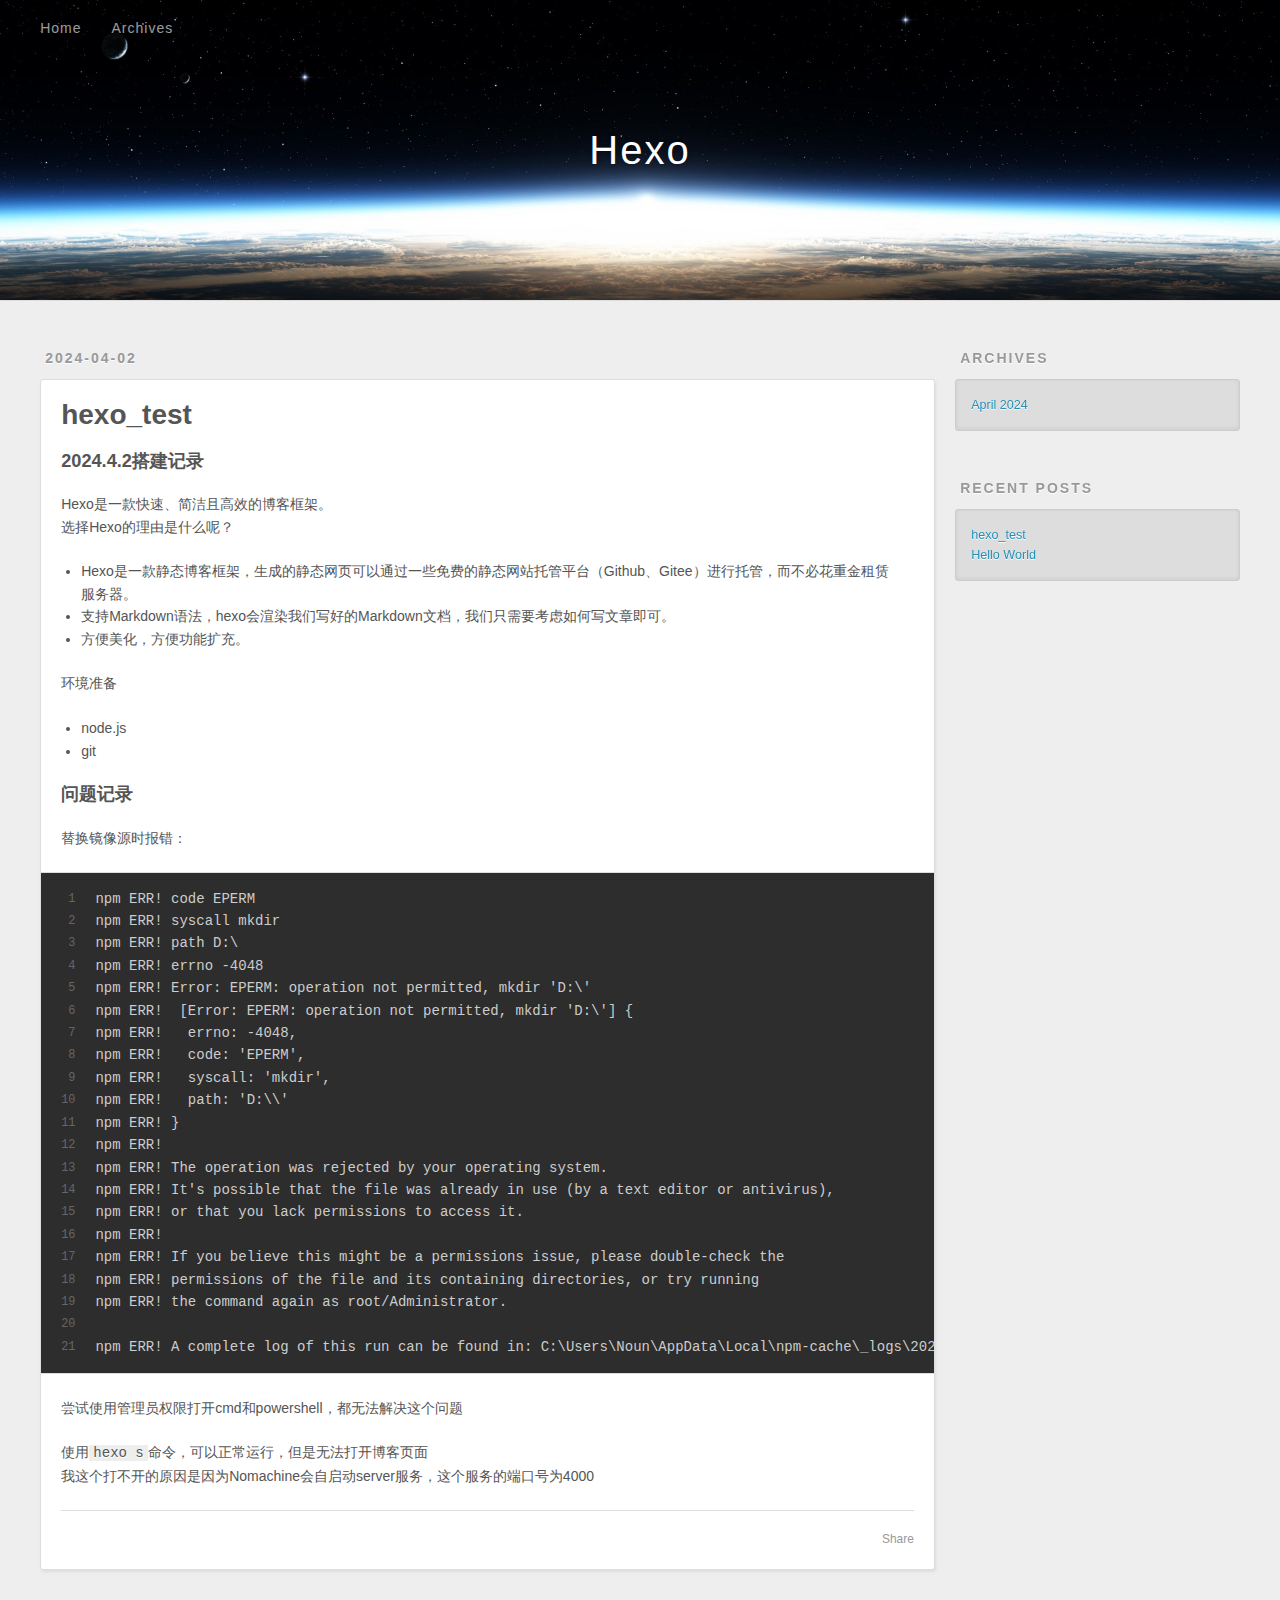
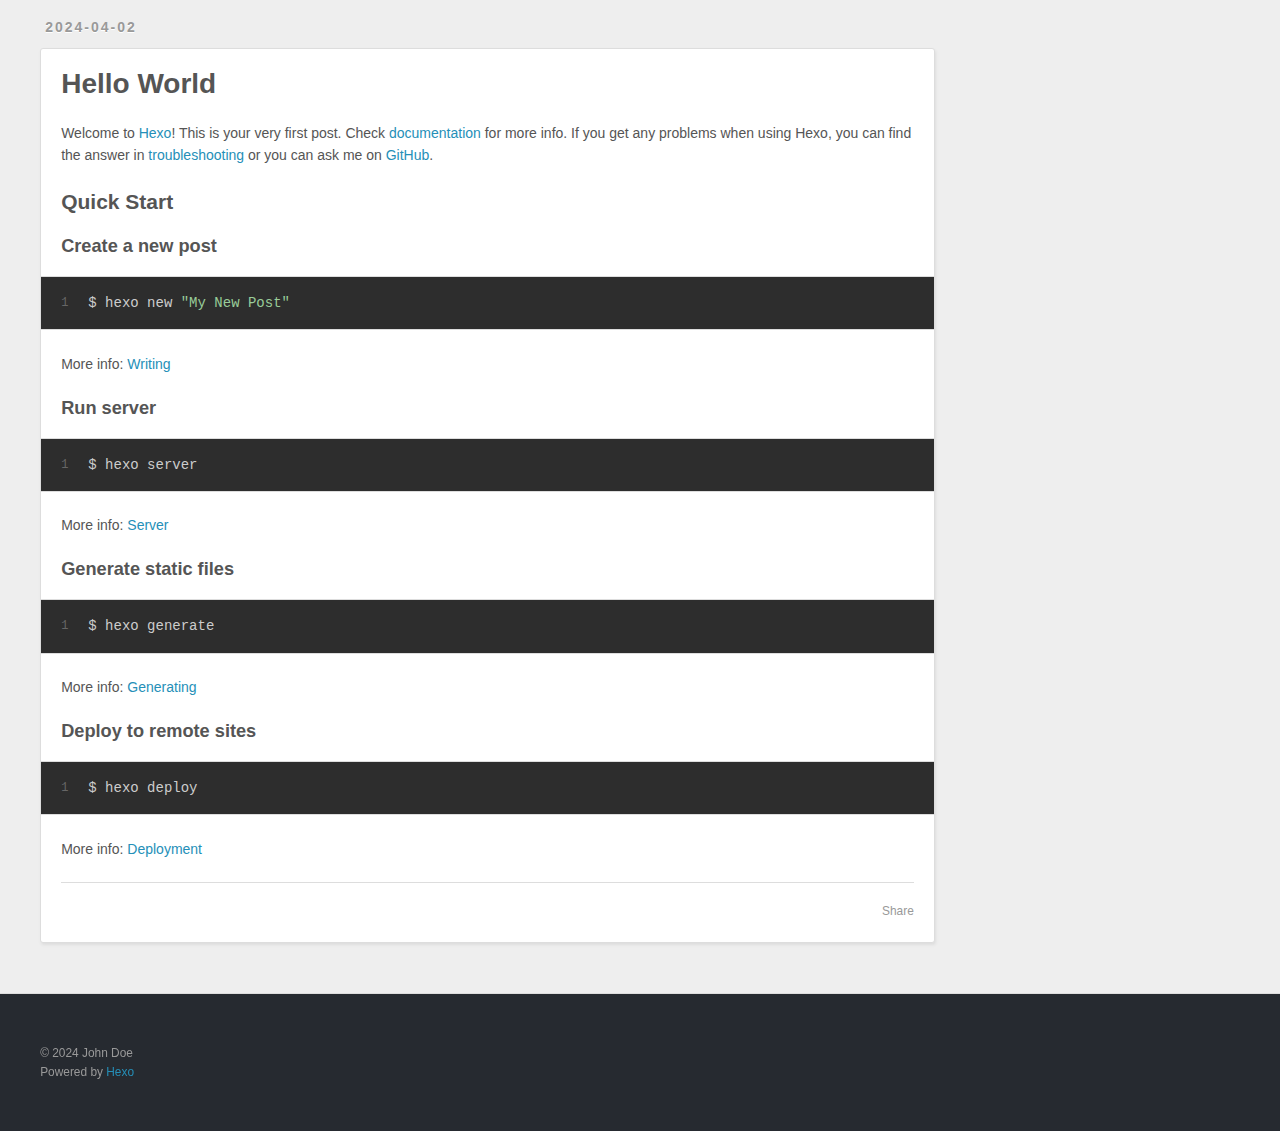
==== index.html @ 6d7832f3 "Site updated: 2024-04-02 16:58:59" ====
<!DOCTYPE html>
<html>
<head>
  <meta charset="utf-8">
  
  
  <title>Hexo</title>
  <meta name="viewport" content="width=device-width, initial-scale=1, shrink-to-fit=no">
  <meta property="og:type" content="website">
<meta property="og:title" content="Hexo">
<meta property="og:url" content="http://example.com/index.html">
<meta property="og:site_name" content="Hexo">
<meta property="og:locale" content="en_US">
<meta property="article:author" content="John Doe">
<meta name="twitter:card" content="summary">
  
    <link rel="alternate" href="/atom.xml" title="Hexo" type="application/atom+xml">
  
  
    <link rel="shortcut icon" href="/favicon.png">
  
  
  
<link rel="stylesheet" href="/css/style.css">

  
    
<link rel="stylesheet" href="/fancybox/jquery.fancybox.min.css">

  
  
<meta name="generator" content="Hexo 7.1.1"></head>

<body>
  <div id="container">
    <div id="wrap">
      <header id="header">
  <div id="banner"></div>
  <div id="header-outer" class="outer">
    <div id="header-title" class="inner">
      <h1 id="logo-wrap">
        <a href="/" id="logo">Hexo</a>
      </h1>
      
    </div>
    <div id="header-inner" class="inner">
      <nav id="main-nav">
        <a id="main-nav-toggle" class="nav-icon"><span class="fa fa-bars"></span></a>
        
          <a class="main-nav-link" href="/">Home</a>
        
          <a class="main-nav-link" href="/archives">Archives</a>
        
      </nav>
      <nav id="sub-nav">
        
        
          <a class="nav-icon" href="/atom.xml" title="RSS Feed"><span class="fa fa-rss"></span></a>
        
        <a class="nav-icon nav-search-btn" title="Search"><span class="fa fa-search"></span></a>
      </nav>
      <div id="search-form-wrap">
        <form action="//google.com/search" method="get" accept-charset="UTF-8" class="search-form"><input type="search" name="q" class="search-form-input" placeholder="Search"><button type="submit" class="search-form-submit">&#xF002;</button><input type="hidden" name="sitesearch" value="http://example.com"></form>
      </div>
    </div>
  </div>
</header>

      <div class="outer">
        <section id="main">
  
    <article id="post-hexo-test" class="h-entry article article-type-post" itemprop="blogPost" itemscope itemtype="https://schema.org/BlogPosting">
  <div class="article-meta">
    <a href="/2024/04/02/hexo-test/" class="article-date">
  <time class="dt-published" datetime="2024-04-02T08:51:04.000Z" itemprop="datePublished">2024-04-02</time>
</a>
    
  </div>
  <div class="article-inner">
    
    
      <header class="article-header">
        
  
    <h1 itemprop="name">
      <a class="p-name article-title" href="/2024/04/02/hexo-test/">hexo_test</a>
    </h1>
  

      </header>
    
    <div class="e-content article-entry" itemprop="articleBody">
      
        <h3 id="2024-4-2搭建记录"><a href="#2024-4-2搭建记录" class="headerlink" title="2024.4.2搭建记录"></a>2024.4.2搭建记录</h3><p>Hexo是一款快速、简洁且高效的博客框架。<br>选择Hexo的理由是什么呢？</p>
<ul>
<li>Hexo是一款静态博客框架，生成的静态网页可以通过一些免费的静态网站托管平台（Github、Gitee）进行托管，而不必花重金租赁服务器。</li>
<li>支持Markdown语法，hexo会渲染我们写好的Markdown文档，我们只需要考虑如何写文章即可。</li>
<li>方便美化，方便功能扩充。</li>
</ul>
<p>环境准备</p>
<ul>
<li>node.js</li>
<li>git</li>
</ul>
<h3 id="问题记录"><a href="#问题记录" class="headerlink" title="问题记录"></a>问题记录</h3><p>替换镜像源时报错：</p>
<figure class="highlight plaintext"><table><tr><td class="gutter"><pre><span class="line">1</span><br><span class="line">2</span><br><span class="line">3</span><br><span class="line">4</span><br><span class="line">5</span><br><span class="line">6</span><br><span class="line">7</span><br><span class="line">8</span><br><span class="line">9</span><br><span class="line">10</span><br><span class="line">11</span><br><span class="line">12</span><br><span class="line">13</span><br><span class="line">14</span><br><span class="line">15</span><br><span class="line">16</span><br><span class="line">17</span><br><span class="line">18</span><br><span class="line">19</span><br><span class="line">20</span><br><span class="line">21</span><br></pre></td><td class="code"><pre><span class="line">npm ERR! code EPERM</span><br><span class="line">npm ERR! syscall mkdir</span><br><span class="line">npm ERR! path D:\</span><br><span class="line">npm ERR! errno -4048</span><br><span class="line">npm ERR! Error: EPERM: operation not permitted, mkdir &#x27;D:\&#x27;</span><br><span class="line">npm ERR!  [Error: EPERM: operation not permitted, mkdir &#x27;D:\&#x27;] &#123;</span><br><span class="line">npm ERR!   errno: -4048,</span><br><span class="line">npm ERR!   code: &#x27;EPERM&#x27;,</span><br><span class="line">npm ERR!   syscall: &#x27;mkdir&#x27;,</span><br><span class="line">npm ERR!   path: &#x27;D:\\&#x27;</span><br><span class="line">npm ERR! &#125;</span><br><span class="line">npm ERR!</span><br><span class="line">npm ERR! The operation was rejected by your operating system.</span><br><span class="line">npm ERR! It&#x27;s possible that the file was already in use (by a text editor or antivirus),</span><br><span class="line">npm ERR! or that you lack permissions to access it.</span><br><span class="line">npm ERR!</span><br><span class="line">npm ERR! If you believe this might be a permissions issue, please double-check the</span><br><span class="line">npm ERR! permissions of the file and its containing directories, or try running</span><br><span class="line">npm ERR! the command again as root/Administrator.</span><br><span class="line"></span><br><span class="line">npm ERR! A complete log of this run can be found in: C:\Users\Noun\AppData\Local\npm-cache\_logs\2024-04-02T05_43_52_301Z-debug-0.log</span><br></pre></td></tr></table></figure>

<p>尝试使用管理员权限打开cmd和powershell，都无法解决这个问题</p>
<p>使用<code>hexo s</code>命令，可以正常运行，但是无法打开博客页面<br>我这个打不开的原因是因为Nomachine会自启动server服务，这个服务的端口号为4000</p>

      
    </div>
    <footer class="article-footer">
      <a data-url="http://example.com/2024/04/02/hexo-test/" data-id="clui59jzn0000ocv50jtdcv20" data-title="hexo_test" class="article-share-link"><span class="fa fa-share">Share</span></a>
      
      
      
    </footer>
  </div>
  
</article>



  
    <article id="post-hello-world" class="h-entry article article-type-post" itemprop="blogPost" itemscope itemtype="https://schema.org/BlogPosting">
  <div class="article-meta">
    <a href="/2024/04/02/hello-world/" class="article-date">
  <time class="dt-published" datetime="2024-04-02T07:18:35.447Z" itemprop="datePublished">2024-04-02</time>
</a>
    
  </div>
  <div class="article-inner">
    
    
      <header class="article-header">
        
  
    <h1 itemprop="name">
      <a class="p-name article-title" href="/2024/04/02/hello-world/">Hello World</a>
    </h1>
  

      </header>
    
    <div class="e-content article-entry" itemprop="articleBody">
      
        <p>Welcome to <a target="_blank" rel="noopener" href="https://hexo.io/">Hexo</a>! This is your very first post. Check <a target="_blank" rel="noopener" href="https://hexo.io/docs/">documentation</a> for more info. If you get any problems when using Hexo, you can find the answer in <a target="_blank" rel="noopener" href="https://hexo.io/docs/troubleshooting.html">troubleshooting</a> or you can ask me on <a target="_blank" rel="noopener" href="https://github.com/hexojs/hexo/issues">GitHub</a>.</p>
<h2 id="Quick-Start"><a href="#Quick-Start" class="headerlink" title="Quick Start"></a>Quick Start</h2><h3 id="Create-a-new-post"><a href="#Create-a-new-post" class="headerlink" title="Create a new post"></a>Create a new post</h3><figure class="highlight bash"><table><tr><td class="gutter"><pre><span class="line">1</span><br></pre></td><td class="code"><pre><span class="line">$ hexo new <span class="string">&quot;My New Post&quot;</span></span><br></pre></td></tr></table></figure>

<p>More info: <a target="_blank" rel="noopener" href="https://hexo.io/docs/writing.html">Writing</a></p>
<h3 id="Run-server"><a href="#Run-server" class="headerlink" title="Run server"></a>Run server</h3><figure class="highlight bash"><table><tr><td class="gutter"><pre><span class="line">1</span><br></pre></td><td class="code"><pre><span class="line">$ hexo server</span><br></pre></td></tr></table></figure>

<p>More info: <a target="_blank" rel="noopener" href="https://hexo.io/docs/server.html">Server</a></p>
<h3 id="Generate-static-files"><a href="#Generate-static-files" class="headerlink" title="Generate static files"></a>Generate static files</h3><figure class="highlight bash"><table><tr><td class="gutter"><pre><span class="line">1</span><br></pre></td><td class="code"><pre><span class="line">$ hexo generate</span><br></pre></td></tr></table></figure>

<p>More info: <a target="_blank" rel="noopener" href="https://hexo.io/docs/generating.html">Generating</a></p>
<h3 id="Deploy-to-remote-sites"><a href="#Deploy-to-remote-sites" class="headerlink" title="Deploy to remote sites"></a>Deploy to remote sites</h3><figure class="highlight bash"><table><tr><td class="gutter"><pre><span class="line">1</span><br></pre></td><td class="code"><pre><span class="line">$ hexo deploy</span><br></pre></td></tr></table></figure>

<p>More info: <a target="_blank" rel="noopener" href="https://hexo.io/docs/one-command-deployment.html">Deployment</a></p>

      
    </div>
    <footer class="article-footer">
      <a data-url="http://example.com/2024/04/02/hello-world/" data-id="clui1u6ye0000qgv56rfg8bbf" data-title="Hello World" class="article-share-link"><span class="fa fa-share">Share</span></a>
      
      
      
    </footer>
  </div>
  
</article>



  


</section>
        
          <aside id="sidebar">
  
    

  
    

  
    
  
    
  <div class="widget-wrap">
    <h3 class="widget-title">Archives</h3>
    <div class="widget">
      <ul class="archive-list"><li class="archive-list-item"><a class="archive-list-link" href="/archives/2024/04/">April 2024</a></li></ul>
    </div>
  </div>


  
    
  <div class="widget-wrap">
    <h3 class="widget-title">Recent Posts</h3>
    <div class="widget">
      <ul>
        
          <li>
            <a href="/2024/04/02/hexo-test/">hexo_test</a>
          </li>
        
          <li>
            <a href="/2024/04/02/hello-world/">Hello World</a>
          </li>
        
      </ul>
    </div>
  </div>

  
</aside>
        
      </div>
      <footer id="footer">
  
  <div class="outer">
    <div id="footer-info" class="inner">
      
      &copy; 2024 John Doe<br>
      Powered by <a href="https://hexo.io/" target="_blank">Hexo</a>
    </div>
  </div>
</footer>

    </div>
    <nav id="mobile-nav">
  
    <a href="/" class="mobile-nav-link">Home</a>
  
    <a href="/archives" class="mobile-nav-link">Archives</a>
  
</nav>
    


<script src="/js/jquery-3.6.4.min.js"></script>



  
<script src="/fancybox/jquery.fancybox.min.js"></script>




<script src="/js/script.js"></script>





  </div>
</body>
</html>
---- css/style.css ----
body {
  width: 100%;
}
body:before,
body:after {
  content: "";
  display: table;
}
body:after {
  clear: both;
}
html,
body,
div,
span,
applet,
object,
iframe,
h1,
h2,
h3,
h4,
h5,
h6,
p,
blockquote,
pre,
a,
abbr,
acronym,
address,
big,
cite,
code,
del,
dfn,
em,
img,
ins,
kbd,
q,
s,
samp,
small,
strike,
strong,
sub,
sup,
tt,
var,
dl,
dt,
dd,
ol,
ul,
li,
fieldset,
form,
label,
legend,
table,
caption,
tbody,
tfoot,
thead,
tr,
th,
td {
  margin: 0;
  padding: 0;
  border: 0;
  outline: 0;
  font-weight: inherit;
  font-style: inherit;
  font-family: inherit;
  font-size: 100%;
  vertical-align: baseline;
}
body {
  line-height: 1;
  color: #000;
  background: #fff;
}
ol,
ul {
  list-style: none;
}
table {
  border-collapse: separate;
  border-spacing: 0;
  vertical-align: middle;
}
caption,
th,
td {
  text-align: left;
  font-weight: normal;
  vertical-align: middle;
}
a img {
  border: none;
}
input,
button {
  margin: 0;
  padding: 0;
}
input::-moz-focus-inner,
button::-moz-focus-inner {
  border: 0;
  padding: 0;
}
html,
body,
#container {
  height: 100%;
}
body {
  background: #eee;
  font: 14px -apple-system, BlinkMacSystemFont, "Segoe UI", "Roboto", "Oxygen", "Ubuntu", "Cantarell", "Fira Sans", "Droid Sans", "Helvetica Neue", sans-serif;
  -webkit-text-size-adjust: 100%;
}
.outer {
  max-width: 1220px;
  margin: 0 auto;
  padding: 0 20px;
}
.outer:before,
.outer:after {
  content: "";
  display: table;
}
.outer:after {
  clear: both;
}
.inner {
  display: inline;
  float: left;
  width: 98.33333333333333%;
  margin: 0 0.833333333333333%;
}
.left,
.alignleft {
  float: left;
}
.right,
.alignright {
  float: right;
}
.clear {
  clear: both;
}
#container {
  position: relative;
}
.mobile-nav-on {
  overflow: hidden;
}
#wrap {
  height: 100%;
  width: 100%;
  position: absolute;
  top: 0;
  left: 0;
  -webkit-transition: 0.2s ease-out;
  -moz-transition: 0.2s ease-out;
  -ms-transition: 0.2s ease-out;
  transition: 0.2s ease-out;
  z-index: 1;
  background: #eee;
}
.mobile-nav-on #wrap {
  left: 280px;
}
@media screen and (min-width: 768px) {
  #main {
    display: inline;
    float: left;
    width: 73.33333333333333%;
    margin: 0 0.833333333333333%;
  }
}
.article-date,
.article-category-link,
.archive-year,
.widget-title {
  text-decoration: none;
  text-transform: uppercase;
  letter-spacing: 2px;
  color: #999;
  margin-bottom: 1em;
  margin-left: 5px;
  line-height: 1em;
  text-shadow: 0 1px #fff;
  font-weight: bold;
}
.article-inner,
.archive-article-inner {
  background: #fff;
  -webkit-box-shadow: 1px 2px 3px #ddd;
  box-shadow: 1px 2px 3px #ddd;
  border: 1px solid #ddd;
  border-radius: 3px;
}
.article-entry h1,
.widget h1 {
  font-size: 2em;
}
.article-entry h2,
.widget h2 {
  font-size: 1.5em;
}
.article-entry h3,
.widget h3 {
  font-size: 1.3em;
}
.article-entry h4,
.widget h4 {
  font-size: 1.2em;
}
.article-entry h5,
.widget h5 {
  font-size: 1em;
}
.article-entry h6,
.widget h6 {
  font-size: 1em;
  color: #999;
}
.article-entry hr,
.widget hr {
  border: 1px dashed #ddd;
}
.article-entry strong,
.widget strong {
  font-weight: bold;
}
.article-entry em,
.widget em,
.article-entry cite,
.widget cite {
  font-style: italic;
}
.article-entry sup,
.widget sup,
.article-entry sub,
.widget sub {
  font-size: 0.75em;
  line-height: 0;
  position: relative;
  vertical-align: baseline;
}
.article-entry sup,
.widget sup {
  top: -0.5em;
}
.article-entry sub,
.widget sub {
  bottom: -0.2em;
}
.article-entry small,
.widget small {
  font-size: 0.85em;
}
.article-entry acronym,
.widget acronym,
.article-entry abbr,
.widget abbr {
  border-bottom: 1px dotted;
}
.article-entry ul,
.widget ul,
.article-entry ol,
.widget ol,
.article-entry dl,
.widget dl {
  margin: 0 20px;
  line-height: 1.6em;
}
.article-entry ul ul,
.widget ul ul,
.article-entry ol ul,
.widget ol ul,
.article-entry ul ol,
.widget ul ol,
.article-entry ol ol,
.widget ol ol {
  margin-top: 0;
  margin-bottom: 0;
}
.article-entry ul,
.widget ul {
  list-style: disc;
}
.article-entry ol,
.widget ol {
  list-style: decimal;
}
.article-entry dt,
.widget dt {
  font-weight: bold;
}
#header {
  height: 300px;
  position: relative;
  border-bottom: 1px solid #ddd;
}
#header:before,
#header:after {
  content: "";
  position: absolute;
  left: 0;
  right: 0;
  height: 40px;
}
#header:before {
  top: 0;
  background: -webkit-linear-gradient(rgba(0,0,0,0.2), transparent);
  background: -moz-linear-gradient(rgba(0,0,0,0.2), transparent);
  background: -ms-linear-gradient(rgba(0,0,0,0.2), transparent);
  background: linear-gradient(rgba(0,0,0,0.2), transparent);
}
#header:after {
  bottom: 0;
  background: -webkit-linear-gradient(transparent, rgba(0,0,0,0.2));
  background: -moz-linear-gradient(transparent, rgba(0,0,0,0.2));
  background: -ms-linear-gradient(transparent, rgba(0,0,0,0.2));
  background: linear-gradient(transparent, rgba(0,0,0,0.2));
}
#header-outer {
  height: 100%;
  position: relative;
}
#header-inner {
  position: relative;
  overflow: hidden;
}
#banner {
  position: absolute;
  top: 0;
  left: 0;
  width: 100%;
  height: 100%;
  background: url("images/banner.jpg") center #000;
  background-size: cover;
  z-index: -1;
}
#header-title {
  text-align: center;
  height: 40px;
  position: absolute;
  top: 50%;
  left: 0;
  margin-top: -20px;
}
#logo,
#subtitle {
  text-decoration: none;
  color: #fff;
  font-weight: 300;
  text-shadow: 0 1px 4px rgba(0,0,0,0.3);
}
#logo {
  font-size: 40px;
  line-height: 40px;
  letter-spacing: 2px;
}
#subtitle {
  font-size: 16px;
  line-height: 16px;
  letter-spacing: 1px;
}
#subtitle-wrap {
  margin-top: 16px;
}
#main-nav {
  float: left;
  margin-left: -15px;
}
.nav-icon,
.main-nav-link {
  float: left;
  color: #fff;
  opacity: 0.6;
  text-decoration: none;
  text-shadow: 0 1px rgba(0,0,0,0.2);
  -webkit-transition: opacity 0.2s;
  -moz-transition: opacity 0.2s;
  -ms-transition: opacity 0.2s;
  transition: opacity 0.2s;
  display: block;
  padding: 20px 15px;
}
.nav-icon:hover,
.main-nav-link:hover {
  opacity: 1;
}
.nav-icon {
  text-align: center;
  font-size: 14px;
  width: 14px;
  height: 14px;
  padding: 20px 15px;
  position: relative;
  cursor: pointer;
}
.main-nav-link {
  font-weight: 300;
  letter-spacing: 1px;
}
@media screen and (max-width: 479px) {
  .main-nav-link {
    display: none;
  }
}
#main-nav-toggle {
  display: none;
}
@media screen and (max-width: 479px) {
  #main-nav-toggle {
    display: block;
  }
}
#sub-nav {
  float: right;
  margin-right: -15px;
}
#search-form-wrap {
  position: absolute;
  top: 15px;
  width: 150px;
  height: 30px;
  right: -150px;
  opacity: 0;
  -webkit-transition: 0.2s ease-out;
  -moz-transition: 0.2s ease-out;
  -ms-transition: 0.2s ease-out;
  transition: 0.2s ease-out;
}
#search-form-wrap.on {
  opacity: 1;
  right: 0;
}
@media screen and (max-width: 479px) {
  #search-form-wrap {
    width: 100%;
    right: -100%;
  }
}
.search-form {
  position: absolute;
  top: 0;
  left: 0;
  right: 0;
  background: #fff;
  padding: 5px 15px;
  border-radius: 15px;
  -webkit-box-shadow: 0 0 10px rgba(0,0,0,0.3);
  box-shadow: 0 0 10px rgba(0,0,0,0.3);
}
.search-form-input {
  border: none;
  background: none;
  color: #555;
  width: 100%;
  font: 13px -apple-system, BlinkMacSystemFont, "Segoe UI", "Roboto", "Oxygen", "Ubuntu", "Cantarell", "Fira Sans", "Droid Sans", "Helvetica Neue", sans-serif;
  outline: none;
}
.search-form-input::-webkit-search-results-decoration,
.search-form-input::-webkit-search-cancel-button {
  -webkit-appearance: none;
}
.search-form-submit {
  position: absolute;
  top: 50%;
  right: 10px;
  margin-top: -7px;
  font: 13px ForkAwesome;
  border: none;
  background: none;
  color: #bbb;
  cursor: pointer;
}
.search-form-submit:hover,
.search-form-submit:focus {
  color: #777;
}
.article {
  margin: 50px 0;
}
.article-inner {
  overflow: hidden;
}
.article-meta:before,
.article-meta:after {
  content: "";
  display: table;
}
.article-meta:after {
  clear: both;
}
.article-date {
  float: left;
}
.article-category {
  float: left;
  line-height: 1em;
  color: #ccc;
  text-shadow: 0 1px #fff;
  margin-left: 8px;
}
.article-category:before {
  content: "\2022";
}
.article-category-link {
  margin: 0 12px 1em;
}
.article-header {
  padding: 20px 20px 0;
}
.article-title {
  text-decoration: none;
  font-size: 2em;
  font-weight: bold;
  color: #555;
  line-height: 1.1em;
  -webkit-transition: color 0.2s;
  -moz-transition: color 0.2s;
  -ms-transition: color 0.2s;
  transition: color 0.2s;
}
a.article-title:hover {
  color: #258fb8;
}
.article-entry {
  color: #555;
  padding: 0 20px;
}
.article-entry:before,
.article-entry:after {
  content: "";
  display: table;
}
.article-entry:after {
  clear: both;
}
.article-entry p,
.article-entry table {
  line-height: 1.6em;
  margin: 1.6em 0;
}
.article-entry h1,
.article-entry h2,
.article-entry h3,
.article-entry h4,
.article-entry h5,
.article-entry h6 {
  font-weight: bold;
}
.article-entry h1,
.article-entry h2,
.article-entry h3,
.article-entry h4,
.article-entry h5,
.article-entry h6 {
  line-height: 1.1em;
  margin: 1.1em 0;
}
.article-entry a {
  color: #258fb8;
  text-decoration: none;
}
.article-entry a:hover {
  text-decoration: underline;
}
.article-entry ul,
.article-entry ol,
.article-entry dl {
  margin-top: 1.6em;
  margin-bottom: 1.6em;
}
.article-entry img,
.article-entry video {
  max-width: 100%;
  height: auto;
  display: block;
  margin: auto;
}
.article-entry iframe {
  border: none;
}
.article-entry table {
  width: 100%;
  border-collapse: collapse;
  border-spacing: 0;
}
.article-entry th {
  font-weight: bold;
  border-bottom: 3px solid #ddd;
  padding-bottom: 0.5em;
}
.article-entry td {
  border-bottom: 1px solid #ddd;
  padding: 10px 0;
}
.article-entry blockquote {
  font-family: Georgia, "Times New Roman", serif;
  margin: 1.6em 20px;
  text-align: center;
}
.article-entry blockquote footer {
  font-size: 14px;
  margin: 1.6em 0;
  font-family: -apple-system, BlinkMacSystemFont, "Segoe UI", "Roboto", "Oxygen", "Ubuntu", "Cantarell", "Fira Sans", "Droid Sans", "Helvetica Neue", sans-serif;
}
.article-entry blockquote footer cite:before {
  content: "—";
  padding: 0 0.5em;
}
.article-entry .pullquote {
  text-align: left;
  width: 45%;
  margin: 0;
}
.article-entry .pullquote.left {
  margin-left: 0.5em;
  margin-right: 1em;
}
.article-entry .pullquote.right {
  margin-right: 0.5em;
  margin-left: 1em;
}
.article-entry .caption {
  color: #999;
  display: block;
  font-size: 0.9em;
  margin-top: 0.5em;
  position: relative;
  text-align: center;
}
.article-entry .video-container {
  position: relative;
  padding-top: 56.25%;
  height: 0;
  overflow: hidden;
}
.article-entry .video-container iframe,
.article-entry .video-container object,
.article-entry .video-container embed {
  position: absolute;
  top: 0;
  left: 0;
  width: 100%;
  height: 100%;
  margin-top: 0;
}
.article-more-link a {
  display: inline-block;
  line-height: 1em;
  padding: 6px 15px;
  border-radius: 15px;
  background: #eee;
  color: #999;
  text-shadow: 0 1px #fff;
  text-decoration: none;
}
.article-more-link a:hover {
  background: #258fb8;
  color: #fff;
  text-decoration: none;
  text-shadow: 0 1px #1e7293;
}
.article-footer {
  font-size: 0.85em;
  line-height: 1.6em;
  border-top: 1px solid #ddd;
  padding-top: 1.6em;
  margin: 0 20px 20px;
}
.article-footer:before,
.article-footer:after {
  content: "";
  display: table;
}
.article-footer:after {
  clear: both;
}
.article-footer a {
  color: #999;
  text-decoration: none;
}
.article-footer a:hover {
  color: #555;
}
.article-tag-list-item {
  float: left;
  margin-right: 10px;
}
.article-tag-list-link:before {
  content: "#";
}
.article-comment-link {
  float: right;
}
.article-comment-link:before {
  padding-right: 8px;
}
.article-share-link {
  cursor: pointer;
  float: right;
  margin-left: 20px;
}
.article-share-link:before {
  padding-right: 6px;
}
#article-nav {
  position: relative;
}
#article-nav:before,
#article-nav:after {
  content: "";
  display: table;
}
#article-nav:after {
  clear: both;
}
@media screen and (min-width: 768px) {
  #article-nav {
    margin: 50px 0;
  }
  #article-nav:before {
    width: 8px;
    height: 8px;
    position: absolute;
    top: 50%;
    left: 50%;
    margin-top: -4px;
    margin-left: -4px;
    content: "";
    border-radius: 50%;
    background: #ddd;
    -webkit-box-shadow: 0 1px 2px #fff;
    box-shadow: 0 1px 2px #fff;
  }
}
.article-nav-link-wrap {
  text-decoration: none;
  text-shadow: 0 1px #fff;
  color: #999;
  -webkit-box-sizing: border-box;
  -moz-box-sizing: border-box;
  box-sizing: border-box;
  margin-top: 50px;
  text-align: center;
  display: block;
}
.article-nav-link-wrap:hover {
  color: #555;
}
@media screen and (min-width: 768px) {
  .article-nav-link-wrap {
    width: 50%;
    margin-top: 0;
  }
}
@media screen and (min-width: 768px) {
  #article-nav-newer {
    float: left;
    text-align: right;
    padding-right: 20px;
  }
}
@media screen and (min-width: 768px) {
  #article-nav-older {
    float: right;
    text-align: left;
    padding-left: 20px;
  }
}
.article-nav-caption {
  text-transform: uppercase;
  letter-spacing: 2px;
  color: #ddd;
  line-height: 1em;
  font-weight: bold;
}
#article-nav-newer .article-nav-caption {
  margin-right: -2px;
}
.article-nav-title {
  font-size: 0.85em;
  line-height: 1.6em;
  margin-top: 0.5em;
}
.article-share-box {
  position: absolute;
  display: none;
  background: #fff;
  -webkit-box-shadow: 1px 2px 10px rgba(0,0,0,0.2);
  box-shadow: 1px 2px 10px rgba(0,0,0,0.2);
  border-radius: 3px;
  margin-left: -145px;
  overflow: hidden;
  z-index: 1;
}
.article-share-box.on {
  display: block;
}
.article-share-input {
  width: 100%;
  background: none;
  -webkit-box-sizing: border-box;
  -moz-box-sizing: border-box;
  box-sizing: border-box;
  font: 14px -apple-system, BlinkMacSystemFont, "Segoe UI", "Roboto", "Oxygen", "Ubuntu", "Cantarell", "Fira Sans", "Droid Sans", "Helvetica Neue", sans-serif;
  padding: 0 15px;
  color: #555;
  outline: none;
  border: 1px solid #ddd;
  border-radius: 3px 3px 0 0;
  height: 36px;
  line-height: 36px;
}
.article-share-links {
  background: #eee;
}
.article-share-links:before,
.article-share-links:after {
  content: "";
  display: table;
}
.article-share-links:after {
  clear: both;
}
.article-share-twitter,
.article-share-facebook,
.article-share-pinterest,
.article-share-linkedin {
  width: 50px;
  height: 36px;
  display: block;
  float: left;
  position: relative;
  color: #999;
  text-shadow: 0 1px #fff;
}
.article-share-twitter:before,
.article-share-facebook:before,
.article-share-pinterest:before,
.article-share-linkedin:before {
  font-size: 20px;
  width: 20px;
  height: 20px;
  position: absolute;
  top: 50%;
  left: 50%;
  margin-top: -10px;
  margin-left: -10px;
  text-align: center;
}
.article-share-twitter:hover,
.article-share-facebook:hover,
.article-share-pinterest:hover,
.article-share-linkedin:hover {
  color: #fff;
}
.article-share-twitter:hover {
  background: #00aced;
  text-shadow: 0 1px #008abe;
}
.article-share-facebook:hover {
  background: #3b5998;
  text-shadow: 0 1px #2f477a;
}
.article-share-pinterest:hover {
  background: #cb2027;
  text-shadow: 0 1px #a21a1f;
}
.article-share-linkedin:hover {
  background: #0077b5;
  text-shadow: 0 1px #005f91;
}
.article-gallery {
  background: #000;
  position: relative;
}
.article-gallery-photos {
  position: relative;
  overflow: hidden;
}
.article-gallery-img {
  display: none;
  max-width: 100%;
}
.article-gallery-img:first-child {
  display: block;
}
.article-gallery-img.loaded {
  position: absolute;
  display: block;
}
.article-gallery-img img {
  display: block;
  max-width: 100%;
  margin: 0 auto;
}
#comments {
  background: #fff;
  -webkit-box-shadow: 1px 2px 3px #ddd;
  box-shadow: 1px 2px 3px #ddd;
  padding: 20px;
  border: 1px solid #ddd;
  border-radius: 3px;
  margin: 50px 0;
}
#comments a {
  color: #258fb8;
}
.archives-wrap {
  margin: 50px 0;
}
.archives:before,
.archives:after {
  content: "";
  display: table;
}
.archives:after {
  clear: both;
}
.archive-year-wrap {
  margin-bottom: 1em;
}
.archives {
  -webkit-column-gap: 10px;
  -moz-column-gap: 10px;
  column-gap: 10px;
}
@media screen and (min-width: 480px) and (max-width: 767px) {
  .archives {
    -webkit-column-count: 2;
    -moz-column-count: 2;
    column-count: 2;
  }
}
@media screen and (min-width: 768px) {
  .archives {
    -webkit-column-count: 3;
    -moz-column-count: 3;
    column-count: 3;
  }
}
.archive-article {
  -webkit-column-break-inside: avoid;
  page-break-inside: avoid;
  overflow: hidden;
  break-inside: avoid-column;
}
.archive-article-inner {
  padding: 10px;
  margin-bottom: 15px;
}
.archive-article-title {
  text-decoration: none;
  font-weight: bold;
  color: #555;
  -webkit-transition: color 0.2s;
  -moz-transition: color 0.2s;
  -ms-transition: color 0.2s;
  transition: color 0.2s;
  line-height: 1.6em;
}
.archive-article-title:hover {
  color: #258fb8;
}
.archive-article-footer {
  margin-top: 1em;
}
.archive-article-date {
  color: #999;
  text-decoration: none;
  font-size: 0.85em;
  line-height: 1em;
  margin-bottom: 0.5em;
  display: block;
}
#page-nav {
  margin: 50px auto;
  background: #fff;
  -webkit-box-shadow: 1px 2px 3px #ddd;
  box-shadow: 1px 2px 3px #ddd;
  border: 1px solid #ddd;
  border-radius: 3px;
  text-align: center;
  color: #999;
  overflow: hidden;
}
#page-nav:before,
#page-nav:after {
  content: "";
  display: table;
}
#page-nav:after {
  clear: both;
}
#page-nav a,
#page-nav span {
  padding: 10px 20px;
  line-height: 1;
  height: 2ex;
}
#page-nav a {
  color: #999;
  text-decoration: none;
}
#page-nav a:hover {
  background: #999;
  color: #fff;
}
#page-nav .prev {
  float: left;
}
#page-nav .next {
  float: right;
}
#page-nav .page-number {
  display: inline-block;
}
@media screen and (max-width: 479px) {
  #page-nav .page-number {
    display: none;
  }
}
#page-nav .current {
  color: #555;
  font-weight: bold;
}
#page-nav .space {
  color: #ddd;
}
#footer {
  background: #262a30;
  padding: 50px 0;
  border-top: 1px solid #ddd;
  color: #999;
}
#footer a {
  color: #258fb8;
  text-decoration: none;
}
#footer a:hover {
  text-decoration: underline;
}
#footer-info {
  line-height: 1.6em;
  font-size: 0.85em;
}
.article-entry pre,
.article-entry .highlight {
  background: #2d2d2d;
  margin: 0 -20px;
  padding: 15px 20px;
  border-style: solid;
  border-color: #ddd;
  border-width: 1px 0;
  overflow: auto;
  color: #ccc;
  line-height: 22.400000000000002px;
}
.article-entry .highlight .gutter pre,
.article-entry .gist .gist-file .gist-data .line-numbers {
  color: #666;
  font-size: 0.85em;
}
.article-entry pre,
.article-entry code {
  font-family: "Source Code Pro", Consolas, Monaco, Menlo, Consolas, monospace;
}
.article-entry code {
  background: #eee;
  text-shadow: 0 1px #fff;
  padding: 0 0.3em;
}
.article-entry pre code {
  background: none;
  text-shadow: none;
  padding: 0;
}
.article-entry .highlight pre {
  border: none;
  margin: 0;
  padding: 0;
}
.article-entry .highlight table {
  margin: 0;
  width: auto;
}
.article-entry .highlight td {
  border: none;
  padding: 0;
}
.article-entry .highlight figcaption {
  font-size: 0.85em;
  color: #999;
  line-height: 1em;
  margin-bottom: 1em;
}
.article-entry .highlight figcaption:before,
.article-entry .highlight figcaption:after {
  content: "";
  display: table;
}
.article-entry .highlight figcaption:after {
  clear: both;
}
.article-entry .highlight figcaption a {
  float: right;
}
.article-entry .highlight .gutter {
  -moz-user-select: none;
  -ms-user-select: none;
  -webkit-user-select: none;
  -webkit-user-select: none;
  -moz-user-select: none;
  -ms-user-select: none;
  user-select: none;
}
.article-entry .highlight .gutter pre {
  text-align: right;
  padding-right: 20px;
}
.article-entry .highlight .line {
  height: 22.400000000000002px;
}
.article-entry .highlight .line.marked {
  background: #515151;
}
.article-entry .gist {
  margin: 0 -20px;
  border-style: solid;
  border-color: #ddd;
  border-width: 1px 0;
  background: #2d2d2d;
  padding: 15px 20px 15px 0;
}
.article-entry .gist .gist-file {
  border: none;
  font-family: "Source Code Pro", Consolas, Monaco, Menlo, Consolas, monospace;
  margin: 0;
}
.article-entry .gist .gist-file .gist-data {
  background: none;
  border: none;
}
.article-entry .gist .gist-file .gist-data .line-numbers {
  background: none;
  border: none;
  padding: 0 20px 0 0;
}
.article-entry .gist .gist-file .gist-data .line-data {
  padding: 0 !important;
}
.article-entry .gist .gist-file .highlight {
  margin: 0;
  padding: 0;
  border: none;
}
.article-entry .gist .gist-file .gist-meta {
  background: #2d2d2d;
  color: #999;
  font: 0.85em -apple-system, BlinkMacSystemFont, "Segoe UI", "Roboto", "Oxygen", "Ubuntu", "Cantarell", "Fira Sans", "Droid Sans", "Helvetica Neue", sans-serif;
  text-shadow: 0 0;
  padding: 0;
  margin-top: 1em;
  margin-left: 20px;
}
.article-entry .gist .gist-file .gist-meta a {
  color: #258fb8;
  font-weight: normal;
}
.article-entry .gist .gist-file .gist-meta a:hover {
  text-decoration: underline;
}
pre .comment,
pre .title {
  color: #999;
}
pre .variable,
pre .attribute,
pre .tag,
pre .regexp,
pre .ruby .constant,
pre .xml .tag .title,
pre .xml .pi,
pre .xml .doctype,
pre .html .doctype,
pre .css .id,
pre .css .class,
pre .css .pseudo {
  color: #f2777a;
}
pre .number,
pre .preprocessor,
pre .built_in,
pre .literal,
pre .params,
pre .constant {
  color: #f99157;
}
pre .class,
pre .ruby .class .title,
pre .css .rules .attribute {
  color: #9c9;
}
pre .string,
pre .value,
pre .inheritance,
pre .header,
pre .ruby .symbol,
pre .xml .cdata {
  color: #9c9;
}
pre .css .hexcolor {
  color: #6cc;
}
pre .function,
pre .python .decorator,
pre .python .title,
pre .ruby .function .title,
pre .ruby .title .keyword,
pre .perl .sub,
pre .javascript .title,
pre .coffeescript .title {
  color: #69c;
}
pre .keyword,
pre .javascript .function {
  color: #c9c;
}
@media screen and (max-width: 479px) {
  #mobile-nav {
    position: absolute;
    top: 0;
    left: 0;
    width: 280px;
    height: 100%;
    background: #191919;
    border-right: 1px solid #fff;
  }
}
@media screen and (max-width: 479px) {
  .mobile-nav-link {
    display: block;
    color: #999;
    text-decoration: none;
    padding: 15px 20px;
    font-weight: bold;
  }
  .mobile-nav-link:hover {
    color: #fff;
  }
}
@media screen and (min-width: 768px) {
  #sidebar {
    display: inline;
    float: left;
    width: 23.333333333333332%;
    margin: 0 0.833333333333333%;
  }
}
.widget-wrap {
  margin: 50px 0;
}
.widget {
  color: #777;
  text-shadow: 0 1px #fff;
  background: #ddd;
  -webkit-box-shadow: 0 -1px 4px #ccc inset;
  box-shadow: 0 -1px 4px #ccc inset;
  border: 1px solid #ccc;
  padding: 15px;
  border-radius: 3px;
}
.widget a {
  color: #258fb8;
  text-decoration: none;
}
.widget a:hover {
  text-decoration: underline;
}
.widget ul ul,
.widget ol ul,
.widget dl ul,
.widget ul ol,
.widget ol ol,
.widget dl ol,
.widget ul dl,
.widget ol dl,
.widget dl dl {
  margin-left: 15px;
  list-style: disc;
}
.widget {
  line-height: 1.6em;
  word-wrap: break-word;
  font-size: 0.9em;
}
.widget ul,
.widget ol {
  list-style: none;
  margin: 0;
}
.widget ul ul,
.widget ol ul,
.widget ul ol,
.widget ol ol {
  margin: 0 20px;
}
.widget ul ul,
.widget ol ul {
  list-style: disc;
}
.widget ul ol,
.widget ol ol {
  list-style: decimal;
}
.category-list-count,
.tag-list-count,
.archive-list-count {
  padding-left: 5px;
  color: #999;
  font-size: 0.85em;
}
.category-list-count:before,
.tag-list-count:before,
.archive-list-count:before {
  content: "(";
}
.category-list-count:after,
.tag-list-count:after,
.archive-list-count:after {
  content: ")";
}
.tagcloud a {
  margin-right: 5px;
  display: inline-block;
}
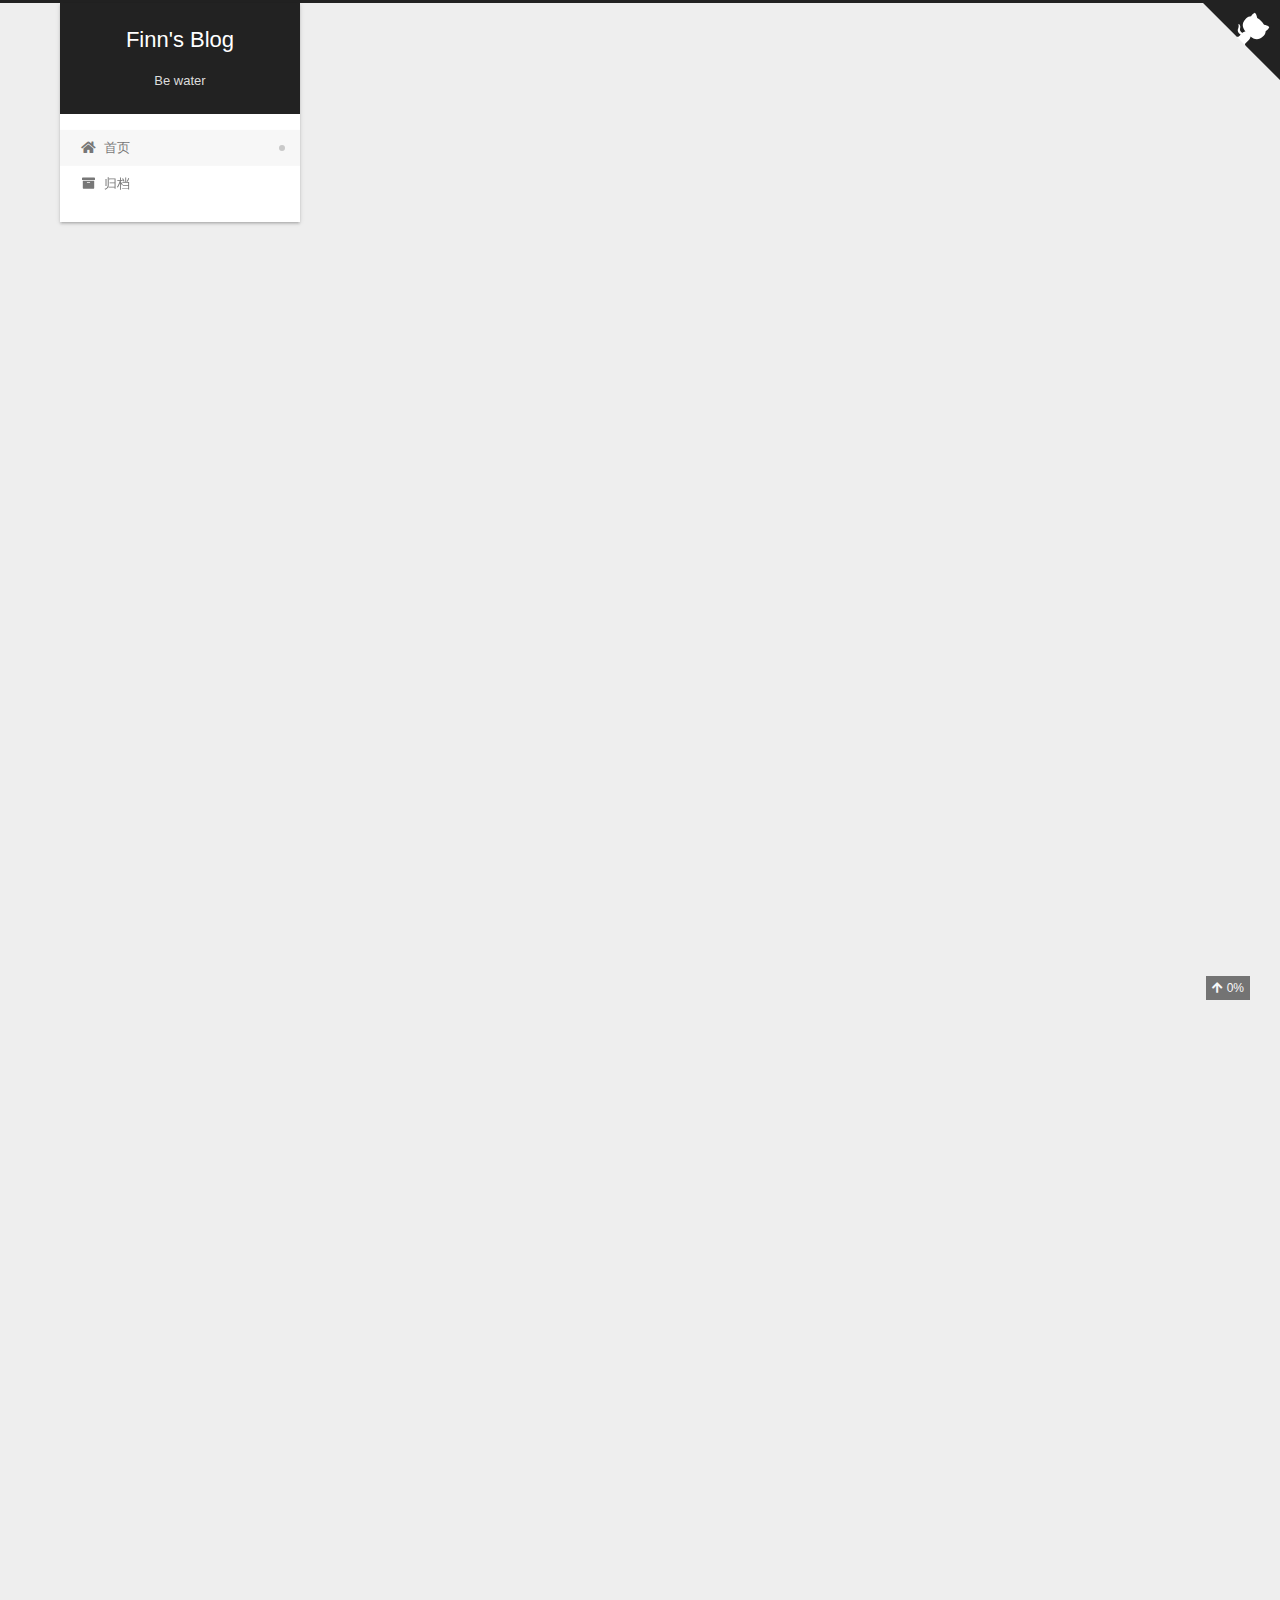
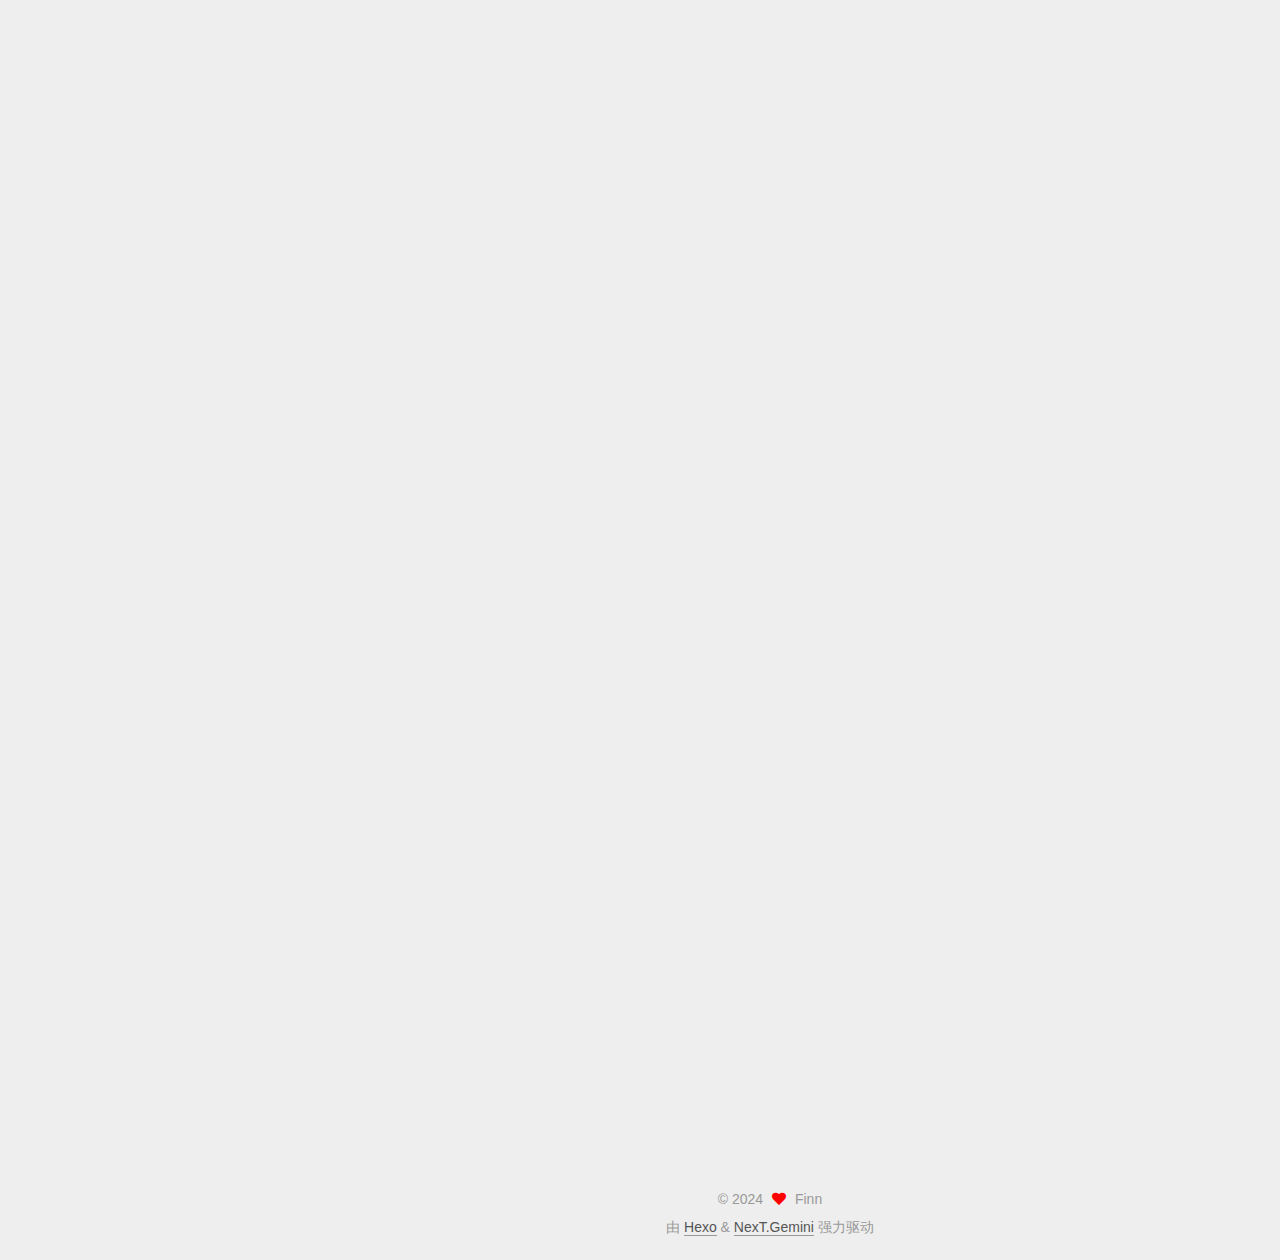
==== commit bbe402ec: "Site updated: 2024-04-02 21:24:26" ====
--- a/index.html
+++ b/index.html
@@ -1,97 +1,196 @@
 <!DOCTYPE html>
-<html>
+<html lang="zh-CN,default">
 <head>
-  <meta charset="utf-8">
-  
-  
-  <title>Hexo</title>
-  <meta name="viewport" content="width=device-width, initial-scale=1, shrink-to-fit=no">
-  <meta property="og:type" content="website">
-<meta property="og:title" content="Hexo">
-<meta property="og:url" content="http://example.com/index.html">
-<meta property="og:site_name" content="Hexo">
-<meta property="og:locale" content="en_US">
-<meta property="article:author" content="John Doe">
+  <meta charset="UTF-8">
+<meta name="viewport" content="width=device-width, initial-scale=1, maximum-scale=2">
+<meta name="theme-color" content="#222">
+<meta name="generator" content="Hexo 7.1.1">
+  <link rel="apple-touch-icon" sizes="180x180" href="/images/apple-touch-icon-next.png">
+  <link rel="icon" type="image/png" sizes="32x32" href="/images/favicon-32x32-next.png">
+  <link rel="icon" type="image/png" sizes="16x16" href="/images/favicon-16x16-next.png">
+  <link rel="mask-icon" href="/images/logo.svg" color="#222">
+
+<link rel="stylesheet" href="/css/main.css">
+
+
+<link rel="stylesheet" href="/lib/font-awesome/css/all.min.css">
+
+<script id="hexo-configurations">
+    var NexT = window.NexT || {};
+    var CONFIG = {"hostname":"finn-wang.github.io","root":"/","scheme":"Gemini","version":"7.8.0","exturl":false,"sidebar":{"position":"left","display":"post","padding":18,"offset":12,"onmobile":false},"copycode":{"enable":"ture","show_result":false,"style":"mac"},"back2top":{"enable":true,"sidebar":false,"scrollpercent":true},"bookmark":{"enable":false,"color":"#222","save":"auto"},"fancybox":false,"mediumzoom":false,"lazyload":false,"pangu":false,"comments":{"style":"tabs","active":null,"storage":true,"lazyload":false,"nav":null},"algolia":{"hits":{"per_page":10},"labels":{"input_placeholder":"Search for Posts","hits_empty":"We didn't find any results for the search: ${query}","hits_stats":"${hits} results found in ${time} ms"}},"localsearch":{"enable":false,"trigger":"auto","top_n_per_article":1,"unescape":false,"preload":false},"motion":{"enable":true,"async":false,"transition":{"post_block":"fadeIn","post_header":"slideDownIn","post_body":"slideDownIn","coll_header":"slideLeftIn","sidebar":"slideUpIn"}}};
+  </script>
+
+  <meta name="description" content="江苏大学 | 车辆工程 | 汽车攻城狮">
+<meta property="og:type" content="website">
+<meta property="og:title" content="Finn&#39;s Blog">
+<meta property="og:url" content="http://finn-wang.github.io/index.html">
+<meta property="og:site_name" content="Finn&#39;s Blog">
+<meta property="og:description" content="江苏大学 | 车辆工程 | 汽车攻城狮">
+<meta property="og:locale" content="zh_CN">
+<meta property="article:author" content="Finn">
 <meta name="twitter:card" content="summary">
-  
-    <link rel="alternate" href="/atom.xml" title="Hexo" type="application/atom+xml">
-  
-  
-    <link rel="shortcut icon" href="/favicon.png">
-  
-  
-  
-<link rel="stylesheet" href="/css/style.css">
-
-  
-    
-<link rel="stylesheet" href="/fancybox/jquery.fancybox.min.css">
-
-  
-  
-<meta name="generator" content="Hexo 7.1.1"></head>
-
-<body>
-  <div id="container">
-    <div id="wrap">
-      <header id="header">
-  <div id="banner"></div>
-  <div id="header-outer" class="outer">
-    <div id="header-title" class="inner">
-      <h1 id="logo-wrap">
-        <a href="/" id="logo">Hexo</a>
-      </h1>
-      
+
+<link rel="canonical" href="http://finn-wang.github.io/">
+
+
+<script id="page-configurations">
+  // https://hexo.io/docs/variables.html
+  CONFIG.page = {
+    sidebar: "",
+    isHome : true,
+    isPost : false,
+    lang   : 'zh-CN'
+  };
+</script>
+
+  <title>Finn's Blog</title>
+  
+
+
+
+
+
+
+  <noscript>
+  <style>
+  .use-motion .brand,
+  .use-motion .menu-item,
+  .sidebar-inner,
+  .use-motion .post-block,
+  .use-motion .pagination,
+  .use-motion .comments,
+  .use-motion .post-header,
+  .use-motion .post-body,
+  .use-motion .collection-header { opacity: initial; }
+
+  .use-motion .site-title,
+  .use-motion .site-subtitle {
+    opacity: initial;
+    top: initial;
+  }
+
+  .use-motion .logo-line-before i { left: initial; }
+  .use-motion .logo-line-after i { right: initial; }
+  </style>
+</noscript>
+
+</head>
+
+<body itemscope itemtype="http://schema.org/WebPage">
+  <div class="container use-motion">
+    <div class="headband"></div>
+
+    <header class="header" itemscope itemtype="http://schema.org/WPHeader">
+      <div class="header-inner"><div class="site-brand-container">
+  <div class="site-nav-toggle">
+    <div class="toggle" aria-label="切换导航栏">
+      <span class="toggle-line toggle-line-first"></span>
+      <span class="toggle-line toggle-line-middle"></span>
+      <span class="toggle-line toggle-line-last"></span>
     </div>
-    <div id="header-inner" class="inner">
-      <nav id="main-nav">
-        <a id="main-nav-toggle" class="nav-icon"><span class="fa fa-bars"></span></a>
-        
-          <a class="main-nav-link" href="/">Home</a>
-        
-          <a class="main-nav-link" href="/archives">Archives</a>
-        
-      </nav>
-      <nav id="sub-nav">
-        
-        
-          <a class="nav-icon" href="/atom.xml" title="RSS Feed"><span class="fa fa-rss"></span></a>
-        
-        <a class="nav-icon nav-search-btn" title="Search"><span class="fa fa-search"></span></a>
-      </nav>
-      <div id="search-form-wrap">
-        <form action="//google.com/search" method="get" accept-charset="UTF-8" class="search-form"><input type="search" name="q" class="search-form-input" placeholder="Search"><button type="submit" class="search-form-submit">&#xF002;</button><input type="hidden" name="sitesearch" value="http://example.com"></form>
-      </div>
+  </div>
+
+  <div class="site-meta">
+
+    <a href="/" class="brand" rel="start">
+      <span class="logo-line-before"><i></i></span>
+      <h1 class="site-title">Finn's Blog</h1>
+      <span class="logo-line-after"><i></i></span>
+    </a>
+      <p class="site-subtitle" itemprop="description">Be water</p>
+  </div>
+
+  <div class="site-nav-right">
+    <div class="toggle popup-trigger">
     </div>
   </div>
-</header>
-
-      <div class="outer">
-        <section id="main">
-  
-    <article id="post-hexo-test" class="h-entry article article-type-post" itemprop="blogPost" itemscope itemtype="https://schema.org/BlogPosting">
-  <div class="article-meta">
-    <a href="/2024/04/02/hexo-test/" class="article-date">
-  <time class="dt-published" datetime="2024-04-02T08:51:04.000Z" itemprop="datePublished">2024-04-02</time>
-</a>
-    
-  </div>
-  <div class="article-inner">
-    
-    
-      <header class="article-header">
-        
-  
-    <h1 itemprop="name">
-      <a class="p-name article-title" href="/2024/04/02/hexo-test/">hexo_test</a>
-    </h1>
-  
-
+</div>
+
+
+
+
+<nav class="site-nav">
+  <ul id="menu" class="main-menu menu">
+        <li class="menu-item menu-item-home">
+
+    <a href="/" rel="section"><i class="fa fa-home fa-fw"></i>首页</a>
+
+  </li>
+        <li class="menu-item menu-item-archives">
+
+    <a href="/archives/" rel="section"><i class="fa fa-archive fa-fw"></i>归档</a>
+
+  </li>
+  </ul>
+</nav>
+
+
+
+
+</div>
+    </header>
+
+    
+  <div class="back-to-top">
+    <i class="fa fa-arrow-up"></i>
+    <span>0%</span>
+  </div>
+  <div class="reading-progress-bar"></div>
+
+  <a href="https://github.com/finn-wang" class="github-corner" title="Follow me on GitHub" aria-label="Follow me on GitHub" rel="noopener" target="_blank"><svg width="80" height="80" viewBox="0 0 250 250" aria-hidden="true"><path d="M0,0 L115,115 L130,115 L142,142 L250,250 L250,0 Z"></path><path d="M128.3,109.0 C113.8,99.7 119.0,89.6 119.0,89.6 C122.0,82.7 120.5,78.6 120.5,78.6 C119.2,72.0 123.4,76.3 123.4,76.3 C127.3,80.9 125.5,87.3 125.5,87.3 C122.9,97.6 130.6,101.9 134.4,103.2" fill="currentColor" style="transform-origin: 130px 106px;" class="octo-arm"></path><path d="M115.0,115.0 C114.9,115.1 118.7,116.5 119.8,115.4 L133.7,101.6 C136.9,99.2 139.9,98.4 142.2,98.6 C133.8,88.0 127.5,74.4 143.8,58.0 C148.5,53.4 154.0,51.2 159.7,51.0 C160.3,49.4 163.2,43.6 171.4,40.1 C171.4,40.1 176.1,42.5 178.8,56.2 C183.1,58.6 187.2,61.8 190.9,65.4 C194.5,69.0 197.7,73.2 200.1,77.6 C213.8,80.2 216.3,84.9 216.3,84.9 C212.7,93.1 206.9,96.0 205.4,96.6 C205.1,102.4 203.0,107.8 198.3,112.5 C181.9,128.9 168.3,122.5 157.7,114.1 C157.9,116.9 156.7,120.9 152.7,124.9 L141.0,136.5 C139.8,137.7 141.6,141.9 141.8,141.8 Z" fill="currentColor" class="octo-body"></path></svg></a>
+
+
+    <main class="main">
+      <div class="main-inner">
+        <div class="content-wrap">
+          
+
+          <div class="content index posts-expand">
+            
+      
+  
+  
+  <article itemscope itemtype="http://schema.org/Article" class="post-block" lang="zh-CN,default">
+    <link itemprop="mainEntityOfPage" href="http://finn-wang.github.io/2024/04/02/hexo-test/">
+
+    <span hidden itemprop="author" itemscope itemtype="http://schema.org/Person">
+      <meta itemprop="image" content="/images/avatar.png">
+      <meta itemprop="name" content="Finn">
+      <meta itemprop="description" content="江苏大学 | 车辆工程 | 汽车攻城狮">
+    </span>
+
+    <span hidden itemprop="publisher" itemscope itemtype="http://schema.org/Organization">
+      <meta itemprop="name" content="Finn's Blog">
+    </span>
+      <header class="post-header">
+        <h2 class="post-title" itemprop="name headline">
+          
+            <a href="/2024/04/02/hexo-test/" class="post-title-link" itemprop="url">hexo_test</a>
+        </h2>
+
+        <div class="post-meta">
+            <span class="post-meta-item">
+              <span class="post-meta-item-icon">
+                <i class="far fa-calendar"></i>
+              </span>
+              <span class="post-meta-item-text">发表于</span>
+              
+
+              <time title="创建时间：2024-04-02 16:51:04 / 修改时间：16:53:06" itemprop="dateCreated datePublished" datetime="2024-04-02T16:51:04+08:00">2024-04-02</time>
+            </span>
+
+          
+
+        </div>
       </header>
-    
-    <div class="e-content article-entry" itemprop="articleBody">
-      
-        <h3 id="2024-4-2搭建记录"><a href="#2024-4-2搭建记录" class="headerlink" title="2024.4.2搭建记录"></a>2024.4.2搭建记录</h3><p>Hexo是一款快速、简洁且高效的博客框架。<br>选择Hexo的理由是什么呢？</p>
+
+    
+    
+    
+    <div class="post-body" itemprop="articleBody">
+
+      
+          <h3 id="2024-4-2搭建记录"><a href="#2024-4-2搭建记录" class="headerlink" title="2024.4.2搭建记录"></a>2024.4.2搭建记录</h3><p>Hexo是一款快速、简洁且高效的博客框架。<br>选择Hexo的理由是什么呢？</p>
 <ul>
 <li>Hexo是一款静态博客框架，生成的静态网页可以通过一些免费的静态网站托管平台（Github、Gitee）进行托管，而不必花重金租赁服务器。</li>
 <li>支持Markdown语法，hexo会渲染我们写好的Markdown文档，我们只需要考虑如何写文章即可。</li>
@@ -110,42 +209,61 @@
 
       
     </div>
-    <footer class="article-footer">
-      <a data-url="http://example.com/2024/04/02/hexo-test/" data-id="clui59jzn0000ocv50jtdcv20" data-title="hexo_test" class="article-share-link"><span class="fa fa-share">Share</span></a>
-      
-      
-      
-    </footer>
-  </div>
-  
-</article>
-
-
-
-  
-    <article id="post-hello-world" class="h-entry article article-type-post" itemprop="blogPost" itemscope itemtype="https://schema.org/BlogPosting">
-  <div class="article-meta">
-    <a href="/2024/04/02/hello-world/" class="article-date">
-  <time class="dt-published" datetime="2024-04-02T07:18:35.447Z" itemprop="datePublished">2024-04-02</time>
-</a>
-    
-  </div>
-  <div class="article-inner">
-    
-    
-      <header class="article-header">
-        
-  
-    <h1 itemprop="name">
-      <a class="p-name article-title" href="/2024/04/02/hello-world/">Hello World</a>
-    </h1>
-  
-
+
+    
+    
+    
+      <footer class="post-footer">
+        <div class="post-eof"></div>
+      </footer>
+  </article>
+  
+  
+  
+
+      
+  
+  
+  <article itemscope itemtype="http://schema.org/Article" class="post-block" lang="zh-CN,default">
+    <link itemprop="mainEntityOfPage" href="http://finn-wang.github.io/2024/04/02/hello-world/">
+
+    <span hidden itemprop="author" itemscope itemtype="http://schema.org/Person">
+      <meta itemprop="image" content="/images/avatar.png">
+      <meta itemprop="name" content="Finn">
+      <meta itemprop="description" content="江苏大学 | 车辆工程 | 汽车攻城狮">
+    </span>
+
+    <span hidden itemprop="publisher" itemscope itemtype="http://schema.org/Organization">
+      <meta itemprop="name" content="Finn's Blog">
+    </span>
+      <header class="post-header">
+        <h2 class="post-title" itemprop="name headline">
+          
+            <a href="/2024/04/02/hello-world/" class="post-title-link" itemprop="url">Hello World</a>
+        </h2>
+
+        <div class="post-meta">
+            <span class="post-meta-item">
+              <span class="post-meta-item-icon">
+                <i class="far fa-calendar"></i>
+              </span>
+              <span class="post-meta-item-text">发表于</span>
+
+              <time title="创建时间：2024-04-02 15:18:35" itemprop="dateCreated datePublished" datetime="2024-04-02T15:18:35+08:00">2024-04-02</time>
+            </span>
+
+          
+
+        </div>
       </header>
-    
-    <div class="e-content article-entry" itemprop="articleBody">
-      
-        <p>Welcome to <a target="_blank" rel="noopener" href="https://hexo.io/">Hexo</a>! This is your very first post. Check <a target="_blank" rel="noopener" href="https://hexo.io/docs/">documentation</a> for more info. If you get any problems when using Hexo, you can find the answer in <a target="_blank" rel="noopener" href="https://hexo.io/docs/troubleshooting.html">troubleshooting</a> or you can ask me on <a target="_blank" rel="noopener" href="https://github.com/hexojs/hexo/issues">GitHub</a>.</p>
+
+    
+    
+    
+    <div class="post-body" itemprop="articleBody">
+
+      
+          <p>Welcome to <a target="_blank" rel="noopener" href="https://hexo.io/">Hexo</a>! This is your very first post. Check <a target="_blank" rel="noopener" href="https://hexo.io/docs/">documentation</a> for more info. If you get any problems when using Hexo, you can find the answer in <a target="_blank" rel="noopener" href="https://hexo.io/docs/troubleshooting.html">troubleshooting</a> or you can ask me on <a target="_blank" rel="noopener" href="https://github.com/hexojs/hexo/issues">GitHub</a>.</p>
 <h2 id="Quick-Start"><a href="#Quick-Start" class="headerlink" title="Quick Start"></a>Quick Start</h2><h3 id="Create-a-new-post"><a href="#Create-a-new-post" class="headerlink" title="Create a new post"></a>Create a new post</h3><figure class="highlight bash"><table><tr><td class="gutter"><pre><span class="line">1</span><br></pre></td><td class="code"><pre><span class="line">$ hexo new <span class="string">&quot;My New Post&quot;</span></span><br></pre></td></tr></table></figure>
 
 <p>More info: <a target="_blank" rel="noopener" href="https://hexo.io/docs/writing.html">Writing</a></p>
@@ -161,103 +279,181 @@
 
       
     </div>
-    <footer class="article-footer">
-      <a data-url="http://example.com/2024/04/02/hello-world/" data-id="clui1u6ye0000qgv56rfg8bbf" data-title="Hello World" class="article-share-link"><span class="fa fa-share">Share</span></a>
-      
-      
-      
+
+    
+    
+    
+      <footer class="post-footer">
+        <div class="post-eof"></div>
+      </footer>
+  </article>
+  
+  
+  
+
+
+  
+
+
+
+          </div>
+          
+
+<script>
+  window.addEventListener('tabs:register', () => {
+    let { activeClass } = CONFIG.comments;
+    if (CONFIG.comments.storage) {
+      activeClass = localStorage.getItem('comments_active') || activeClass;
+    }
+    if (activeClass) {
+      let activeTab = document.querySelector(`a[href="#comment-${activeClass}"]`);
+      if (activeTab) {
+        activeTab.click();
+      }
+    }
+  });
+  if (CONFIG.comments.storage) {
+    window.addEventListener('tabs:click', event => {
+      if (!event.target.matches('.tabs-comment .tab-content .tab-pane')) return;
+      let commentClass = event.target.classList[1];
+      localStorage.setItem('comments_active', commentClass);
+    });
+  }
+</script>
+
+        </div>
+          
+  
+  <div class="toggle sidebar-toggle">
+    <span class="toggle-line toggle-line-first"></span>
+    <span class="toggle-line toggle-line-middle"></span>
+    <span class="toggle-line toggle-line-last"></span>
+  </div>
+
+  <aside class="sidebar">
+    <div class="sidebar-inner">
+
+      <ul class="sidebar-nav motion-element">
+        <li class="sidebar-nav-toc">
+          文章目录
+        </li>
+        <li class="sidebar-nav-overview">
+          站点概览
+        </li>
+      </ul>
+
+      <!--noindex-->
+      <div class="post-toc-wrap sidebar-panel">
+      </div>
+      <!--/noindex-->
+
+      <div class="site-overview-wrap sidebar-panel">
+        <div class="site-author motion-element" itemprop="author" itemscope itemtype="http://schema.org/Person">
+    <img class="site-author-image" itemprop="image" alt="Finn"
+      src="/images/avatar.png">
+  <p class="site-author-name" itemprop="name">Finn</p>
+  <div class="site-description" itemprop="description">江苏大学 | 车辆工程 | 汽车攻城狮</div>
+</div>
+<div class="site-state-wrap motion-element">
+  <nav class="site-state">
+      <div class="site-state-item site-state-posts">
+          <a href="/archives/">
+        
+          <span class="site-state-item-count">2</span>
+          <span class="site-state-item-name">日志</span>
+        </a>
+      </div>
+  </nav>
+</div>
+  <div class="links-of-author motion-element">
+      <span class="links-of-author-item">
+        <a href="https://github.com/finn-wang" title="GitHub → https:&#x2F;&#x2F;github.com&#x2F;finn-wang" rel="noopener" target="_blank"><i class="fab fa-github fa-fw"></i>GitHub</a>
+      </span>
+      <span class="links-of-author-item">
+        <a href="mailto:wangfan9026@163.com" title="E-Mail → mailto:wangfan9026@163.com" rel="noopener" target="_blank"><i class="fa fa-envelope fa-fw"></i>E-Mail</a>
+      </span>
+  </div>
+
+
+
+      </div>
+
+    </div>
+  </aside>
+  <div id="sidebar-dimmer"></div>
+
+
+      </div>
+    </main>
+
+    <footer class="footer">
+      <div class="footer-inner">
+        
+
+        
+
+<div class="copyright">
+  
+  &copy; 
+  <span itemprop="copyrightYear">2024</span>
+  <span class="with-love">
+    <i class="fa fa-heart"></i>
+  </span>
+  <span class="author" itemprop="copyrightHolder">Finn</span>
+</div>
+  <div class="powered-by">由 <a href="https://hexo.io/" class="theme-link" rel="noopener" target="_blank">Hexo</a> & <a href="https://theme-next.org/" class="theme-link" rel="noopener" target="_blank">NexT.Gemini</a> 强力驱动
+  </div>
+
+        
+
+
+
+
+
+
+
+
+      </div>
     </footer>
   </div>
-  
-</article>
-
-
-
-  
-
-
-</section>
-        
-          <aside id="sidebar">
-  
-    
-
-  
-    
-
-  
-    
-  
-    
-  <div class="widget-wrap">
-    <h3 class="widget-title">Archives</h3>
-    <div class="widget">
-      <ul class="archive-list"><li class="archive-list-item"><a class="archive-list-link" href="/archives/2024/04/">April 2024</a></li></ul>
-    </div>
-  </div>
-
-
-  
-    
-  <div class="widget-wrap">
-    <h3 class="widget-title">Recent Posts</h3>
-    <div class="widget">
-      <ul>
-        
-          <li>
-            <a href="/2024/04/02/hexo-test/">hexo_test</a>
-          </li>
-        
-          <li>
-            <a href="/2024/04/02/hello-world/">Hello World</a>
-          </li>
-        
-      </ul>
-    </div>
-  </div>
-
-  
-</aside>
-        
-      </div>
-      <footer id="footer">
-  
-  <div class="outer">
-    <div id="footer-info" class="inner">
-      
-      &copy; 2024 John Doe<br>
-      Powered by <a href="https://hexo.io/" target="_blank">Hexo</a>
-    </div>
-  </div>
-</footer>
-
-    </div>
-    <nav id="mobile-nav">
-  
-    <a href="/" class="mobile-nav-link">Home</a>
-  
-    <a href="/archives" class="mobile-nav-link">Archives</a>
-  
-</nav>
-    
-
-
-<script src="/js/jquery-3.6.4.min.js"></script>
-
-
-
-  
-<script src="/fancybox/jquery.fancybox.min.js"></script>
-
-
-
-
-<script src="/js/script.js"></script>
-
-
-
-
-
-  </div>
+
+  
+  <script src="/lib/anime.min.js"></script>
+  <script src="/lib/velocity/velocity.min.js"></script>
+  <script src="/lib/velocity/velocity.ui.min.js"></script>
+
+<script src="/js/utils.js"></script>
+
+<script src="/js/motion.js"></script>
+
+
+<script src="/js/schemes/pisces.js"></script>
+
+
+<script src="/js/next-boot.js"></script>
+
+
+
+
+  
+
+
+
+
+
+
+
+
+
+
+
+
+
+
+
+  
+
+  
+
 </body>
-</html>+</html>
--- a/css/main.css
+++ b/css/main.css
@@ -0,0 +1,2714 @@
+:root {
+  --body-bg-color: #eee;
+  --content-bg-color: #fff;
+  --card-bg-color: #f5f5f5;
+  --text-color: #555;
+  --blockquote-color: #666;
+  --link-color: #555;
+  --link-hover-color: #222;
+  --brand-color: #fff;
+  --brand-hover-color: #fff;
+  --table-row-odd-bg-color: #f9f9f9;
+  --table-row-hover-bg-color: #f5f5f5;
+  --menu-item-bg-color: #f5f5f5;
+  --btn-default-bg: #fff;
+  --btn-default-color: #555;
+  --btn-default-border-color: #555;
+  --btn-default-hover-bg: #222;
+  --btn-default-hover-color: #fff;
+  --btn-default-hover-border-color: #222;
+}
+@media (prefers-color-scheme: dark) {
+  :root {
+    --body-bg-color: #282828;
+    --content-bg-color: #333;
+    --card-bg-color: #555;
+    --text-color: #ccc;
+    --blockquote-color: #bbb;
+    --link-color: #ccc;
+    --link-hover-color: #eee;
+    --brand-color: #ddd;
+    --brand-hover-color: #ddd;
+    --table-row-odd-bg-color: #282828;
+    --table-row-hover-bg-color: #363636;
+    --menu-item-bg-color: #555;
+    --btn-default-bg: #222;
+    --btn-default-color: #ccc;
+    --btn-default-border-color: #555;
+    --btn-default-hover-bg: #666;
+    --btn-default-hover-color: #ccc;
+    --btn-default-hover-border-color: #666;
+  }
+  img {
+    opacity: 0.75;
+  }
+  img:hover {
+    opacity: 0.9;
+  }
+}
+html {
+  line-height: 1.15; /* 1 */
+  -webkit-text-size-adjust: 100%; /* 2 */
+}
+body {
+  margin: 0;
+}
+main {
+  display: block;
+}
+h1 {
+  font-size: 2em;
+  margin: 0.67em 0;
+}
+hr {
+  box-sizing: content-box; /* 1 */
+  height: 0; /* 1 */
+  overflow: visible; /* 2 */
+}
+pre {
+  font-family: monospace, monospace; /* 1 */
+  font-size: 1em; /* 2 */
+}
+a {
+  background: transparent;
+}
+abbr[title] {
+  border-bottom: none; /* 1 */
+  text-decoration: underline; /* 2 */
+  text-decoration: underline dotted; /* 2 */
+}
+b,
+strong {
+  font-weight: bolder;
+}
+code,
+kbd,
+samp {
+  font-family: monospace, monospace; /* 1 */
+  font-size: 1em; /* 2 */
+}
+small {
+  font-size: 80%;
+}
+sub,
+sup {
+  font-size: 75%;
+  line-height: 0;
+  position: relative;
+  vertical-align: baseline;
+}
+sub {
+  bottom: -0.25em;
+}
+sup {
+  top: -0.5em;
+}
+img {
+  border-style: none;
+}
+button,
+input,
+optgroup,
+select,
+textarea {
+  font-family: inherit; /* 1 */
+  font-size: 100%; /* 1 */
+  line-height: 1.15; /* 1 */
+  margin: 0; /* 2 */
+}
+button,
+input {
+/* 1 */
+  overflow: visible;
+}
+button,
+select {
+/* 1 */
+  text-transform: none;
+}
+button,
+[type='button'],
+[type='reset'],
+[type='submit'] {
+  -webkit-appearance: button;
+}
+button::-moz-focus-inner,
+[type='button']::-moz-focus-inner,
+[type='reset']::-moz-focus-inner,
+[type='submit']::-moz-focus-inner {
+  border-style: none;
+  padding: 0;
+}
+button:-moz-focusring,
+[type='button']:-moz-focusring,
+[type='reset']:-moz-focusring,
+[type='submit']:-moz-focusring {
+  outline: 1px dotted ButtonText;
+}
+fieldset {
+  padding: 0.35em 0.75em 0.625em;
+}
+legend {
+  box-sizing: border-box; /* 1 */
+  color: inherit; /* 2 */
+  display: table; /* 1 */
+  max-width: 100%; /* 1 */
+  padding: 0; /* 3 */
+  white-space: normal; /* 1 */
+}
+progress {
+  vertical-align: baseline;
+}
+textarea {
+  overflow: auto;
+}
+[type='checkbox'],
+[type='radio'] {
+  box-sizing: border-box; /* 1 */
+  padding: 0; /* 2 */
+}
+[type='number']::-webkit-inner-spin-button,
+[type='number']::-webkit-outer-spin-button {
+  height: auto;
+}
+[type='search'] {
+  outline-offset: -2px; /* 2 */
+  -webkit-appearance: textfield; /* 1 */
+}
+[type='search']::-webkit-search-decoration {
+  -webkit-appearance: none;
+}
+::-webkit-file-upload-button {
+  font: inherit; /* 2 */
+  -webkit-appearance: button; /* 1 */
+}
+details {
+  display: block;
+}
+summary {
+  display: list-item;
+}
+template {
+  display: none;
+}
+[hidden] {
+  display: none;
+}
+::selection {
+  background: #262a30;
+  color: #eee;
+}
+html,
+body {
+  height: 100%;
+}
+body {
+  background: var(--body-bg-color);
+  color: var(--text-color);
+  font-family: 'Lato', "PingFang SC", "Microsoft YaHei", sans-serif;
+  font-size: 1em;
+  line-height: 2;
+}
+@media (max-width: 991px) {
+  body {
+    padding-left: 0 !important;
+    padding-right: 0 !important;
+  }
+}
+h1,
+h2,
+h3,
+h4,
+h5,
+h6 {
+  font-family: 'Lato', "PingFang SC", "Microsoft YaHei", sans-serif;
+  font-weight: bold;
+  line-height: 1.5;
+  margin: 20px 0 15px;
+}
+h1 {
+  font-size: 1.5em;
+}
+h2 {
+  font-size: 1.375em;
+}
+h3 {
+  font-size: 1.25em;
+}
+h4 {
+  font-size: 1.125em;
+}
+h5 {
+  font-size: 1em;
+}
+h6 {
+  font-size: 0.875em;
+}
+p {
+  margin: 0 0 20px 0;
+}
+a,
+span.exturl {
+  border-bottom: 1px solid #999;
+  color: var(--link-color);
+  outline: 0;
+  text-decoration: none;
+  overflow-wrap: break-word;
+  word-wrap: break-word;
+  cursor: pointer;
+}
+a:hover,
+span.exturl:hover {
+  border-bottom-color: var(--link-hover-color);
+  color: var(--link-hover-color);
+}
+iframe,
+img,
+video {
+  display: block;
+  margin-left: auto;
+  margin-right: auto;
+  max-width: 100%;
+}
+hr {
+  background-image: repeating-linear-gradient(-45deg, #ddd, #ddd 4px, transparent 4px, transparent 8px);
+  border: 0;
+  height: 3px;
+  margin: 40px 0;
+}
+blockquote {
+  border-left: 4px solid #ddd;
+  color: var(--blockquote-color);
+  margin: 0;
+  padding: 0 15px;
+}
+blockquote cite::before {
+  content: '-';
+  padding: 0 5px;
+}
+dt {
+  font-weight: bold;
+}
+dd {
+  margin: 0;
+  padding: 0;
+}
+kbd {
+  background-color: #f5f5f5;
+  background-image: linear-gradient(#eee, #fff, #eee);
+  border: 1px solid #ccc;
+  border-radius: 0.2em;
+  box-shadow: 0.1em 0.1em 0.2em rgba(0,0,0,0.1);
+  color: #555;
+  font-family: inherit;
+  padding: 0.1em 0.3em;
+  white-space: nowrap;
+}
+.table-container {
+  overflow: auto;
+}
+table {
+  border-collapse: collapse;
+  border-spacing: 0;
+  font-size: 0.875em;
+  margin: 0 0 20px 0;
+  width: 100%;
+}
+tbody tr:nth-of-type(odd) {
+  background: var(--table-row-odd-bg-color);
+}
+tbody tr:hover {
+  background: var(--table-row-hover-bg-color);
+}
+caption,
+th,
+td {
+  font-weight: normal;
+  padding: 8px;
+  vertical-align: middle;
+}
+th,
+td {
+  border: 1px solid #ddd;
+  border-bottom: 3px solid #ddd;
+}
+th {
+  font-weight: 700;
+  padding-bottom: 10px;
+}
+td {
+  border-bottom-width: 1px;
+}
+.btn {
+  background: var(--btn-default-bg);
+  border: 2px solid var(--btn-default-border-color);
+  border-radius: 2px;
+  color: var(--btn-default-color);
+  display: inline-block;
+  font-size: 0.875em;
+  line-height: 2;
+  padding: 0 20px;
+  text-decoration: none;
+  transition-property: background-color;
+  transition-delay: 0s;
+  transition-duration: 0.2s;
+  transition-timing-function: ease-in-out;
+}
+.btn:hover {
+  background: var(--btn-default-hover-bg);
+  border-color: var(--btn-default-hover-border-color);
+  color: var(--btn-default-hover-color);
+}
+.btn + .btn {
+  margin: 0 0 8px 8px;
+}
+.btn .fa-fw {
+  text-align: left;
+  width: 1.285714285714286em;
+}
+.toggle {
+  line-height: 0;
+}
+.toggle .toggle-line {
+  background: #fff;
+  display: inline-block;
+  height: 2px;
+  left: 0;
+  position: relative;
+  top: 0;
+  transition: all 0.4s;
+  vertical-align: top;
+  width: 100%;
+}
+.toggle .toggle-line:not(:first-child) {
+  margin-top: 3px;
+}
+.toggle.toggle-arrow .toggle-line-first {
+  left: 50%;
+  top: 2px;
+  transform: rotate(45deg);
+  width: 50%;
+}
+.toggle.toggle-arrow .toggle-line-middle {
+  left: 2px;
+  width: 90%;
+}
+.toggle.toggle-arrow .toggle-line-last {
+  left: 50%;
+  top: -2px;
+  transform: rotate(-45deg);
+  width: 50%;
+}
+.toggle.toggle-close .toggle-line-first {
+  transform: rotate(-45deg);
+  top: 5px;
+}
+.toggle.toggle-close .toggle-line-middle {
+  opacity: 0;
+}
+.toggle.toggle-close .toggle-line-last {
+  transform: rotate(45deg);
+  top: -5px;
+}
+.highlight-container {
+  position: relative;
+}
+.highlight-container:hover .copy-btn,
+.highlight-container .copy-btn:focus {
+  opacity: 1;
+}
+.copy-btn {
+  color: #333;
+  cursor: pointer;
+  line-height: 1.6;
+  opacity: 0;
+  padding: 2px 6px;
+  position: absolute;
+  transition-delay: 0s;
+  transition-duration: 0.2s;
+  transition-timing-function: ease-in-out;
+  color: #fff;
+  font-size: 14px;
+  right: 0;
+  top: 2px;
+}
+.highlight-container {
+  background: #21252b;
+  border-radius: 5px;
+  box-shadow: 0 10px 30px 0 rgba(0,0,0,0.4);
+  padding-top: 30px;
+}
+.highlight-container::before {
+  background: #fc625d;
+  border-radius: 50%;
+  box-shadow: 20px 0 #fdbc40, 40px 0 #35cd4b;
+  content: ' ';
+  height: 12px;
+  left: 12px;
+  margin-top: -20px;
+  position: absolute;
+  width: 12px;
+}
+.highlight-container .highlight {
+  border-radius: 0 0 5px 5px;
+}
+.highlight-container .highlight .table-container {
+  border-radius: 0 0 5px 5px;
+}
+.highlight,
+pre {
+  background: #1d1f21;
+  color: #c5c8c6;
+  line-height: 1.6;
+  margin: 0 auto 20px;
+}
+pre,
+code {
+  font-family: consolas, Menlo, monospace, "PingFang SC", "Microsoft YaHei";
+}
+code {
+  background: #eee;
+  border-radius: 3px;
+  color: #555;
+  padding: 2px 4px;
+  overflow-wrap: break-word;
+  word-wrap: break-word;
+}
+.highlight *::selection {
+  background: #373b41;
+}
+.highlight pre {
+  border: 0;
+  margin: 0;
+  padding: 10px 0;
+}
+.highlight table {
+  border: 0;
+  margin: 0;
+  width: auto;
+}
+.highlight td {
+  border: 0;
+  padding: 0;
+}
+.highlight figcaption {
+  background: #000;
+  color: #c5c8c6;
+  display: flex;
+  font-size: 0.875em;
+  justify-content: space-between;
+  line-height: 1.2;
+  padding: 0.5em;
+}
+.highlight figcaption a {
+  color: #c5c8c6;
+}
+.highlight figcaption a:hover {
+  border-bottom-color: #c5c8c6;
+}
+.highlight .gutter {
+  -moz-user-select: none;
+  -ms-user-select: none;
+  -webkit-user-select: none;
+  user-select: none;
+}
+.highlight .gutter pre {
+  background: #000;
+  color: #888f96;
+  padding-left: 10px;
+  padding-right: 10px;
+  text-align: right;
+}
+.highlight .code pre {
+  background: #1d1f21;
+  padding-left: 10px;
+  width: 100%;
+}
+.gist table {
+  width: auto;
+}
+.gist table td {
+  border: 0;
+}
+pre {
+  overflow: auto;
+  padding: 10px;
+}
+pre code {
+  background: none;
+  color: #c5c8c6;
+  font-size: 0.875em;
+  padding: 0;
+  text-shadow: none;
+}
+pre .deletion {
+  background: #800000;
+}
+pre .addition {
+  background: #008000;
+}
+pre .meta {
+  color: #f0c674;
+  -moz-user-select: none;
+  -ms-user-select: none;
+  -webkit-user-select: none;
+  user-select: none;
+}
+pre .comment {
+  color: #969896;
+}
+pre .variable,
+pre .attribute,
+pre .tag,
+pre .name,
+pre .regexp,
+pre .ruby .constant,
+pre .xml .tag .title,
+pre .xml .pi,
+pre .xml .doctype,
+pre .html .doctype,
+pre .css .id,
+pre .css .class,
+pre .css .pseudo {
+  color: #c66;
+}
+pre .number,
+pre .preprocessor,
+pre .built_in,
+pre .builtin-name,
+pre .literal,
+pre .params,
+pre .constant,
+pre .command {
+  color: #de935f;
+}
+pre .ruby .class .title,
+pre .css .rules .attribute,
+pre .string,
+pre .symbol,
+pre .value,
+pre .inheritance,
+pre .header,
+pre .ruby .symbol,
+pre .xml .cdata,
+pre .special,
+pre .formula {
+  color: #b5bd68;
+}
+pre .title,
+pre .css .hexcolor {
+  color: #8abeb7;
+}
+pre .function,
+pre .python .decorator,
+pre .python .title,
+pre .ruby .function .title,
+pre .ruby .title .keyword,
+pre .perl .sub,
+pre .javascript .title,
+pre .coffeescript .title {
+  color: #81a2be;
+}
+pre .keyword,
+pre .javascript .function {
+  color: #b294bb;
+}
+.blockquote-center {
+  border-left: none;
+  margin: 40px 0;
+  padding: 0;
+  position: relative;
+  text-align: center;
+}
+.blockquote-center .fa {
+  display: block;
+  opacity: 0.6;
+  position: absolute;
+  width: 100%;
+}
+.blockquote-center .fa-quote-left {
+  border-top: 1px solid #ccc;
+  text-align: left;
+  top: -20px;
+}
+.blockquote-center .fa-quote-right {
+  border-bottom: 1px solid #ccc;
+  text-align: right;
+  bottom: -20px;
+}
+.blockquote-center p,
+.blockquote-center div {
+  text-align: center;
+}
+.post-body .group-picture img {
+  margin: 0 auto;
+  padding: 0 3px;
+}
+.group-picture-row {
+  margin-bottom: 6px;
+  overflow: hidden;
+}
+.group-picture-column {
+  float: left;
+  margin-bottom: 10px;
+}
+.post-body .label {
+  color: #555;
+  display: inline;
+  padding: 0 2px;
+}
+.post-body .label.default {
+  background: #f0f0f0;
+}
+.post-body .label.primary {
+  background: #efe6f7;
+}
+.post-body .label.info {
+  background: #e5f2f8;
+}
+.post-body .label.success {
+  background: #e7f4e9;
+}
+.post-body .label.warning {
+  background: #fcf6e1;
+}
+.post-body .label.danger {
+  background: #fae8eb;
+}
+.post-body .tabs {
+  margin-bottom: 20px;
+}
+.post-body .tabs,
+.tabs-comment {
+  display: block;
+  padding-top: 10px;
+  position: relative;
+}
+.post-body .tabs ul.nav-tabs,
+.tabs-comment ul.nav-tabs {
+  display: flex;
+  flex-wrap: wrap;
+  margin: 0;
+  margin-bottom: -1px;
+  padding: 0;
+}
+@media (max-width: 413px) {
+  .post-body .tabs ul.nav-tabs,
+  .tabs-comment ul.nav-tabs {
+    display: block;
+    margin-bottom: 5px;
+  }
+}
+.post-body .tabs ul.nav-tabs li.tab,
+.tabs-comment ul.nav-tabs li.tab {
+  border-bottom: 1px solid #ddd;
+  border-left: 1px solid transparent;
+  border-right: 1px solid transparent;
+  border-top: 3px solid transparent;
+  flex-grow: 1;
+  list-style-type: none;
+  border-radius: 0 0 0 0;
+}
+@media (max-width: 413px) {
+  .post-body .tabs ul.nav-tabs li.tab,
+  .tabs-comment ul.nav-tabs li.tab {
+    border-bottom: 1px solid transparent;
+    border-left: 3px solid transparent;
+    border-right: 1px solid transparent;
+    border-top: 1px solid transparent;
+  }
+}
+@media (max-width: 413px) {
+  .post-body .tabs ul.nav-tabs li.tab,
+  .tabs-comment ul.nav-tabs li.tab {
+    border-radius: 0;
+  }
+}
+.post-body .tabs ul.nav-tabs li.tab a,
+.tabs-comment ul.nav-tabs li.tab a {
+  border-bottom: initial;
+  display: block;
+  line-height: 1.8;
+  outline: 0;
+  padding: 0.25em 0.75em;
+  text-align: center;
+  transition-delay: 0s;
+  transition-duration: 0.2s;
+  transition-timing-function: ease-out;
+}
+.post-body .tabs ul.nav-tabs li.tab a i,
+.tabs-comment ul.nav-tabs li.tab a i {
+  width: 1.285714285714286em;
+}
+.post-body .tabs ul.nav-tabs li.tab.active,
+.tabs-comment ul.nav-tabs li.tab.active {
+  border-bottom: 1px solid transparent;
+  border-left: 1px solid #ddd;
+  border-right: 1px solid #ddd;
+  border-top: 3px solid #fc6423;
+}
+@media (max-width: 413px) {
+  .post-body .tabs ul.nav-tabs li.tab.active,
+  .tabs-comment ul.nav-tabs li.tab.active {
+    border-bottom: 1px solid #ddd;
+    border-left: 3px solid #fc6423;
+    border-right: 1px solid #ddd;
+    border-top: 1px solid #ddd;
+  }
+}
+.post-body .tabs ul.nav-tabs li.tab.active a,
+.tabs-comment ul.nav-tabs li.tab.active a {
+  color: var(--link-color);
+  cursor: default;
+}
+.post-body .tabs .tab-content .tab-pane,
+.tabs-comment .tab-content .tab-pane {
+  border: 1px solid #ddd;
+  border-top: 0;
+  padding: 20px 20px 0 20px;
+  border-radius: 0;
+}
+.post-body .tabs .tab-content .tab-pane:not(.active),
+.tabs-comment .tab-content .tab-pane:not(.active) {
+  display: none;
+}
+.post-body .tabs .tab-content .tab-pane.active,
+.tabs-comment .tab-content .tab-pane.active {
+  display: block;
+}
+.post-body .tabs .tab-content .tab-pane.active:nth-of-type(1),
+.tabs-comment .tab-content .tab-pane.active:nth-of-type(1) {
+  border-radius: 0 0 0 0;
+}
+@media (max-width: 413px) {
+  .post-body .tabs .tab-content .tab-pane.active:nth-of-type(1),
+  .tabs-comment .tab-content .tab-pane.active:nth-of-type(1) {
+    border-radius: 0;
+  }
+}
+.post-body .note {
+  border-radius: 3px;
+  margin-bottom: 20px;
+  padding: 1em;
+  position: relative;
+  border: 1px solid #eee;
+  border-left-width: 5px;
+}
+.post-body .note h2,
+.post-body .note h3,
+.post-body .note h4,
+.post-body .note h5,
+.post-body .note h6 {
+  margin-top: 0;
+  border-bottom: initial;
+  margin-bottom: 0;
+  padding-top: 0;
+}
+.post-body .note p:first-child,
+.post-body .note ul:first-child,
+.post-body .note ol:first-child,
+.post-body .note table:first-child,
+.post-body .note pre:first-child,
+.post-body .note blockquote:first-child,
+.post-body .note img:first-child {
+  margin-top: 0;
+}
+.post-body .note p:last-child,
+.post-body .note ul:last-child,
+.post-body .note ol:last-child,
+.post-body .note table:last-child,
+.post-body .note pre:last-child,
+.post-body .note blockquote:last-child,
+.post-body .note img:last-child {
+  margin-bottom: 0;
+}
+.post-body .note.default {
+  border-left-color: #777;
+}
+.post-body .note.default h2,
+.post-body .note.default h3,
+.post-body .note.default h4,
+.post-body .note.default h5,
+.post-body .note.default h6 {
+  color: #777;
+}
+.post-body .note.primary {
+  border-left-color: #6f42c1;
+}
+.post-body .note.primary h2,
+.post-body .note.primary h3,
+.post-body .note.primary h4,
+.post-body .note.primary h5,
+.post-body .note.primary h6 {
+  color: #6f42c1;
+}
+.post-body .note.info {
+  border-left-color: #428bca;
+}
+.post-body .note.info h2,
+.post-body .note.info h3,
+.post-body .note.info h4,
+.post-body .note.info h5,
+.post-body .note.info h6 {
+  color: #428bca;
+}
+.post-body .note.success {
+  border-left-color: #5cb85c;
+}
+.post-body .note.success h2,
+.post-body .note.success h3,
+.post-body .note.success h4,
+.post-body .note.success h5,
+.post-body .note.success h6 {
+  color: #5cb85c;
+}
+.post-body .note.warning {
+  border-left-color: #f0ad4e;
+}
+.post-body .note.warning h2,
+.post-body .note.warning h3,
+.post-body .note.warning h4,
+.post-body .note.warning h5,
+.post-body .note.warning h6 {
+  color: #f0ad4e;
+}
+.post-body .note.danger {
+  border-left-color: #d9534f;
+}
+.post-body .note.danger h2,
+.post-body .note.danger h3,
+.post-body .note.danger h4,
+.post-body .note.danger h5,
+.post-body .note.danger h6 {
+  color: #d9534f;
+}
+.pagination .prev,
+.pagination .next,
+.pagination .page-number,
+.pagination .space {
+  display: inline-block;
+  margin: 0 10px;
+  padding: 0 11px;
+  position: relative;
+  top: -1px;
+}
+@media (max-width: 767px) {
+  .pagination .prev,
+  .pagination .next,
+  .pagination .page-number,
+  .pagination .space {
+    margin: 0 5px;
+  }
+}
+.pagination {
+  border-top: 1px solid #eee;
+  margin: 120px 0 0;
+  text-align: center;
+}
+.pagination .prev,
+.pagination .next,
+.pagination .page-number {
+  border-bottom: 0;
+  border-top: 1px solid #eee;
+  transition-property: border-color;
+  transition-delay: 0s;
+  transition-duration: 0.2s;
+  transition-timing-function: ease-in-out;
+}
+.pagination .prev:hover,
+.pagination .next:hover,
+.pagination .page-number:hover {
+  border-top-color: #222;
+}
+.pagination .space {
+  margin: 0;
+  padding: 0;
+}
+.pagination .prev {
+  margin-left: 0;
+}
+.pagination .next {
+  margin-right: 0;
+}
+.pagination .page-number.current {
+  background: #ccc;
+  border-top-color: #ccc;
+  color: #fff;
+}
+@media (max-width: 767px) {
+  .pagination {
+    border-top: none;
+  }
+  .pagination .prev,
+  .pagination .next,
+  .pagination .page-number {
+    border-bottom: 1px solid #eee;
+    border-top: 0;
+    margin-bottom: 10px;
+    padding: 0 10px;
+  }
+  .pagination .prev:hover,
+  .pagination .next:hover,
+  .pagination .page-number:hover {
+    border-bottom-color: #222;
+  }
+}
+.comments {
+  margin-top: 60px;
+  overflow: hidden;
+}
+.comment-button-group {
+  display: flex;
+  flex-wrap: wrap-reverse;
+  justify-content: center;
+  margin: 1em 0;
+}
+.comment-button-group .comment-button {
+  margin: 0.1em 0.2em;
+}
+.comment-button-group .comment-button.active {
+  background: var(--btn-default-hover-bg);
+  border-color: var(--btn-default-hover-border-color);
+  color: var(--btn-default-hover-color);
+}
+.comment-position {
+  display: none;
+}
+.comment-position.active {
+  display: block;
+}
+.tabs-comment {
+  background: var(--content-bg-color);
+  margin-top: 4em;
+  padding-top: 0;
+}
+.tabs-comment .comments {
+  border: 0;
+  box-shadow: none;
+  margin-top: 0;
+  padding-top: 0;
+}
+.container {
+  min-height: 100%;
+  position: relative;
+}
+.main-inner {
+  margin: 0 auto;
+  width: calc(100% - 20px);
+}
+@media (min-width: 1200px) {
+  .main-inner {
+    width: 1160px;
+  }
+}
+@media (min-width: 1600px) {
+  .main-inner {
+    width: 73%;
+  }
+}
+@media (max-width: 767px) {
+  .content-wrap {
+    padding: 0 20px;
+  }
+}
+.header {
+  background: transparent;
+}
+.header-inner {
+  margin: 0 auto;
+  width: calc(100% - 20px);
+}
+@media (min-width: 1200px) {
+  .header-inner {
+    width: 1160px;
+  }
+}
+@media (min-width: 1600px) {
+  .header-inner {
+    width: 73%;
+  }
+}
+.site-brand-container {
+  display: flex;
+  flex-shrink: 0;
+  padding: 0 10px;
+}
+.headband {
+  background: #222;
+  height: 3px;
+}
+.site-meta {
+  flex-grow: 1;
+  text-align: center;
+}
+@media (max-width: 767px) {
+  .site-meta {
+    text-align: center;
+  }
+}
+.brand {
+  border-bottom: none;
+  color: var(--brand-color);
+  display: inline-block;
+  line-height: 1.375em;
+  padding: 0 40px;
+  position: relative;
+}
+.brand:hover {
+  color: var(--brand-hover-color);
+}
+.site-title {
+  font-family: 'Lato', "PingFang SC", "Microsoft YaHei", sans-serif;
+  font-size: 1.375em;
+  font-weight: normal;
+  margin: 0;
+}
+.site-subtitle {
+  color: #ddd;
+  font-size: 0.8125em;
+  margin: 10px 0;
+}
+.use-motion .brand {
+  opacity: 0;
+}
+.use-motion .site-title,
+.use-motion .site-subtitle,
+.use-motion .custom-logo-image {
+  opacity: 0;
+  position: relative;
+  top: -10px;
+}
+.site-nav-toggle,
+.site-nav-right {
+  display: none;
+}
+@media (max-width: 767px) {
+  .site-nav-toggle,
+  .site-nav-right {
+    display: flex;
+    flex-direction: column;
+    justify-content: center;
+  }
+}
+.site-nav-toggle .toggle,
+.site-nav-right .toggle {
+  color: var(--text-color);
+  padding: 10px;
+  width: 22px;
+}
+.site-nav-toggle .toggle .toggle-line,
+.site-nav-right .toggle .toggle-line {
+  background: var(--text-color);
+  border-radius: 1px;
+}
+.site-nav {
+  display: block;
+}
+@media (max-width: 767px) {
+  .site-nav {
+    clear: both;
+    display: none;
+  }
+}
+.site-nav.site-nav-on {
+  display: block;
+}
+.menu {
+  margin-top: 20px;
+  padding-left: 0;
+  text-align: center;
+}
+.menu-item {
+  display: inline-block;
+  list-style: none;
+  margin: 0 10px;
+}
+@media (max-width: 767px) {
+  .menu-item {
+    display: block;
+    margin-top: 10px;
+  }
+  .menu-item.menu-item-search {
+    display: none;
+  }
+}
+.menu-item a,
+.menu-item span.exturl {
+  border-bottom: 0;
+  display: block;
+  font-size: 0.8125em;
+  transition-property: border-color;
+  transition-delay: 0s;
+  transition-duration: 0.2s;
+  transition-timing-function: ease-in-out;
+}
+@media (hover: none) {
+  .menu-item a:hover,
+  .menu-item span.exturl:hover {
+    border-bottom-color: transparent !important;
+  }
+}
+.menu-item .fa,
+.menu-item .fab,
+.menu-item .far,
+.menu-item .fas {
+  margin-right: 8px;
+}
+.menu-item .badge {
+  display: inline-block;
+  font-weight: bold;
+  line-height: 1;
+  margin-left: 0.35em;
+  margin-top: 0.35em;
+  text-align: center;
+  white-space: nowrap;
+}
+@media (max-width: 767px) {
+  .menu-item .badge {
+    float: right;
+    margin-left: 0;
+  }
+}
+.menu-item-active a,
+.menu .menu-item a:hover,
+.menu .menu-item span.exturl:hover {
+  background: var(--menu-item-bg-color);
+}
+.use-motion .menu-item {
+  opacity: 0;
+}
+.github-corner :hover .octo-arm {
+  animation: octocat-wave 560ms ease-in-out;
+}
+.github-corner svg {
+  border: 0;
+  color: #fff;
+  fill: #222;
+  position: absolute;
+  right: 0;
+  top: 0;
+  z-index: 1000;
+}
+@media (max-width: 991px) {
+  .github-corner svg {
+    color: #222;
+    fill: #fff;
+  }
+  .github-corner .github-corner:hover .octo-arm {
+    animation: none;
+  }
+  .github-corner .github-corner .octo-arm {
+    animation: octocat-wave 560ms ease-in-out;
+  }
+}
+@-moz-keyframes octocat-wave {
+  0%, 100% {
+    transform: rotate(0);
+  }
+  20%, 60% {
+    transform: rotate(-25deg);
+  }
+  40%, 80% {
+    transform: rotate(10deg);
+  }
+}
+@-webkit-keyframes octocat-wave {
+  0%, 100% {
+    transform: rotate(0);
+  }
+  20%, 60% {
+    transform: rotate(-25deg);
+  }
+  40%, 80% {
+    transform: rotate(10deg);
+  }
+}
+@-o-keyframes octocat-wave {
+  0%, 100% {
+    transform: rotate(0);
+  }
+  20%, 60% {
+    transform: rotate(-25deg);
+  }
+  40%, 80% {
+    transform: rotate(10deg);
+  }
+}
+@keyframes octocat-wave {
+  0%, 100% {
+    transform: rotate(0);
+  }
+  20%, 60% {
+    transform: rotate(-25deg);
+  }
+  40%, 80% {
+    transform: rotate(10deg);
+  }
+}
+.sidebar {
+  background: #222;
+  bottom: 0;
+  box-shadow: inset 0 2px 6px #000;
+  position: fixed;
+  top: 0;
+}
+@media (max-width: 991px) {
+  .sidebar {
+    display: none;
+  }
+}
+.sidebar-inner {
+  color: #999;
+  padding: 18px 10px;
+  text-align: center;
+}
+.cc-license {
+  margin-top: 10px;
+  text-align: center;
+}
+.cc-license .cc-opacity {
+  border-bottom: none;
+  opacity: 0.7;
+}
+.cc-license .cc-opacity:hover {
+  opacity: 0.9;
+}
+.cc-license img {
+  display: inline-block;
+}
+.site-author-image {
+  border: 1px solid #eee;
+  display: block;
+  margin: 0 auto;
+  max-width: 120px;
+  padding: 2px;
+  border-radius: 50%;
+}
+.site-author-name {
+  color: var(--text-color);
+  font-weight: 600;
+  margin: 0;
+  text-align: center;
+}
+.site-description {
+  color: #999;
+  font-size: 0.8125em;
+  margin-top: 0;
+  text-align: center;
+}
+.links-of-author {
+  margin-top: 15px;
+}
+.links-of-author a,
+.links-of-author span.exturl {
+  border-bottom-color: #555;
+  display: inline-block;
+  font-size: 0.8125em;
+  margin-bottom: 10px;
+  margin-right: 10px;
+  vertical-align: middle;
+}
+.links-of-author a::before,
+.links-of-author span.exturl::before {
+  background: #54f2b9;
+  border-radius: 50%;
+  content: ' ';
+  display: inline-block;
+  height: 4px;
+  margin-right: 3px;
+  vertical-align: middle;
+  width: 4px;
+}
+.sidebar-button {
+  margin-top: 15px;
+}
+.sidebar-button a {
+  border: 1px solid #fc6423;
+  border-radius: 4px;
+  color: #fc6423;
+  display: inline-block;
+  padding: 0 15px;
+}
+.sidebar-button a .fa,
+.sidebar-button a .fab,
+.sidebar-button a .far,
+.sidebar-button a .fas {
+  margin-right: 5px;
+}
+.sidebar-button a:hover {
+  background: #fc6423;
+  border: 1px solid #fc6423;
+  color: #fff;
+}
+.sidebar-button a:hover .fa,
+.sidebar-button a:hover .fab,
+.sidebar-button a:hover .far,
+.sidebar-button a:hover .fas {
+  color: #fff;
+}
+.links-of-blogroll {
+  font-size: 0.8125em;
+  margin-top: 10px;
+}
+.links-of-blogroll-title {
+  font-size: 0.875em;
+  font-weight: 600;
+  margin-top: 0;
+}
+.links-of-blogroll-list {
+  list-style: none;
+  margin: 0;
+  padding: 0;
+}
+#sidebar-dimmer {
+  display: none;
+}
+@media (max-width: 767px) {
+  #sidebar-dimmer {
+    background: #000;
+    display: block;
+    height: 100%;
+    left: 100%;
+    opacity: 0;
+    position: fixed;
+    top: 0;
+    width: 100%;
+    z-index: 1100;
+  }
+  .sidebar-active + #sidebar-dimmer {
+    opacity: 0.7;
+    transform: translateX(-100%);
+    transition: opacity 0.5s;
+  }
+}
+.sidebar-nav {
+  margin: 0;
+  padding-bottom: 20px;
+  padding-left: 0;
+}
+.sidebar-nav li {
+  border-bottom: 1px solid transparent;
+  color: var(--text-color);
+  cursor: pointer;
+  display: inline-block;
+  font-size: 0.875em;
+}
+.sidebar-nav li.sidebar-nav-overview {
+  margin-left: 10px;
+}
+.sidebar-nav li:hover {
+  color: #fc6423;
+}
+.sidebar-nav .sidebar-nav-active {
+  border-bottom-color: #fc6423;
+  color: #fc6423;
+}
+.sidebar-nav .sidebar-nav-active:hover {
+  color: #fc6423;
+}
+.sidebar-panel {
+  display: none;
+  overflow-x: hidden;
+  overflow-y: auto;
+}
+.sidebar-panel-active {
+  display: block;
+}
+.sidebar-toggle {
+  background: #222;
+  bottom: 45px;
+  cursor: pointer;
+  height: 14px;
+  left: 30px;
+  padding: 5px;
+  position: fixed;
+  width: 14px;
+  z-index: 1300;
+}
+@media (max-width: 991px) {
+  .sidebar-toggle {
+    left: 20px;
+    opacity: 0.8;
+    display: none;
+  }
+}
+.sidebar-toggle:hover .toggle-line {
+  background: #fc6423;
+}
+.post-toc {
+  font-size: 0.875em;
+}
+.post-toc ol {
+  list-style: none;
+  margin: 0;
+  padding: 0 2px 5px 10px;
+  text-align: left;
+}
+.post-toc ol > ol {
+  padding-left: 0;
+}
+.post-toc ol a {
+  transition-property: all;
+  transition-delay: 0s;
+  transition-duration: 0.2s;
+  transition-timing-function: ease-in-out;
+}
+.post-toc .nav-item {
+  line-height: 1.8;
+  overflow: hidden;
+  text-overflow: ellipsis;
+  white-space: nowrap;
+}
+.post-toc .nav .nav-child {
+  display: none;
+}
+.post-toc .nav .active > .nav-child {
+  display: block;
+}
+.post-toc .nav .active-current > .nav-child {
+  display: block;
+}
+.post-toc .nav .active-current > .nav-child > .nav-item {
+  display: block;
+}
+.post-toc .nav .active > a {
+  border-bottom-color: #fc6423;
+  color: #fc6423;
+}
+.post-toc .nav .active-current > a {
+  color: #fc6423;
+}
+.post-toc .nav .active-current > a:hover {
+  color: #fc6423;
+}
+.site-state {
+  display: flex;
+  justify-content: center;
+  line-height: 1.4;
+  margin-top: 10px;
+  overflow: hidden;
+  text-align: center;
+  white-space: nowrap;
+}
+.site-state-item {
+  padding: 0 15px;
+}
+.site-state-item:not(:first-child) {
+  border-left: 1px solid #eee;
+}
+.site-state-item a {
+  border-bottom: none;
+}
+.site-state-item-count {
+  display: block;
+  font-size: 1em;
+  font-weight: 600;
+  text-align: center;
+}
+.site-state-item-name {
+  color: #999;
+  font-size: 0.8125em;
+}
+.footer {
+  color: #999;
+  font-size: 0.875em;
+  padding: 20px 0;
+}
+.footer.footer-fixed {
+  bottom: 0;
+  left: 0;
+  position: absolute;
+  right: 0;
+}
+.footer-inner {
+  box-sizing: border-box;
+  margin: 0 auto;
+  text-align: center;
+  width: calc(100% - 20px);
+}
+@media (min-width: 1200px) {
+  .footer-inner {
+    width: 1160px;
+  }
+}
+@media (min-width: 1600px) {
+  .footer-inner {
+    width: 73%;
+  }
+}
+.languages {
+  display: inline-block;
+  font-size: 1.125em;
+  position: relative;
+}
+.languages .lang-select-label span {
+  margin: 0 0.5em;
+}
+.languages .lang-select {
+  height: 100%;
+  left: 0;
+  opacity: 0;
+  position: absolute;
+  top: 0;
+  width: 100%;
+}
+.with-love {
+  color: #ff0000;
+  display: inline-block;
+  margin: 0 5px;
+}
+.powered-by,
+.theme-info {
+  display: inline-block;
+}
+@-moz-keyframes iconAnimate {
+  0%, 100% {
+    transform: scale(1);
+  }
+  10%, 30% {
+    transform: scale(0.9);
+  }
+  20%, 40%, 60%, 80% {
+    transform: scale(1.1);
+  }
+  50%, 70% {
+    transform: scale(1.1);
+  }
+}
+@-webkit-keyframes iconAnimate {
+  0%, 100% {
+    transform: scale(1);
+  }
+  10%, 30% {
+    transform: scale(0.9);
+  }
+  20%, 40%, 60%, 80% {
+    transform: scale(1.1);
+  }
+  50%, 70% {
+    transform: scale(1.1);
+  }
+}
+@-o-keyframes iconAnimate {
+  0%, 100% {
+    transform: scale(1);
+  }
+  10%, 30% {
+    transform: scale(0.9);
+  }
+  20%, 40%, 60%, 80% {
+    transform: scale(1.1);
+  }
+  50%, 70% {
+    transform: scale(1.1);
+  }
+}
+@keyframes iconAnimate {
+  0%, 100% {
+    transform: scale(1);
+  }
+  10%, 30% {
+    transform: scale(0.9);
+  }
+  20%, 40%, 60%, 80% {
+    transform: scale(1.1);
+  }
+  50%, 70% {
+    transform: scale(1.1);
+  }
+}
+.back-to-top {
+  font-size: 12px;
+  text-align: center;
+  transition-delay: 0s;
+  transition-duration: 0.2s;
+  transition-timing-function: ease-in-out;
+}
+.back-to-top {
+  background: #222;
+  bottom: -100px;
+  box-sizing: border-box;
+  color: #fff;
+  cursor: pointer;
+  left: 30px;
+  opacity: 0.6;
+  padding: 0 6px;
+  position: fixed;
+  transition-property: bottom;
+  z-index: 1300;
+  width: initial;
+}
+.back-to-top:hover {
+  color: #fc6423;
+}
+.back-to-top.back-to-top-on {
+  bottom: 30px;
+}
+@media (max-width: 991px) {
+  .back-to-top {
+    left: 20px;
+    opacity: 0.8;
+  }
+}
+.reading-progress-bar {
+  background: #222;
+  display: block;
+  height: 2px;
+  left: 0;
+  position: fixed;
+  width: 0;
+  z-index: 1500;
+  top: 0;
+}
+.post-body {
+  font-family: 'Lato', "PingFang SC", "Microsoft YaHei", sans-serif;
+  overflow-wrap: break-word;
+  word-wrap: break-word;
+}
+@media (min-width: 1200px) {
+  .post-body {
+    font-size: 1.125em;
+  }
+}
+.post-body .exturl .fa {
+  font-size: 0.875em;
+  margin-left: 4px;
+}
+.post-body .image-caption,
+.post-body .figure .caption {
+  color: #999;
+  font-size: 0.875em;
+  font-weight: bold;
+  line-height: 1;
+  margin: -20px auto 15px;
+  text-align: center;
+}
+.post-sticky-flag {
+  display: inline-block;
+  transform: rotate(30deg);
+}
+.post-button {
+  margin-top: 40px;
+  text-align: center;
+}
+.use-motion .post-block,
+.use-motion .pagination,
+.use-motion .comments {
+  opacity: 0;
+}
+.use-motion .post-header {
+  opacity: 0;
+}
+.use-motion .post-body {
+  opacity: 0;
+}
+.use-motion .collection-header {
+  opacity: 0;
+}
+.posts-collapse {
+  margin-left: 35px;
+  position: relative;
+}
+@media (max-width: 767px) {
+  .posts-collapse {
+    margin-left: 0px;
+    margin-right: 0px;
+  }
+}
+.posts-collapse .collection-title {
+  font-size: 1.125em;
+  position: relative;
+}
+.posts-collapse .collection-title::before {
+  background: #999;
+  border: 1px solid #fff;
+  border-radius: 50%;
+  content: ' ';
+  height: 10px;
+  left: 0;
+  margin-left: -6px;
+  margin-top: -4px;
+  position: absolute;
+  top: 50%;
+  width: 10px;
+}
+.posts-collapse .collection-year {
+  font-size: 1.5em;
+  font-weight: bold;
+  margin: 60px 0;
+  position: relative;
+}
+.posts-collapse .collection-year::before {
+  background: #bbb;
+  border-radius: 50%;
+  content: ' ';
+  height: 8px;
+  left: 0;
+  margin-left: -4px;
+  margin-top: -4px;
+  position: absolute;
+  top: 50%;
+  width: 8px;
+}
+.posts-collapse .collection-header {
+  display: block;
+  margin: 0 0 0 20px;
+}
+.posts-collapse .collection-header small {
+  color: #bbb;
+  margin-left: 5px;
+}
+.posts-collapse .post-header {
+  border-bottom: 1px dashed #ccc;
+  margin: 30px 0;
+  padding-left: 15px;
+  position: relative;
+  transition-property: border;
+  transition-delay: 0s;
+  transition-duration: 0.2s;
+  transition-timing-function: ease-in-out;
+}
+.posts-collapse .post-header::before {
+  background: #bbb;
+  border: 1px solid #fff;
+  border-radius: 50%;
+  content: ' ';
+  height: 6px;
+  left: 0;
+  margin-left: -4px;
+  position: absolute;
+  top: 0.75em;
+  transition-property: background;
+  width: 6px;
+  transition-delay: 0s;
+  transition-duration: 0.2s;
+  transition-timing-function: ease-in-out;
+}
+.posts-collapse .post-header:hover {
+  border-bottom-color: #666;
+}
+.posts-collapse .post-header:hover::before {
+  background: #222;
+}
+.posts-collapse .post-meta {
+  display: inline;
+  font-size: 0.75em;
+  margin-right: 10px;
+}
+.posts-collapse .post-title {
+  display: inline;
+}
+.posts-collapse .post-title a,
+.posts-collapse .post-title span.exturl {
+  border-bottom: none;
+  color: var(--link-color);
+}
+.posts-collapse .post-title .fa-external-link-alt {
+  font-size: 0.875em;
+  margin-left: 5px;
+}
+.posts-collapse::before {
+  background: #f5f5f5;
+  content: ' ';
+  height: 100%;
+  left: 0;
+  margin-left: -2px;
+  position: absolute;
+  top: 1.25em;
+  width: 4px;
+}
+.post-eof {
+  background: #ccc;
+  height: 1px;
+  margin: 80px auto 60px;
+  text-align: center;
+  width: 8%;
+}
+.post-block:last-of-type .post-eof {
+  display: none;
+}
+.content {
+  padding-top: 40px;
+}
+@media (min-width: 992px) {
+  .post-body {
+    text-align: justify;
+  }
+}
+@media (max-width: 991px) {
+  .post-body {
+    text-align: justify;
+  }
+}
+.post-body h1,
+.post-body h2,
+.post-body h3,
+.post-body h4,
+.post-body h5,
+.post-body h6 {
+  padding-top: 10px;
+}
+.post-body h1 .header-anchor,
+.post-body h2 .header-anchor,
+.post-body h3 .header-anchor,
+.post-body h4 .header-anchor,
+.post-body h5 .header-anchor,
+.post-body h6 .header-anchor {
+  border-bottom-style: none;
+  color: #ccc;
+  float: right;
+  margin-left: 10px;
+  visibility: hidden;
+}
+.post-body h1 .header-anchor:hover,
+.post-body h2 .header-anchor:hover,
+.post-body h3 .header-anchor:hover,
+.post-body h4 .header-anchor:hover,
+.post-body h5 .header-anchor:hover,
+.post-body h6 .header-anchor:hover {
+  color: inherit;
+}
+.post-body h1:hover .header-anchor,
+.post-body h2:hover .header-anchor,
+.post-body h3:hover .header-anchor,
+.post-body h4:hover .header-anchor,
+.post-body h5:hover .header-anchor,
+.post-body h6:hover .header-anchor {
+  visibility: visible;
+}
+.post-body iframe,
+.post-body img,
+.post-body video {
+  margin-bottom: 20px;
+}
+.post-body .video-container {
+  height: 0;
+  margin-bottom: 20px;
+  overflow: hidden;
+  padding-top: 75%;
+  position: relative;
+  width: 100%;
+}
+.post-body .video-container iframe,
+.post-body .video-container object,
+.post-body .video-container embed {
+  height: 100%;
+  left: 0;
+  margin: 0;
+  position: absolute;
+  top: 0;
+  width: 100%;
+}
+.post-gallery {
+  align-items: center;
+  display: grid;
+  grid-gap: 10px;
+  grid-template-columns: 1fr 1fr 1fr;
+  margin-bottom: 20px;
+}
+@media (max-width: 767px) {
+  .post-gallery {
+    grid-template-columns: 1fr 1fr;
+  }
+}
+.post-gallery a {
+  border: 0;
+}
+.post-gallery img {
+  margin: 0;
+}
+.posts-expand .post-header {
+  font-size: 1.125em;
+}
+.posts-expand .post-title {
+  font-size: 1.5em;
+  font-weight: normal;
+  margin: initial;
+  text-align: center;
+  overflow-wrap: break-word;
+  word-wrap: break-word;
+}
+.posts-expand .post-title-link {
+  border-bottom: none;
+  color: var(--link-color);
+  display: inline-block;
+  position: relative;
+  vertical-align: top;
+}
+.posts-expand .post-title-link::before {
+  background: var(--link-color);
+  bottom: 0;
+  content: '';
+  height: 2px;
+  left: 0;
+  position: absolute;
+  transform: scaleX(0);
+  visibility: hidden;
+  width: 100%;
+  transition-delay: 0s;
+  transition-duration: 0.2s;
+  transition-timing-function: ease-in-out;
+}
+.posts-expand .post-title-link:hover::before {
+  transform: scaleX(1);
+  visibility: visible;
+}
+.posts-expand .post-title-link .fa-external-link-alt {
+  font-size: 0.875em;
+  margin-left: 5px;
+}
+.posts-expand .post-meta {
+  color: #999;
+  font-family: 'Lato', "PingFang SC", "Microsoft YaHei", sans-serif;
+  font-size: 0.75em;
+  margin: 3px 0 60px 0;
+  text-align: center;
+}
+.posts-expand .post-meta .post-description {
+  font-size: 0.875em;
+  margin-top: 2px;
+}
+.posts-expand .post-meta time {
+  border-bottom: 1px dashed #999;
+  cursor: pointer;
+}
+.post-meta .post-meta-item + .post-meta-item::before {
+  content: '|';
+  margin: 0 0.5em;
+}
+.post-meta-divider {
+  margin: 0 0.5em;
+}
+.post-meta-item-icon {
+  margin-right: 3px;
+}
+@media (max-width: 991px) {
+  .post-meta-item-icon {
+    display: inline-block;
+  }
+}
+@media (max-width: 991px) {
+  .post-meta-item-text {
+    display: none;
+  }
+}
+.post-nav {
+  border-top: 1px solid #eee;
+  display: flex;
+  justify-content: space-between;
+  margin-top: 15px;
+  padding: 10px 5px 0;
+}
+.post-nav-item {
+  flex: 1;
+}
+.post-nav-item a {
+  border-bottom: none;
+  display: block;
+  font-size: 0.875em;
+  line-height: 1.6;
+  position: relative;
+}
+.post-nav-item a:active {
+  top: 2px;
+}
+.post-nav-item .fa {
+  font-size: 0.75em;
+}
+.post-nav-item:first-child {
+  margin-right: 15px;
+}
+.post-nav-item:first-child .fa {
+  margin-right: 5px;
+}
+.post-nav-item:last-child {
+  margin-left: 15px;
+  text-align: right;
+}
+.post-nav-item:last-child .fa {
+  margin-left: 5px;
+}
+.rtl.post-body p,
+.rtl.post-body a,
+.rtl.post-body h1,
+.rtl.post-body h2,
+.rtl.post-body h3,
+.rtl.post-body h4,
+.rtl.post-body h5,
+.rtl.post-body h6,
+.rtl.post-body li,
+.rtl.post-body ul,
+.rtl.post-body ol {
+  direction: rtl;
+  font-family: UKIJ Ekran;
+}
+.rtl.post-title {
+  font-family: UKIJ Ekran;
+}
+.post-tags {
+  margin-top: 40px;
+  text-align: center;
+}
+.post-tags a {
+  display: inline-block;
+  font-size: 0.8125em;
+}
+.post-tags a:not(:last-child) {
+  margin-right: 10px;
+}
+.post-widgets {
+  border-top: 1px solid #eee;
+  margin-top: 15px;
+  text-align: center;
+}
+.wp_rating {
+  height: 20px;
+  line-height: 20px;
+  margin-top: 10px;
+  padding-top: 6px;
+  text-align: center;
+}
+.social-like {
+  display: flex;
+  font-size: 0.875em;
+  justify-content: center;
+  text-align: center;
+}
+.reward-container {
+  margin: 20px auto;
+  padding: 10px 0;
+  text-align: center;
+  width: 90%;
+}
+.reward-container button {
+  background: transparent;
+  border: 1px solid #fc6423;
+  border-radius: 0;
+  color: #fc6423;
+  cursor: pointer;
+  line-height: 2;
+  outline: 0;
+  padding: 0 15px;
+  vertical-align: text-top;
+}
+.reward-container button:hover {
+  background: #fc6423;
+  border: 1px solid transparent;
+  color: #fa9366;
+}
+#qr {
+  padding-top: 20px;
+}
+#qr a {
+  border: 0;
+}
+#qr img {
+  display: inline-block;
+  margin: 0.8em 2em 0 2em;
+  max-width: 100%;
+  width: 180px;
+}
+#qr p {
+  text-align: center;
+}
+.category-all-page .category-all-title {
+  text-align: center;
+}
+.category-all-page .category-all {
+  margin-top: 20px;
+}
+.category-all-page .category-list {
+  list-style: none;
+  margin: 0;
+  padding: 0;
+}
+.category-all-page .category-list-item {
+  margin: 5px 10px;
+}
+.category-all-page .category-list-count {
+  color: #bbb;
+}
+.category-all-page .category-list-count::before {
+  content: ' (';
+  display: inline;
+}
+.category-all-page .category-list-count::after {
+  content: ') ';
+  display: inline;
+}
+.category-all-page .category-list-child {
+  padding-left: 10px;
+}
+.event-list {
+  padding: 0;
+}
+.event-list hr {
+  background: #222;
+  margin: 20px 0 45px 0;
+}
+.event-list hr::after {
+  background: #222;
+  color: #fff;
+  content: 'NOW';
+  display: inline-block;
+  font-weight: bold;
+  padding: 0 5px;
+  text-align: right;
+}
+.event-list .event {
+  background: #222;
+  margin: 20px 0;
+  min-height: 40px;
+  padding: 15px 0 15px 10px;
+}
+.event-list .event .event-summary {
+  color: #fff;
+  margin: 0;
+  padding-bottom: 3px;
+}
+.event-list .event .event-summary::before {
+  animation: dot-flash 1s alternate infinite ease-in-out;
+  color: #fff;
+  content: '\f111';
+  display: inline-block;
+  font-size: 10px;
+  margin-right: 25px;
+  vertical-align: middle;
+  font-family: 'Font Awesome 5 Free';
+  font-weight: 900;
+}
+.event-list .event .event-relative-time {
+  color: #bbb;
+  display: inline-block;
+  font-size: 12px;
+  font-weight: normal;
+  padding-left: 12px;
+}
+.event-list .event .event-details {
+  color: #fff;
+  display: block;
+  line-height: 18px;
+  margin-left: 56px;
+  padding-bottom: 6px;
+  padding-top: 3px;
+  text-indent: -24px;
+}
+.event-list .event .event-details::before {
+  color: #fff;
+  display: inline-block;
+  margin-right: 9px;
+  text-align: center;
+  text-indent: 0;
+  width: 14px;
+  font-family: 'Font Awesome 5 Free';
+  font-weight: 900;
+}
+.event-list .event .event-details.event-location::before {
+  content: '\f041';
+}
+.event-list .event .event-details.event-duration::before {
+  content: '\f017';
+}
+.event-list .event-past {
+  background: #f5f5f5;
+}
+.event-list .event-past .event-summary,
+.event-list .event-past .event-details {
+  color: #bbb;
+  opacity: 0.9;
+}
+.event-list .event-past .event-summary::before,
+.event-list .event-past .event-details::before {
+  animation: none;
+  color: #bbb;
+}
+@-moz-keyframes dot-flash {
+  from {
+    opacity: 1;
+    transform: scale(1);
+  }
+  to {
+    opacity: 0;
+    transform: scale(0.8);
+  }
+}
+@-webkit-keyframes dot-flash {
+  from {
+    opacity: 1;
+    transform: scale(1);
+  }
+  to {
+    opacity: 0;
+    transform: scale(0.8);
+  }
+}
+@-o-keyframes dot-flash {
+  from {
+    opacity: 1;
+    transform: scale(1);
+  }
+  to {
+    opacity: 0;
+    transform: scale(0.8);
+  }
+}
+@keyframes dot-flash {
+  from {
+    opacity: 1;
+    transform: scale(1);
+  }
+  to {
+    opacity: 0;
+    transform: scale(0.8);
+  }
+}
+ul.breadcrumb {
+  font-size: 0.75em;
+  list-style: none;
+  margin: 1em 0;
+  padding: 0 2em;
+  text-align: center;
+}
+ul.breadcrumb li {
+  display: inline;
+}
+ul.breadcrumb li + li::before {
+  content: '/\00a0';
+  font-weight: normal;
+  padding: 0.5em;
+}
+ul.breadcrumb li + li:last-child {
+  font-weight: bold;
+}
+.tag-cloud {
+  text-align: center;
+}
+.tag-cloud a {
+  display: inline-block;
+  margin: 10px;
+}
+.tag-cloud a:hover {
+  color: var(--link-hover-color) !important;
+}
+.header {
+  margin: 0 auto;
+  position: relative;
+  width: calc(100% - 20px);
+}
+@media (min-width: 1200px) {
+  .header {
+    width: 1160px;
+  }
+}
+@media (min-width: 1600px) {
+  .header {
+    width: 73%;
+  }
+}
+@media (max-width: 991px) {
+  .header {
+    width: auto;
+  }
+}
+.header-inner {
+  background: var(--content-bg-color);
+  border-radius: initial;
+  box-shadow: 0 2px 2px 0 rgba(0,0,0,0.12), 0 3px 1px -2px rgba(0,0,0,0.06), 0 1px 5px 0 rgba(0,0,0,0.12);
+  overflow: hidden;
+  padding: 0;
+  position: absolute;
+  top: 0;
+  width: 240px;
+}
+@media (min-width: 1200px) {
+  .header-inner {
+    width: 240px;
+  }
+}
+@media (max-width: 991px) {
+  .header-inner {
+    border-radius: initial;
+    position: relative;
+    width: auto;
+  }
+}
+.main-inner {
+  align-items: flex-start;
+  display: flex;
+  justify-content: space-between;
+  flex-direction: row-reverse;
+}
+@media (max-width: 991px) {
+  .main-inner {
+    width: auto;
+  }
+}
+.content-wrap {
+  background: var(--content-bg-color);
+  border-radius: initial;
+  box-shadow: 0 2px 2px 0 rgba(0,0,0,0.12), 0 3px 1px -2px rgba(0,0,0,0.06), 0 1px 5px 0 rgba(0,0,0,0.12);
+  box-sizing: border-box;
+  padding: 40px;
+  width: calc(100% - 252px);
+}
+@media (max-width: 991px) {
+  .content-wrap {
+    border-radius: initial;
+    padding: 20px;
+    width: 100%;
+  }
+}
+.footer-inner {
+  padding-left: 260px;
+}
+.back-to-top {
+  left: auto;
+  right: 30px;
+}
+@media (max-width: 991px) {
+  .back-to-top {
+    right: 20px;
+  }
+}
+@media (max-width: 991px) {
+  .footer-inner {
+    padding-left: 0;
+    padding-right: 0;
+    width: auto;
+  }
+}
+.site-brand-container {
+  background: #222;
+}
+@media (max-width: 991px) {
+  .site-brand-container {
+    box-shadow: 0 0 16px rgba(0,0,0,0.5);
+  }
+}
+.site-meta {
+  padding: 20px 0;
+}
+.brand {
+  padding: 0;
+}
+.site-subtitle {
+  margin: 10px 10px 0;
+}
+.custom-logo-image {
+  margin-top: 20px;
+}
+@media (max-width: 991px) {
+  .custom-logo-image {
+    display: none;
+  }
+}
+@media (min-width: 768px) and (max-width: 991px) {
+  .site-nav-toggle,
+  .site-nav-right {
+    display: flex;
+    flex-direction: column;
+    justify-content: center;
+  }
+}
+.site-nav-toggle .toggle,
+.site-nav-right .toggle {
+  color: #fff;
+}
+.site-nav-toggle .toggle .toggle-line,
+.site-nav-right .toggle .toggle-line {
+  background: #fff;
+}
+@media (min-width: 768px) and (max-width: 991px) {
+  .site-nav {
+    display: none;
+  }
+}
+.menu .menu-item {
+  display: block;
+  margin: 0;
+}
+.menu .menu-item a,
+.menu .menu-item span.exturl {
+  padding: 5px 20px;
+  position: relative;
+  text-align: left;
+  transition-property: background-color;
+}
+@media (max-width: 991px) {
+  .menu .menu-item.menu-item-search {
+    display: none;
+  }
+}
+.menu .menu-item .badge {
+  background: #ccc;
+  border-radius: 10px;
+  color: #fff;
+  float: right;
+  padding: 2px 5px;
+  text-shadow: 1px 1px 0 rgba(0,0,0,0.1);
+  vertical-align: middle;
+}
+.main-menu .menu-item-active a::after {
+  background: #bbb;
+  border-radius: 50%;
+  content: ' ';
+  height: 6px;
+  margin-top: -3px;
+  position: absolute;
+  right: 15px;
+  top: 50%;
+  width: 6px;
+}
+.sub-menu {
+  background: var(--content-bg-color);
+  border-bottom: 1px solid #ddd;
+  margin: 0;
+  padding: 6px 0;
+}
+.sub-menu .menu-item {
+  display: inline-block;
+}
+.sub-menu .menu-item a,
+.sub-menu .menu-item span.exturl {
+  background: transparent;
+  margin: 5px 10px;
+  padding: initial;
+}
+.sub-menu .menu-item a:hover,
+.sub-menu .menu-item span.exturl:hover {
+  background: transparent;
+  color: #fc6423;
+}
+.sub-menu .menu-item-active a {
+  border-bottom-color: #fc6423;
+  color: #fc6423;
+}
+.sub-menu .menu-item-active a:hover {
+  border-bottom-color: #fc6423;
+}
+.sidebar {
+  background: var(--body-bg-color);
+  box-shadow: none;
+  margin-top: 100%;
+  position: static;
+  width: 240px;
+}
+@media (max-width: 991px) {
+  .sidebar {
+    display: none;
+  }
+}
+.sidebar-toggle {
+  display: none;
+}
+.sidebar-inner {
+  background: var(--content-bg-color);
+  border-radius: initial;
+  box-shadow: 0 2px 2px 0 rgba(0,0,0,0.12), 0 3px 1px -2px rgba(0,0,0,0.06), 0 1px 5px 0 rgba(0,0,0,0.12), 0 -1px 0.5px 0 rgba(0,0,0,0.09);
+  box-sizing: border-box;
+  color: var(--text-color);
+  width: 240px;
+  opacity: 0;
+}
+.sidebar-inner.affix {
+  position: fixed;
+  top: 12px;
+}
+.sidebar-inner.affix-bottom {
+  position: absolute;
+}
+.site-state-item {
+  padding: 0 10px;
+}
+.sidebar-button {
+  border-bottom: 1px dotted #ccc;
+  border-top: 1px dotted #ccc;
+  margin-top: 10px;
+  text-align: center;
+}
+.sidebar-button a {
+  border: 0;
+  color: #fc6423;
+  display: block;
+}
+.sidebar-button a:hover {
+  background: none;
+  border: 0;
+  color: #e34603;
+}
+.sidebar-button a:hover .fa,
+.sidebar-button a:hover .fab,
+.sidebar-button a:hover .far,
+.sidebar-button a:hover .fas {
+  color: #e34603;
+}
+.links-of-author {
+  display: flex;
+  flex-wrap: wrap;
+  margin-top: 10px;
+  justify-content: center;
+}
+.links-of-author-item {
+  margin: 5px 0 0;
+  width: 50%;
+}
+.links-of-author-item a,
+.links-of-author-item span.exturl {
+  box-sizing: border-box;
+  display: inline-block;
+  margin-bottom: 0;
+  margin-right: 0;
+  max-width: 216px;
+  overflow: hidden;
+  padding: 0 5px;
+  text-overflow: ellipsis;
+  white-space: nowrap;
+}
+.links-of-author-item a,
+.links-of-author-item span.exturl {
+  border-bottom: none;
+  display: block;
+  text-decoration: none;
+}
+.links-of-author-item a::before,
+.links-of-author-item span.exturl::before {
+  display: none;
+}
+.links-of-author-item a:hover,
+.links-of-author-item span.exturl:hover {
+  background: var(--body-bg-color);
+  border-radius: 4px;
+}
+.links-of-author-item .fa,
+.links-of-author-item .fab,
+.links-of-author-item .far,
+.links-of-author-item .fas {
+  margin-right: 2px;
+}
+.links-of-blogroll-item {
+  padding: 0;
+}
+.content-wrap {
+  background: initial;
+  box-shadow: initial;
+  padding: initial;
+}
+.post-block {
+  background: var(--content-bg-color);
+  border-radius: initial;
+  box-shadow: 0 2px 2px 0 rgba(0,0,0,0.12), 0 3px 1px -2px rgba(0,0,0,0.06), 0 1px 5px 0 rgba(0,0,0,0.12);
+  padding: 40px;
+}
+.post-block + .post-block {
+  border-radius: initial;
+  box-shadow: 0 2px 2px 0 rgba(0,0,0,0.12), 0 3px 1px -2px rgba(0,0,0,0.06), 0 1px 5px 0 rgba(0,0,0,0.12), 0 -1px 0.5px 0 rgba(0,0,0,0.09);
+  margin-top: 12px;
+}
+.comments {
+  background: var(--content-bg-color);
+  border-radius: initial;
+  box-shadow: 0 2px 2px 0 rgba(0,0,0,0.12), 0 3px 1px -2px rgba(0,0,0,0.06), 0 1px 5px 0 rgba(0,0,0,0.12), 0 -1px 0.5px 0 rgba(0,0,0,0.09);
+  margin-top: 12px;
+  padding: 40px;
+}
+.tabs-comment {
+  margin-top: 1em;
+}
+.content {
+  padding-top: initial;
+}
+.post-eof {
+  display: none;
+}
+.pagination {
+  background: var(--content-bg-color);
+  border-radius: initial;
+  border-top: initial;
+  box-shadow: 0 2px 2px 0 rgba(0,0,0,0.12), 0 3px 1px -2px rgba(0,0,0,0.06), 0 1px 5px 0 rgba(0,0,0,0.12), 0 -1px 0.5px 0 rgba(0,0,0,0.09);
+  margin: 12px 0 0;
+  padding: 10px 0 10px;
+}
+.pagination .prev,
+.pagination .next,
+.pagination .page-number {
+  margin-bottom: initial;
+  top: initial;
+}
+.main {
+  padding-bottom: initial;
+}
+.footer {
+  bottom: auto;
+}
+.sub-menu {
+  border-bottom: initial;
+  box-shadow: 0 2px 2px 0 rgba(0,0,0,0.12), 0 3px 1px -2px rgba(0,0,0,0.06), 0 1px 5px 0 rgba(0,0,0,0.12);
+}
+.sub-menu + .content .post-block {
+  box-shadow: 0 2px 2px 0 rgba(0,0,0,0.12), 0 3px 1px -2px rgba(0,0,0,0.06), 0 1px 5px 0 rgba(0,0,0,0.12), 0 -1px 0.5px 0 rgba(0,0,0,0.09);
+  margin-top: 12px;
+}
+@media (min-width: 768px) and (max-width: 991px) {
+  .sub-menu + .content .post-block {
+    margin-top: 10px;
+  }
+}
+@media (max-width: 767px) {
+  .sub-menu + .content .post-block {
+    margin-top: 8px;
+  }
+}
+.post-body h1,
+.post-body h2 {
+  border-bottom: 1px solid #eee;
+}
+.post-body h3 {
+  border-bottom: 1px dotted #eee;
+}
+@media (min-width: 768px) and (max-width: 991px) {
+  .content-wrap {
+    padding: 10px;
+  }
+  .posts-expand .post-button {
+    margin-top: 20px;
+  }
+  .post-block {
+    border-radius: initial;
+    box-shadow: 0 2px 2px 0 rgba(0,0,0,0.12), 0 3px 1px -2px rgba(0,0,0,0.06), 0 1px 5px 0 rgba(0,0,0,0.12), 0 -1px 0.5px 0 rgba(0,0,0,0.09);
+    padding: 20px;
+  }
+  .post-block + .post-block {
+    margin-top: 10px;
+  }
+  .comments {
+    margin-top: 10px;
+    padding: 10px 20px;
+  }
+  .pagination {
+    margin: 10px 0 0;
+  }
+}
+@media (max-width: 767px) {
+  .content-wrap {
+    padding: 8px;
+  }
+  .posts-expand .post-button {
+    margin: 12px 0;
+  }
+  .post-block {
+    border-radius: initial;
+    box-shadow: 0 2px 2px 0 rgba(0,0,0,0.12), 0 3px 1px -2px rgba(0,0,0,0.06), 0 1px 5px 0 rgba(0,0,0,0.12), 0 -1px 0.5px 0 rgba(0,0,0,0.09);
+    min-height: auto;
+    padding: 12px;
+  }
+  .post-block + .post-block {
+    margin-top: 8px;
+  }
+  .comments {
+    margin-top: 8px;
+    padding: 10px 12px;
+  }
+  .pagination {
+    margin: 8px 0 0;
+  }
+}
--- a/lib/font-awesome/css/all.min.css
+++ b/lib/font-awesome/css/all.min.css
@@ -0,0 +1,5 @@
+/*!
+ * Font Awesome Free 5.13.0 by @fontawesome - https://fontawesome.com
+ * License - https://fontawesome.com/license/free (Icons: CC BY 4.0, Fonts: SIL OFL 1.1, Code: MIT License)
+ */
+.fa,.fab,.fad,.fal,.far,.fas{-moz-osx-font-smoothing:grayscale;-webkit-font-smoothing:antialiased;display:inline-block;font-style:normal;font-variant:normal;text-rendering:auto;line-height:1}.fa-lg{font-size:1.33333em;line-height:.75em;vertical-align:-.0667em}.fa-xs{font-size:.75em}.fa-sm{font-size:.875em}.fa-1x{font-size:1em}.fa-2x{font-size:2em}.fa-3x{font-size:3em}.fa-4x{font-size:4em}.fa-5x{font-size:5em}.fa-6x{font-size:6em}.fa-7x{font-size:7em}.fa-8x{font-size:8em}.fa-9x{font-size:9em}.fa-10x{font-size:10em}.fa-fw{text-align:center;width:1.25em}.fa-ul{list-style-type:none;margin-left:2.5em;padding-left:0}.fa-ul>li{position:relative}.fa-li{left:-2em;position:absolute;text-align:center;width:2em;line-height:inherit}.fa-border{border:.08em solid #eee;border-radius:.1em;padding:.2em .25em .15em}.fa-pull-left{float:left}.fa-pull-right{float:right}.fa.fa-pull-left,.fab.fa-pull-left,.fal.fa-pull-left,.far.fa-pull-left,.fas.fa-pull-left{margin-right:.3em}.fa.fa-pull-right,.fab.fa-pull-right,.fal.fa-pull-right,.far.fa-pull-right,.fas.fa-pull-right{margin-left:.3em}.fa-spin{-webkit-animation:fa-spin 2s linear infinite;animation:fa-spin 2s linear infinite}.fa-pulse{-webkit-animation:fa-spin 1s steps(8) infinite;animation:fa-spin 1s steps(8) infinite}@-webkit-keyframes fa-spin{0%{-webkit-transform:rotate(0deg);transform:rotate(0deg)}to{-webkit-transform:rotate(1turn);transform:rotate(1turn)}}@keyframes fa-spin{0%{-webkit-transform:rotate(0deg);transform:rotate(0deg)}to{-webkit-transform:rotate(1turn);transform:rotate(1turn)}}.fa-rotate-90{-ms-filter:"progid:DXImageTransform.Microsoft.BasicImage(rotation=1)";-webkit-transform:rotate(90deg);transform:rotate(90deg)}.fa-rotate-180{-ms-filter:"progid:DXImageTransform.Microsoft.BasicImage(rotation=2)";-webkit-transform:rotate(180deg);transform:rotate(180deg)}.fa-rotate-270{-ms-filter:"progid:DXImageTransform.Microsoft.BasicImage(rotation=3)";-webkit-transform:rotate(270deg);transform:rotate(270deg)}.fa-flip-horizontal{-ms-filter:"progid:DXImageTransform.Microsoft.BasicImage(rotation=0, mirror=1)";-webkit-transform:scaleX(-1);transform:scaleX(-1)}.fa-flip-vertical{-webkit-transform:scaleY(-1);transform:scaleY(-1)}.fa-flip-both,.fa-flip-horizontal.fa-flip-vertical,.fa-flip-vertical{-ms-filter:"progid:DXImageTransform.Microsoft.BasicImage(rotation=2, mirror=1)"}.fa-flip-both,.fa-flip-horizontal.fa-flip-vertical{-webkit-transform:scale(-1);transform:scale(-1)}:root .fa-flip-both,:root .fa-flip-horizontal,:root .fa-flip-vertical,:root .fa-rotate-90,:root .fa-rotate-180,:root .fa-rotate-270{-webkit-filter:none;filter:none}.fa-stack{display:inline-block;height:2em;line-height:2em;position:relative;vertical-align:middle;width:2.5em}.fa-stack-1x,.fa-stack-2x{left:0;position:absolute;text-align:center;width:100%}.fa-stack-1x{line-height:inherit}.fa-stack-2x{font-size:2em}.fa-inverse{color:#fff}.fa-500px:before{content:"\f26e"}.fa-accessible-icon:before{content:"\f368"}.fa-accusoft:before{content:"\f369"}.fa-acquisitions-incorporated:before{content:"\f6af"}.fa-ad:before{content:"\f641"}.fa-address-book:before{content:"\f2b9"}.fa-address-card:before{content:"\f2bb"}.fa-adjust:before{content:"\f042"}.fa-adn:before{content:"\f170"}.fa-adobe:before{content:"\f778"}.fa-adversal:before{content:"\f36a"}.fa-affiliatetheme:before{content:"\f36b"}.fa-air-freshener:before{content:"\f5d0"}.fa-airbnb:before{content:"\f834"}.fa-algolia:before{content:"\f36c"}.fa-align-center:before{content:"\f037"}.fa-align-justify:before{content:"\f039"}.fa-align-left:before{content:"\f036"}.fa-align-right:before{content:"\f038"}.fa-alipay:before{content:"\f642"}.fa-allergies:before{content:"\f461"}.fa-amazon:before{content:"\f270"}.fa-amazon-pay:before{content:"\f42c"}.fa-ambulance:before{content:"\f0f9"}.fa-american-sign-language-interpreting:before{content:"\f2a3"}.fa-amilia:before{content:"\f36d"}.fa-anchor:before{content:"\f13d"}.fa-android:before{content:"\f17b"}.fa-angellist:before{content:"\f209"}.fa-angle-double-down:before{content:"\f103"}.fa-angle-double-left:before{content:"\f100"}.fa-angle-double-right:before{content:"\f101"}.fa-angle-double-up:before{content:"\f102"}.fa-angle-down:before{content:"\f107"}.fa-angle-left:before{content:"\f104"}.fa-angle-right:before{content:"\f105"}.fa-angle-up:before{content:"\f106"}.fa-angry:before{content:"\f556"}.fa-angrycreative:before{content:"\f36e"}.fa-angular:before{content:"\f420"}.fa-ankh:before{content:"\f644"}.fa-app-store:before{content:"\f36f"}.fa-app-store-ios:before{content:"\f370"}.fa-apper:before{content:"\f371"}.fa-apple:before{content:"\f179"}.fa-apple-alt:before{content:"\f5d1"}.fa-apple-pay:before{content:"\f415"}.fa-archive:before{content:"\f187"}.fa-archway:before{content:"\f557"}.fa-arrow-alt-circle-down:before{content:"\f358"}.fa-arrow-alt-circle-left:before{content:"\f359"}.fa-arrow-alt-circle-right:before{content:"\f35a"}.fa-arrow-alt-circle-up:before{content:"\f35b"}.fa-arrow-circle-down:before{content:"\f0ab"}.fa-arrow-circle-left:before{content:"\f0a8"}.fa-arrow-circle-right:before{content:"\f0a9"}.fa-arrow-circle-up:before{content:"\f0aa"}.fa-arrow-down:before{content:"\f063"}.fa-arrow-left:before{content:"\f060"}.fa-arrow-right:before{content:"\f061"}.fa-arrow-up:before{content:"\f062"}.fa-arrows-alt:before{content:"\f0b2"}.fa-arrows-alt-h:before{content:"\f337"}.fa-arrows-alt-v:before{content:"\f338"}.fa-artstation:before{content:"\f77a"}.fa-assistive-listening-systems:before{content:"\f2a2"}.fa-asterisk:before{content:"\f069"}.fa-asymmetrik:before{content:"\f372"}.fa-at:before{content:"\f1fa"}.fa-atlas:before{content:"\f558"}.fa-atlassian:before{content:"\f77b"}.fa-atom:before{content:"\f5d2"}.fa-audible:before{content:"\f373"}.fa-audio-description:before{content:"\f29e"}.fa-autoprefixer:before{content:"\f41c"}.fa-avianex:before{content:"\f374"}.fa-aviato:before{content:"\f421"}.fa-award:before{content:"\f559"}.fa-aws:before{content:"\f375"}.fa-baby:before{content:"\f77c"}.fa-baby-carriage:before{content:"\f77d"}.fa-backspace:before{content:"\f55a"}.fa-backward:before{content:"\f04a"}.fa-bacon:before{content:"\f7e5"}.fa-bahai:before{content:"\f666"}.fa-balance-scale:before{content:"\f24e"}.fa-balance-scale-left:before{content:"\f515"}.fa-balance-scale-right:before{content:"\f516"}.fa-ban:before{content:"\f05e"}.fa-band-aid:before{content:"\f462"}.fa-bandcamp:before{content:"\f2d5"}.fa-barcode:before{content:"\f02a"}.fa-bars:before{content:"\f0c9"}.fa-baseball-ball:before{content:"\f433"}.fa-basketball-ball:before{content:"\f434"}.fa-bath:before{content:"\f2cd"}.fa-battery-empty:before{content:"\f244"}.fa-battery-full:before{content:"\f240"}.fa-battery-half:before{content:"\f242"}.fa-battery-quarter:before{content:"\f243"}.fa-battery-three-quarters:before{content:"\f241"}.fa-battle-net:before{content:"\f835"}.fa-bed:before{content:"\f236"}.fa-beer:before{content:"\f0fc"}.fa-behance:before{content:"\f1b4"}.fa-behance-square:before{content:"\f1b5"}.fa-bell:before{content:"\f0f3"}.fa-bell-slash:before{content:"\f1f6"}.fa-bezier-curve:before{content:"\f55b"}.fa-bible:before{content:"\f647"}.fa-bicycle:before{content:"\f206"}.fa-biking:before{content:"\f84a"}.fa-bimobject:before{content:"\f378"}.fa-binoculars:before{content:"\f1e5"}.fa-biohazard:before{content:"\f780"}.fa-birthday-cake:before{content:"\f1fd"}.fa-bitbucket:before{content:"\f171"}.fa-bitcoin:before{content:"\f379"}.fa-bity:before{content:"\f37a"}.fa-black-tie:before{content:"\f27e"}.fa-blackberry:before{content:"\f37b"}.fa-blender:before{content:"\f517"}.fa-blender-phone:before{content:"\f6b6"}.fa-blind:before{content:"\f29d"}.fa-blog:before{content:"\f781"}.fa-blogger:before{content:"\f37c"}.fa-blogger-b:before{content:"\f37d"}.fa-bluetooth:before{content:"\f293"}.fa-bluetooth-b:before{content:"\f294"}.fa-bold:before{content:"\f032"}.fa-bolt:before{content:"\f0e7"}.fa-bomb:before{content:"\f1e2"}.fa-bone:before{content:"\f5d7"}.fa-bong:before{content:"\f55c"}.fa-book:before{content:"\f02d"}.fa-book-dead:before{content:"\f6b7"}.fa-book-medical:before{content:"\f7e6"}.fa-book-open:before{content:"\f518"}.fa-book-reader:before{content:"\f5da"}.fa-bookmark:before{content:"\f02e"}.fa-bootstrap:before{content:"\f836"}.fa-border-all:before{content:"\f84c"}.fa-border-none:before{content:"\f850"}.fa-border-style:before{content:"\f853"}.fa-bowling-ball:before{content:"\f436"}.fa-box:before{content:"\f466"}.fa-box-open:before{content:"\f49e"}.fa-box-tissue:before{content:"\f95b"}.fa-boxes:before{content:"\f468"}.fa-braille:before{content:"\f2a1"}.fa-brain:before{content:"\f5dc"}.fa-bread-slice:before{content:"\f7ec"}.fa-briefcase:before{content:"\f0b1"}.fa-briefcase-medical:before{content:"\f469"}.fa-broadcast-tower:before{content:"\f519"}.fa-broom:before{content:"\f51a"}.fa-brush:before{content:"\f55d"}.fa-btc:before{content:"\f15a"}.fa-buffer:before{content:"\f837"}.fa-bug:before{content:"\f188"}.fa-building:before{content:"\f1ad"}.fa-bullhorn:before{content:"\f0a1"}.fa-bullseye:before{content:"\f140"}.fa-burn:before{content:"\f46a"}.fa-buromobelexperte:before{content:"\f37f"}.fa-bus:before{content:"\f207"}.fa-bus-alt:before{content:"\f55e"}.fa-business-time:before{content:"\f64a"}.fa-buy-n-large:before{content:"\f8a6"}.fa-buysellads:before{content:"\f20d"}.fa-calculator:before{content:"\f1ec"}.fa-calendar:before{content:"\f133"}.fa-calendar-alt:before{content:"\f073"}.fa-calendar-check:before{content:"\f274"}.fa-calendar-day:before{content:"\f783"}.fa-calendar-minus:before{content:"\f272"}.fa-calendar-plus:before{content:"\f271"}.fa-calendar-times:before{content:"\f273"}.fa-calendar-week:before{content:"\f784"}.fa-camera:before{content:"\f030"}.fa-camera-retro:before{content:"\f083"}.fa-campground:before{content:"\f6bb"}.fa-canadian-maple-leaf:before{content:"\f785"}.fa-candy-cane:before{content:"\f786"}.fa-cannabis:before{content:"\f55f"}.fa-capsules:before{content:"\f46b"}.fa-car:before{content:"\f1b9"}.fa-car-alt:before{content:"\f5de"}.fa-car-battery:before{content:"\f5df"}.fa-car-crash:before{content:"\f5e1"}.fa-car-side:before{content:"\f5e4"}.fa-caravan:before{content:"\f8ff"}.fa-caret-down:before{content:"\f0d7"}.fa-caret-left:before{content:"\f0d9"}.fa-caret-right:before{content:"\f0da"}.fa-caret-square-down:before{content:"\f150"}.fa-caret-square-left:before{content:"\f191"}.fa-caret-square-right:before{content:"\f152"}.fa-caret-square-up:before{content:"\f151"}.fa-caret-up:before{content:"\f0d8"}.fa-carrot:before{content:"\f787"}.fa-cart-arrow-down:before{content:"\f218"}.fa-cart-plus:before{content:"\f217"}.fa-cash-register:before{content:"\f788"}.fa-cat:before{content:"\f6be"}.fa-cc-amazon-pay:before{content:"\f42d"}.fa-cc-amex:before{content:"\f1f3"}.fa-cc-apple-pay:before{content:"\f416"}.fa-cc-diners-club:before{content:"\f24c"}.fa-cc-discover:before{content:"\f1f2"}.fa-cc-jcb:before{content:"\f24b"}.fa-cc-mastercard:before{content:"\f1f1"}.fa-cc-paypal:before{content:"\f1f4"}.fa-cc-stripe:before{content:"\f1f5"}.fa-cc-visa:before{content:"\f1f0"}.fa-centercode:before{content:"\f380"}.fa-centos:before{content:"\f789"}.fa-certificate:before{content:"\f0a3"}.fa-chair:before{content:"\f6c0"}.fa-chalkboard:before{content:"\f51b"}.fa-chalkboard-teacher:before{content:"\f51c"}.fa-charging-station:before{content:"\f5e7"}.fa-chart-area:before{content:"\f1fe"}.fa-chart-bar:before{content:"\f080"}.fa-chart-line:before{content:"\f201"}.fa-chart-pie:before{content:"\f200"}.fa-check:before{content:"\f00c"}.fa-check-circle:before{content:"\f058"}.fa-check-double:before{content:"\f560"}.fa-check-square:before{content:"\f14a"}.fa-cheese:before{content:"\f7ef"}.fa-chess:before{content:"\f439"}.fa-chess-bishop:before{content:"\f43a"}.fa-chess-board:before{content:"\f43c"}.fa-chess-king:before{content:"\f43f"}.fa-chess-knight:before{content:"\f441"}.fa-chess-pawn:before{content:"\f443"}.fa-chess-queen:before{content:"\f445"}.fa-chess-rook:before{content:"\f447"}.fa-chevron-circle-down:before{content:"\f13a"}.fa-chevron-circle-left:before{content:"\f137"}.fa-chevron-circle-right:before{content:"\f138"}.fa-chevron-circle-up:before{content:"\f139"}.fa-chevron-down:before{content:"\f078"}.fa-chevron-left:before{content:"\f053"}.fa-chevron-right:before{content:"\f054"}.fa-chevron-up:before{content:"\f077"}.fa-child:before{content:"\f1ae"}.fa-chrome:before{content:"\f268"}.fa-chromecast:before{content:"\f838"}.fa-church:before{content:"\f51d"}.fa-circle:before{content:"\f111"}.fa-circle-notch:before{content:"\f1ce"}.fa-city:before{content:"\f64f"}.fa-clinic-medical:before{content:"\f7f2"}.fa-clipboard:before{content:"\f328"}.fa-clipboard-check:before{content:"\f46c"}.fa-clipboard-list:before{content:"\f46d"}.fa-clock:before{content:"\f017"}.fa-clone:before{content:"\f24d"}.fa-closed-captioning:before{content:"\f20a"}.fa-cloud:before{content:"\f0c2"}.fa-cloud-download-alt:before{content:"\f381"}.fa-cloud-meatball:before{content:"\f73b"}.fa-cloud-moon:before{content:"\f6c3"}.fa-cloud-moon-rain:before{content:"\f73c"}.fa-cloud-rain:before{content:"\f73d"}.fa-cloud-showers-heavy:before{content:"\f740"}.fa-cloud-sun:before{content:"\f6c4"}.fa-cloud-sun-rain:before{content:"\f743"}.fa-cloud-upload-alt:before{content:"\f382"}.fa-cloudscale:before{content:"\f383"}.fa-cloudsmith:before{content:"\f384"}.fa-cloudversify:before{content:"\f385"}.fa-cocktail:before{content:"\f561"}.fa-code:before{content:"\f121"}.fa-code-branch:before{content:"\f126"}.fa-codepen:before{content:"\f1cb"}.fa-codiepie:before{content:"\f284"}.fa-coffee:before{content:"\f0f4"}.fa-cog:before{content:"\f013"}.fa-cogs:before{content:"\f085"}.fa-coins:before{content:"\f51e"}.fa-columns:before{content:"\f0db"}.fa-comment:before{content:"\f075"}.fa-comment-alt:before{content:"\f27a"}.fa-comment-dollar:before{content:"\f651"}.fa-comment-dots:before{content:"\f4ad"}.fa-comment-medical:before{content:"\f7f5"}.fa-comment-slash:before{content:"\f4b3"}.fa-comments:before{content:"\f086"}.fa-comments-dollar:before{content:"\f653"}.fa-compact-disc:before{content:"\f51f"}.fa-compass:before{content:"\f14e"}.fa-compress:before{content:"\f066"}.fa-compress-alt:before{content:"\f422"}.fa-compress-arrows-alt:before{content:"\f78c"}.fa-concierge-bell:before{content:"\f562"}.fa-confluence:before{content:"\f78d"}.fa-connectdevelop:before{content:"\f20e"}.fa-contao:before{content:"\f26d"}.fa-cookie:before{content:"\f563"}.fa-cookie-bite:before{content:"\f564"}.fa-copy:before{content:"\f0c5"}.fa-copyright:before{content:"\f1f9"}.fa-cotton-bureau:before{content:"\f89e"}.fa-couch:before{content:"\f4b8"}.fa-cpanel:before{content:"\f388"}.fa-creative-commons:before{content:"\f25e"}.fa-creative-commons-by:before{content:"\f4e7"}.fa-creative-commons-nc:before{content:"\f4e8"}.fa-creative-commons-nc-eu:before{content:"\f4e9"}.fa-creative-commons-nc-jp:before{content:"\f4ea"}.fa-creative-commons-nd:before{content:"\f4eb"}.fa-creative-commons-pd:before{content:"\f4ec"}.fa-creative-commons-pd-alt:before{content:"\f4ed"}.fa-creative-commons-remix:before{content:"\f4ee"}.fa-creative-commons-sa:before{content:"\f4ef"}.fa-creative-commons-sampling:before{content:"\f4f0"}.fa-creative-commons-sampling-plus:before{content:"\f4f1"}.fa-creative-commons-share:before{content:"\f4f2"}.fa-creative-commons-zero:before{content:"\f4f3"}.fa-credit-card:before{content:"\f09d"}.fa-critical-role:before{content:"\f6c9"}.fa-crop:before{content:"\f125"}.fa-crop-alt:before{content:"\f565"}.fa-cross:before{content:"\f654"}.fa-crosshairs:before{content:"\f05b"}.fa-crow:before{content:"\f520"}.fa-crown:before{content:"\f521"}.fa-crutch:before{content:"\f7f7"}.fa-css3:before{content:"\f13c"}.fa-css3-alt:before{content:"\f38b"}.fa-cube:before{content:"\f1b2"}.fa-cubes:before{content:"\f1b3"}.fa-cut:before{content:"\f0c4"}.fa-cuttlefish:before{content:"\f38c"}.fa-d-and-d:before{content:"\f38d"}.fa-d-and-d-beyond:before{content:"\f6ca"}.fa-dailymotion:before{content:"\f952"}.fa-dashcube:before{content:"\f210"}.fa-database:before{content:"\f1c0"}.fa-deaf:before{content:"\f2a4"}.fa-delicious:before{content:"\f1a5"}.fa-democrat:before{content:"\f747"}.fa-deploydog:before{content:"\f38e"}.fa-deskpro:before{content:"\f38f"}.fa-desktop:before{content:"\f108"}.fa-dev:before{content:"\f6cc"}.fa-deviantart:before{content:"\f1bd"}.fa-dharmachakra:before{content:"\f655"}.fa-dhl:before{content:"\f790"}.fa-diagnoses:before{content:"\f470"}.fa-diaspora:before{content:"\f791"}.fa-dice:before{content:"\f522"}.fa-dice-d20:before{content:"\f6cf"}.fa-dice-d6:before{content:"\f6d1"}.fa-dice-five:before{content:"\f523"}.fa-dice-four:before{content:"\f524"}.fa-dice-one:before{content:"\f525"}.fa-dice-six:before{content:"\f526"}.fa-dice-three:before{content:"\f527"}.fa-dice-two:before{content:"\f528"}.fa-digg:before{content:"\f1a6"}.fa-digital-ocean:before{content:"\f391"}.fa-digital-tachograph:before{content:"\f566"}.fa-directions:before{content:"\f5eb"}.fa-discord:before{content:"\f392"}.fa-discourse:before{content:"\f393"}.fa-disease:before{content:"\f7fa"}.fa-divide:before{content:"\f529"}.fa-dizzy:before{content:"\f567"}.fa-dna:before{content:"\f471"}.fa-dochub:before{content:"\f394"}.fa-docker:before{content:"\f395"}.fa-dog:before{content:"\f6d3"}.fa-dollar-sign:before{content:"\f155"}.fa-dolly:before{content:"\f472"}.fa-dolly-flatbed:before{content:"\f474"}.fa-donate:before{content:"\f4b9"}.fa-door-closed:before{content:"\f52a"}.fa-door-open:before{content:"\f52b"}.fa-dot-circle:before{content:"\f192"}.fa-dove:before{content:"\f4ba"}.fa-download:before{content:"\f019"}.fa-draft2digital:before{content:"\f396"}.fa-drafting-compass:before{content:"\f568"}.fa-dragon:before{content:"\f6d5"}.fa-draw-polygon:before{content:"\f5ee"}.fa-dribbble:before{content:"\f17d"}.fa-dribbble-square:before{content:"\f397"}.fa-dropbox:before{content:"\f16b"}.fa-drum:before{content:"\f569"}.fa-drum-steelpan:before{content:"\f56a"}.fa-drumstick-bite:before{content:"\f6d7"}.fa-drupal:before{content:"\f1a9"}.fa-dumbbell:before{content:"\f44b"}.fa-dumpster:before{content:"\f793"}.fa-dumpster-fire:before{content:"\f794"}.fa-dungeon:before{content:"\f6d9"}.fa-dyalog:before{content:"\f399"}.fa-earlybirds:before{content:"\f39a"}.fa-ebay:before{content:"\f4f4"}.fa-edge:before{content:"\f282"}.fa-edit:before{content:"\f044"}.fa-egg:before{content:"\f7fb"}.fa-eject:before{content:"\f052"}.fa-elementor:before{content:"\f430"}.fa-ellipsis-h:before{content:"\f141"}.fa-ellipsis-v:before{content:"\f142"}.fa-ello:before{content:"\f5f1"}.fa-ember:before{content:"\f423"}.fa-empire:before{content:"\f1d1"}.fa-envelope:before{content:"\f0e0"}.fa-envelope-open:before{content:"\f2b6"}.fa-envelope-open-text:before{content:"\f658"}.fa-envelope-square:before{content:"\f199"}.fa-envira:before{content:"\f299"}.fa-equals:before{content:"\f52c"}.fa-eraser:before{content:"\f12d"}.fa-erlang:before{content:"\f39d"}.fa-ethereum:before{content:"\f42e"}.fa-ethernet:before{content:"\f796"}.fa-etsy:before{content:"\f2d7"}.fa-euro-sign:before{content:"\f153"}.fa-evernote:before{content:"\f839"}.fa-exchange-alt:before{content:"\f362"}.fa-exclamation:before{content:"\f12a"}.fa-exclamation-circle:before{content:"\f06a"}.fa-exclamation-triangle:before{content:"\f071"}.fa-expand:before{content:"\f065"}.fa-expand-alt:before{content:"\f424"}.fa-expand-arrows-alt:before{content:"\f31e"}.fa-expeditedssl:before{content:"\f23e"}.fa-external-link-alt:before{content:"\f35d"}.fa-external-link-square-alt:before{content:"\f360"}.fa-eye:before{content:"\f06e"}.fa-eye-dropper:before{content:"\f1fb"}.fa-eye-slash:before{content:"\f070"}.fa-facebook:before{content:"\f09a"}.fa-facebook-f:before{content:"\f39e"}.fa-facebook-messenger:before{content:"\f39f"}.fa-facebook-square:before{content:"\f082"}.fa-fan:before{content:"\f863"}.fa-fantasy-flight-games:before{content:"\f6dc"}.fa-fast-backward:before{content:"\f049"}.fa-fast-forward:before{content:"\f050"}.fa-faucet:before{content:"\f905"}.fa-fax:before{content:"\f1ac"}.fa-feather:before{content:"\f52d"}.fa-feather-alt:before{content:"\f56b"}.fa-fedex:before{content:"\f797"}.fa-fedora:before{content:"\f798"}.fa-female:before{content:"\f182"}.fa-fighter-jet:before{content:"\f0fb"}.fa-figma:before{content:"\f799"}.fa-file:before{content:"\f15b"}.fa-file-alt:before{content:"\f15c"}.fa-file-archive:before{content:"\f1c6"}.fa-file-audio:before{content:"\f1c7"}.fa-file-code:before{content:"\f1c9"}.fa-file-contract:before{content:"\f56c"}.fa-file-csv:before{content:"\f6dd"}.fa-file-download:before{content:"\f56d"}.fa-file-excel:before{content:"\f1c3"}.fa-file-export:before{content:"\f56e"}.fa-file-image:before{content:"\f1c5"}.fa-file-import:before{content:"\f56f"}.fa-file-invoice:before{content:"\f570"}.fa-file-invoice-dollar:before{content:"\f571"}.fa-file-medical:before{content:"\f477"}.fa-file-medical-alt:before{content:"\f478"}.fa-file-pdf:before{content:"\f1c1"}.fa-file-powerpoint:before{content:"\f1c4"}.fa-file-prescription:before{content:"\f572"}.fa-file-signature:before{content:"\f573"}.fa-file-upload:before{content:"\f574"}.fa-file-video:before{content:"\f1c8"}.fa-file-word:before{content:"\f1c2"}.fa-fill:before{content:"\f575"}.fa-fill-drip:before{content:"\f576"}.fa-film:before{content:"\f008"}.fa-filter:before{content:"\f0b0"}.fa-fingerprint:before{content:"\f577"}.fa-fire:before{content:"\f06d"}.fa-fire-alt:before{content:"\f7e4"}.fa-fire-extinguisher:before{content:"\f134"}.fa-firefox:before{content:"\f269"}.fa-firefox-browser:before{content:"\f907"}.fa-first-aid:before{content:"\f479"}.fa-first-order:before{content:"\f2b0"}.fa-first-order-alt:before{content:"\f50a"}.fa-firstdraft:before{content:"\f3a1"}.fa-fish:before{content:"\f578"}.fa-fist-raised:before{content:"\f6de"}.fa-flag:before{content:"\f024"}.fa-flag-checkered:before{content:"\f11e"}.fa-flag-usa:before{content:"\f74d"}.fa-flask:before{content:"\f0c3"}.fa-flickr:before{content:"\f16e"}.fa-flipboard:before{content:"\f44d"}.fa-flushed:before{content:"\f579"}.fa-fly:before{content:"\f417"}.fa-folder:before{content:"\f07b"}.fa-folder-minus:before{content:"\f65d"}.fa-folder-open:before{content:"\f07c"}.fa-folder-plus:before{content:"\f65e"}.fa-font:before{content:"\f031"}.fa-font-awesome:before{content:"\f2b4"}.fa-font-awesome-alt:before{content:"\f35c"}.fa-font-awesome-flag:before{content:"\f425"}.fa-font-awesome-logo-full:before{content:"\f4e6"}.fa-fonticons:before{content:"\f280"}.fa-fonticons-fi:before{content:"\f3a2"}.fa-football-ball:before{content:"\f44e"}.fa-fort-awesome:before{content:"\f286"}.fa-fort-awesome-alt:before{content:"\f3a3"}.fa-forumbee:before{content:"\f211"}.fa-forward:before{content:"\f04e"}.fa-foursquare:before{content:"\f180"}.fa-free-code-camp:before{content:"\f2c5"}.fa-freebsd:before{content:"\f3a4"}.fa-frog:before{content:"\f52e"}.fa-frown:before{content:"\f119"}.fa-frown-open:before{content:"\f57a"}.fa-fulcrum:before{content:"\f50b"}.fa-funnel-dollar:before{content:"\f662"}.fa-futbol:before{content:"\f1e3"}.fa-galactic-republic:before{content:"\f50c"}.fa-galactic-senate:before{content:"\f50d"}.fa-gamepad:before{content:"\f11b"}.fa-gas-pump:before{content:"\f52f"}.fa-gavel:before{content:"\f0e3"}.fa-gem:before{content:"\f3a5"}.fa-genderless:before{content:"\f22d"}.fa-get-pocket:before{content:"\f265"}.fa-gg:before{content:"\f260"}.fa-gg-circle:before{content:"\f261"}.fa-ghost:before{content:"\f6e2"}.fa-gift:before{content:"\f06b"}.fa-gifts:before{content:"\f79c"}.fa-git:before{content:"\f1d3"}.fa-git-alt:before{content:"\f841"}.fa-git-square:before{content:"\f1d2"}.fa-github:before{content:"\f09b"}.fa-github-alt:before{content:"\f113"}.fa-github-square:before{content:"\f092"}.fa-gitkraken:before{content:"\f3a6"}.fa-gitlab:before{content:"\f296"}.fa-gitter:before{content:"\f426"}.fa-glass-cheers:before{content:"\f79f"}.fa-glass-martini:before{content:"\f000"}.fa-glass-martini-alt:before{content:"\f57b"}.fa-glass-whiskey:before{content:"\f7a0"}.fa-glasses:before{content:"\f530"}.fa-glide:before{content:"\f2a5"}.fa-glide-g:before{content:"\f2a6"}.fa-globe:before{content:"\f0ac"}.fa-globe-africa:before{content:"\f57c"}.fa-globe-americas:before{content:"\f57d"}.fa-globe-asia:before{content:"\f57e"}.fa-globe-europe:before{content:"\f7a2"}.fa-gofore:before{content:"\f3a7"}.fa-golf-ball:before{content:"\f450"}.fa-goodreads:before{content:"\f3a8"}.fa-goodreads-g:before{content:"\f3a9"}.fa-google:before{content:"\f1a0"}.fa-google-drive:before{content:"\f3aa"}.fa-google-play:before{content:"\f3ab"}.fa-google-plus:before{content:"\f2b3"}.fa-google-plus-g:before{content:"\f0d5"}.fa-google-plus-square:before{content:"\f0d4"}.fa-google-wallet:before{content:"\f1ee"}.fa-gopuram:before{content:"\f664"}.fa-graduation-cap:before{content:"\f19d"}.fa-gratipay:before{content:"\f184"}.fa-grav:before{content:"\f2d6"}.fa-greater-than:before{content:"\f531"}.fa-greater-than-equal:before{content:"\f532"}.fa-grimace:before{content:"\f57f"}.fa-grin:before{content:"\f580"}.fa-grin-alt:before{content:"\f581"}.fa-grin-beam:before{content:"\f582"}.fa-grin-beam-sweat:before{content:"\f583"}.fa-grin-hearts:before{content:"\f584"}.fa-grin-squint:before{content:"\f585"}.fa-grin-squint-tears:before{content:"\f586"}.fa-grin-stars:before{content:"\f587"}.fa-grin-tears:before{content:"\f588"}.fa-grin-tongue:before{content:"\f589"}.fa-grin-tongue-squint:before{content:"\f58a"}.fa-grin-tongue-wink:before{content:"\f58b"}.fa-grin-wink:before{content:"\f58c"}.fa-grip-horizontal:before{content:"\f58d"}.fa-grip-lines:before{content:"\f7a4"}.fa-grip-lines-vertical:before{content:"\f7a5"}.fa-grip-vertical:before{content:"\f58e"}.fa-gripfire:before{content:"\f3ac"}.fa-grunt:before{content:"\f3ad"}.fa-guitar:before{content:"\f7a6"}.fa-gulp:before{content:"\f3ae"}.fa-h-square:before{content:"\f0fd"}.fa-hacker-news:before{content:"\f1d4"}.fa-hacker-news-square:before{content:"\f3af"}.fa-hackerrank:before{content:"\f5f7"}.fa-hamburger:before{content:"\f805"}.fa-hammer:before{content:"\f6e3"}.fa-hamsa:before{content:"\f665"}.fa-hand-holding:before{content:"\f4bd"}.fa-hand-holding-heart:before{content:"\f4be"}.fa-hand-holding-medical:before{content:"\f95c"}.fa-hand-holding-usd:before{content:"\f4c0"}.fa-hand-holding-water:before{content:"\f4c1"}.fa-hand-lizard:before{content:"\f258"}.fa-hand-middle-finger:before{content:"\f806"}.fa-hand-paper:before{content:"\f256"}.fa-hand-peace:before{content:"\f25b"}.fa-hand-point-down:before{content:"\f0a7"}.fa-hand-point-left:before{content:"\f0a5"}.fa-hand-point-right:before{content:"\f0a4"}.fa-hand-point-up:before{content:"\f0a6"}.fa-hand-pointer:before{content:"\f25a"}.fa-hand-rock:before{content:"\f255"}.fa-hand-scissors:before{content:"\f257"}.fa-hand-sparkles:before{content:"\f95d"}.fa-hand-spock:before{content:"\f259"}.fa-hands:before{content:"\f4c2"}.fa-hands-helping:before{content:"\f4c4"}.fa-hands-wash:before{content:"\f95e"}.fa-handshake:before{content:"\f2b5"}.fa-handshake-alt-slash:before{content:"\f95f"}.fa-handshake-slash:before{content:"\f960"}.fa-hanukiah:before{content:"\f6e6"}.fa-hard-hat:before{content:"\f807"}.fa-hashtag:before{content:"\f292"}.fa-hat-cowboy:before{content:"\f8c0"}.fa-hat-cowboy-side:before{content:"\f8c1"}.fa-hat-wizard:before{content:"\f6e8"}.fa-hdd:before{content:"\f0a0"}.fa-head-side-cough:before{content:"\f961"}.fa-head-side-cough-slash:before{content:"\f962"}.fa-head-side-mask:before{content:"\f963"}.fa-head-side-virus:before{content:"\f964"}.fa-heading:before{content:"\f1dc"}.fa-headphones:before{content:"\f025"}.fa-headphones-alt:before{content:"\f58f"}.fa-headset:before{content:"\f590"}.fa-heart:before{content:"\f004"}.fa-heart-broken:before{content:"\f7a9"}.fa-heartbeat:before{content:"\f21e"}.fa-helicopter:before{content:"\f533"}.fa-highlighter:before{content:"\f591"}.fa-hiking:before{content:"\f6ec"}.fa-hippo:before{content:"\f6ed"}.fa-hips:before{content:"\f452"}.fa-hire-a-helper:before{content:"\f3b0"}.fa-history:before{content:"\f1da"}.fa-hockey-puck:before{content:"\f453"}.fa-holly-berry:before{content:"\f7aa"}.fa-home:before{content:"\f015"}.fa-hooli:before{content:"\f427"}.fa-hornbill:before{content:"\f592"}.fa-horse:before{content:"\f6f0"}.fa-horse-head:before{content:"\f7ab"}.fa-hospital:before{content:"\f0f8"}.fa-hospital-alt:before{content:"\f47d"}.fa-hospital-symbol:before{content:"\f47e"}.fa-hospital-user:before{content:"\f80d"}.fa-hot-tub:before{content:"\f593"}.fa-hotdog:before{content:"\f80f"}.fa-hotel:before{content:"\f594"}.fa-hotjar:before{content:"\f3b1"}.fa-hourglass:before{content:"\f254"}.fa-hourglass-end:before{content:"\f253"}.fa-hourglass-half:before{content:"\f252"}.fa-hourglass-start:before{content:"\f251"}.fa-house-damage:before{content:"\f6f1"}.fa-house-user:before{content:"\f965"}.fa-houzz:before{content:"\f27c"}.fa-hryvnia:before{content:"\f6f2"}.fa-html5:before{content:"\f13b"}.fa-hubspot:before{content:"\f3b2"}.fa-i-cursor:before{content:"\f246"}.fa-ice-cream:before{content:"\f810"}.fa-icicles:before{content:"\f7ad"}.fa-icons:before{content:"\f86d"}.fa-id-badge:before{content:"\f2c1"}.fa-id-card:before{content:"\f2c2"}.fa-id-card-alt:before{content:"\f47f"}.fa-ideal:before{content:"\f913"}.fa-igloo:before{content:"\f7ae"}.fa-image:before{content:"\f03e"}.fa-images:before{content:"\f302"}.fa-imdb:before{content:"\f2d8"}.fa-inbox:before{content:"\f01c"}.fa-indent:before{content:"\f03c"}.fa-industry:before{content:"\f275"}.fa-infinity:before{content:"\f534"}.fa-info:before{content:"\f129"}.fa-info-circle:before{content:"\f05a"}.fa-instagram:before{content:"\f16d"}.fa-instagram-square:before{content:"\f955"}.fa-intercom:before{content:"\f7af"}.fa-internet-explorer:before{content:"\f26b"}.fa-invision:before{content:"\f7b0"}.fa-ioxhost:before{content:"\f208"}.fa-italic:before{content:"\f033"}.fa-itch-io:before{content:"\f83a"}.fa-itunes:before{content:"\f3b4"}.fa-itunes-note:before{content:"\f3b5"}.fa-java:before{content:"\f4e4"}.fa-jedi:before{content:"\f669"}.fa-jedi-order:before{content:"\f50e"}.fa-jenkins:before{content:"\f3b6"}.fa-jira:before{content:"\f7b1"}.fa-joget:before{content:"\f3b7"}.fa-joint:before{content:"\f595"}.fa-joomla:before{content:"\f1aa"}.fa-journal-whills:before{content:"\f66a"}.fa-js:before{content:"\f3b8"}.fa-js-square:before{content:"\f3b9"}.fa-jsfiddle:before{content:"\f1cc"}.fa-kaaba:before{content:"\f66b"}.fa-kaggle:before{content:"\f5fa"}.fa-key:before{content:"\f084"}.fa-keybase:before{content:"\f4f5"}.fa-keyboard:before{content:"\f11c"}.fa-keycdn:before{content:"\f3ba"}.fa-khanda:before{content:"\f66d"}.fa-kickstarter:before{content:"\f3bb"}.fa-kickstarter-k:before{content:"\f3bc"}.fa-kiss:before{content:"\f596"}.fa-kiss-beam:before{content:"\f597"}.fa-kiss-wink-heart:before{content:"\f598"}.fa-kiwi-bird:before{content:"\f535"}.fa-korvue:before{content:"\f42f"}.fa-landmark:before{content:"\f66f"}.fa-language:before{content:"\f1ab"}.fa-laptop:before{content:"\f109"}.fa-laptop-code:before{content:"\f5fc"}.fa-laptop-house:before{content:"\f966"}.fa-laptop-medical:before{content:"\f812"}.fa-laravel:before{content:"\f3bd"}.fa-lastfm:before{content:"\f202"}.fa-lastfm-square:before{content:"\f203"}.fa-laugh:before{content:"\f599"}.fa-laugh-beam:before{content:"\f59a"}.fa-laugh-squint:before{content:"\f59b"}.fa-laugh-wink:before{content:"\f59c"}.fa-layer-group:before{content:"\f5fd"}.fa-leaf:before{content:"\f06c"}.fa-leanpub:before{content:"\f212"}.fa-lemon:before{content:"\f094"}.fa-less:before{content:"\f41d"}.fa-less-than:before{content:"\f536"}.fa-less-than-equal:before{content:"\f537"}.fa-level-down-alt:before{content:"\f3be"}.fa-level-up-alt:before{content:"\f3bf"}.fa-life-ring:before{content:"\f1cd"}.fa-lightbulb:before{content:"\f0eb"}.fa-line:before{content:"\f3c0"}.fa-link:before{content:"\f0c1"}.fa-linkedin:before{content:"\f08c"}.fa-linkedin-in:before{content:"\f0e1"}.fa-linode:before{content:"\f2b8"}.fa-linux:before{content:"\f17c"}.fa-lira-sign:before{content:"\f195"}.fa-list:before{content:"\f03a"}.fa-list-alt:before{content:"\f022"}.fa-list-ol:before{content:"\f0cb"}.fa-list-ul:before{content:"\f0ca"}.fa-location-arrow:before{content:"\f124"}.fa-lock:before{content:"\f023"}.fa-lock-open:before{content:"\f3c1"}.fa-long-arrow-alt-down:before{content:"\f309"}.fa-long-arrow-alt-left:before{content:"\f30a"}.fa-long-arrow-alt-right:before{content:"\f30b"}.fa-long-arrow-alt-up:before{content:"\f30c"}.fa-low-vision:before{content:"\f2a8"}.fa-luggage-cart:before{content:"\f59d"}.fa-lungs:before{content:"\f604"}.fa-lungs-virus:before{content:"\f967"}.fa-lyft:before{content:"\f3c3"}.fa-magento:before{content:"\f3c4"}.fa-magic:before{content:"\f0d0"}.fa-magnet:before{content:"\f076"}.fa-mail-bulk:before{content:"\f674"}.fa-mailchimp:before{content:"\f59e"}.fa-male:before{content:"\f183"}.fa-mandalorian:before{content:"\f50f"}.fa-map:before{content:"\f279"}.fa-map-marked:before{content:"\f59f"}.fa-map-marked-alt:before{content:"\f5a0"}.fa-map-marker:before{content:"\f041"}.fa-map-marker-alt:before{content:"\f3c5"}.fa-map-pin:before{content:"\f276"}.fa-map-signs:before{content:"\f277"}.fa-markdown:before{content:"\f60f"}.fa-marker:before{content:"\f5a1"}.fa-mars:before{content:"\f222"}.fa-mars-double:before{content:"\f227"}.fa-mars-stroke:before{content:"\f229"}.fa-mars-stroke-h:before{content:"\f22b"}.fa-mars-stroke-v:before{content:"\f22a"}.fa-mask:before{content:"\f6fa"}.fa-mastodon:before{content:"\f4f6"}.fa-maxcdn:before{content:"\f136"}.fa-mdb:before{content:"\f8ca"}.fa-medal:before{content:"\f5a2"}.fa-medapps:before{content:"\f3c6"}.fa-medium:before{content:"\f23a"}.fa-medium-m:before{content:"\f3c7"}.fa-medkit:before{content:"\f0fa"}.fa-medrt:before{content:"\f3c8"}.fa-meetup:before{content:"\f2e0"}.fa-megaport:before{content:"\f5a3"}.fa-meh:before{content:"\f11a"}.fa-meh-blank:before{content:"\f5a4"}.fa-meh-rolling-eyes:before{content:"\f5a5"}.fa-memory:before{content:"\f538"}.fa-mendeley:before{content:"\f7b3"}.fa-menorah:before{content:"\f676"}.fa-mercury:before{content:"\f223"}.fa-meteor:before{content:"\f753"}.fa-microblog:before{content:"\f91a"}.fa-microchip:before{content:"\f2db"}.fa-microphone:before{content:"\f130"}.fa-microphone-alt:before{content:"\f3c9"}.fa-microphone-alt-slash:before{content:"\f539"}.fa-microphone-slash:before{content:"\f131"}.fa-microscope:before{content:"\f610"}.fa-microsoft:before{content:"\f3ca"}.fa-minus:before{content:"\f068"}.fa-minus-circle:before{content:"\f056"}.fa-minus-square:before{content:"\f146"}.fa-mitten:before{content:"\f7b5"}.fa-mix:before{content:"\f3cb"}.fa-mixcloud:before{content:"\f289"}.fa-mixer:before{content:"\f956"}.fa-mizuni:before{content:"\f3cc"}.fa-mobile:before{content:"\f10b"}.fa-mobile-alt:before{content:"\f3cd"}.fa-modx:before{content:"\f285"}.fa-monero:before{content:"\f3d0"}.fa-money-bill:before{content:"\f0d6"}.fa-money-bill-alt:before{content:"\f3d1"}.fa-money-bill-wave:before{content:"\f53a"}.fa-money-bill-wave-alt:before{content:"\f53b"}.fa-money-check:before{content:"\f53c"}.fa-money-check-alt:before{content:"\f53d"}.fa-monument:before{content:"\f5a6"}.fa-moon:before{content:"\f186"}.fa-mortar-pestle:before{content:"\f5a7"}.fa-mosque:before{content:"\f678"}.fa-motorcycle:before{content:"\f21c"}.fa-mountain:before{content:"\f6fc"}.fa-mouse:before{content:"\f8cc"}.fa-mouse-pointer:before{content:"\f245"}.fa-mug-hot:before{content:"\f7b6"}.fa-music:before{content:"\f001"}.fa-napster:before{content:"\f3d2"}.fa-neos:before{content:"\f612"}.fa-network-wired:before{content:"\f6ff"}.fa-neuter:before{content:"\f22c"}.fa-newspaper:before{content:"\f1ea"}.fa-nimblr:before{content:"\f5a8"}.fa-node:before{content:"\f419"}.fa-node-js:before{content:"\f3d3"}.fa-not-equal:before{content:"\f53e"}.fa-notes-medical:before{content:"\f481"}.fa-npm:before{content:"\f3d4"}.fa-ns8:before{content:"\f3d5"}.fa-nutritionix:before{content:"\f3d6"}.fa-object-group:before{content:"\f247"}.fa-object-ungroup:before{content:"\f248"}.fa-odnoklassniki:before{content:"\f263"}.fa-odnoklassniki-square:before{content:"\f264"}.fa-oil-can:before{content:"\f613"}.fa-old-republic:before{content:"\f510"}.fa-om:before{content:"\f679"}.fa-opencart:before{content:"\f23d"}.fa-openid:before{content:"\f19b"}.fa-opera:before{content:"\f26a"}.fa-optin-monster:before{content:"\f23c"}.fa-orcid:before{content:"\f8d2"}.fa-osi:before{content:"\f41a"}.fa-otter:before{content:"\f700"}.fa-outdent:before{content:"\f03b"}.fa-page4:before{content:"\f3d7"}.fa-pagelines:before{content:"\f18c"}.fa-pager:before{content:"\f815"}.fa-paint-brush:before{content:"\f1fc"}.fa-paint-roller:before{content:"\f5aa"}.fa-palette:before{content:"\f53f"}.fa-palfed:before{content:"\f3d8"}.fa-pallet:before{content:"\f482"}.fa-paper-plane:before{content:"\f1d8"}.fa-paperclip:before{content:"\f0c6"}.fa-parachute-box:before{content:"\f4cd"}.fa-paragraph:before{content:"\f1dd"}.fa-parking:before{content:"\f540"}.fa-passport:before{content:"\f5ab"}.fa-pastafarianism:before{content:"\f67b"}.fa-paste:before{content:"\f0ea"}.fa-patreon:before{content:"\f3d9"}.fa-pause:before{content:"\f04c"}.fa-pause-circle:before{content:"\f28b"}.fa-paw:before{content:"\f1b0"}.fa-paypal:before{content:"\f1ed"}.fa-peace:before{content:"\f67c"}.fa-pen:before{content:"\f304"}.fa-pen-alt:before{content:"\f305"}.fa-pen-fancy:before{content:"\f5ac"}.fa-pen-nib:before{content:"\f5ad"}.fa-pen-square:before{content:"\f14b"}.fa-pencil-alt:before{content:"\f303"}.fa-pencil-ruler:before{content:"\f5ae"}.fa-penny-arcade:before{content:"\f704"}.fa-people-arrows:before{content:"\f968"}.fa-people-carry:before{content:"\f4ce"}.fa-pepper-hot:before{content:"\f816"}.fa-percent:before{content:"\f295"}.fa-percentage:before{content:"\f541"}.fa-periscope:before{content:"\f3da"}.fa-person-booth:before{content:"\f756"}.fa-phabricator:before{content:"\f3db"}.fa-phoenix-framework:before{content:"\f3dc"}.fa-phoenix-squadron:before{content:"\f511"}.fa-phone:before{content:"\f095"}.fa-phone-alt:before{content:"\f879"}.fa-phone-slash:before{content:"\f3dd"}.fa-phone-square:before{content:"\f098"}.fa-phone-square-alt:before{content:"\f87b"}.fa-phone-volume:before{content:"\f2a0"}.fa-photo-video:before{content:"\f87c"}.fa-php:before{content:"\f457"}.fa-pied-piper:before{content:"\f2ae"}.fa-pied-piper-alt:before{content:"\f1a8"}.fa-pied-piper-hat:before{content:"\f4e5"}.fa-pied-piper-pp:before{content:"\f1a7"}.fa-pied-piper-square:before{content:"\f91e"}.fa-piggy-bank:before{content:"\f4d3"}.fa-pills:before{content:"\f484"}.fa-pinterest:before{content:"\f0d2"}.fa-pinterest-p:before{content:"\f231"}.fa-pinterest-square:before{content:"\f0d3"}.fa-pizza-slice:before{content:"\f818"}.fa-place-of-worship:before{content:"\f67f"}.fa-plane:before{content:"\f072"}.fa-plane-arrival:before{content:"\f5af"}.fa-plane-departure:before{content:"\f5b0"}.fa-plane-slash:before{content:"\f969"}.fa-play:before{content:"\f04b"}.fa-play-circle:before{content:"\f144"}.fa-playstation:before{content:"\f3df"}.fa-plug:before{content:"\f1e6"}.fa-plus:before{content:"\f067"}.fa-plus-circle:before{content:"\f055"}.fa-plus-square:before{content:"\f0fe"}.fa-podcast:before{content:"\f2ce"}.fa-poll:before{content:"\f681"}.fa-poll-h:before{content:"\f682"}.fa-poo:before{content:"\f2fe"}.fa-poo-storm:before{content:"\f75a"}.fa-poop:before{content:"\f619"}.fa-portrait:before{content:"\f3e0"}.fa-pound-sign:before{content:"\f154"}.fa-power-off:before{content:"\f011"}.fa-pray:before{content:"\f683"}.fa-praying-hands:before{content:"\f684"}.fa-prescription:before{content:"\f5b1"}.fa-prescription-bottle:before{content:"\f485"}.fa-prescription-bottle-alt:before{content:"\f486"}.fa-print:before{content:"\f02f"}.fa-procedures:before{content:"\f487"}.fa-product-hunt:before{content:"\f288"}.fa-project-diagram:before{content:"\f542"}.fa-pump-medical:before{content:"\f96a"}.fa-pump-soap:before{content:"\f96b"}.fa-pushed:before{content:"\f3e1"}.fa-puzzle-piece:before{content:"\f12e"}.fa-python:before{content:"\f3e2"}.fa-qq:before{content:"\f1d6"}.fa-qrcode:before{content:"\f029"}.fa-question:before{content:"\f128"}.fa-question-circle:before{content:"\f059"}.fa-quidditch:before{content:"\f458"}.fa-quinscape:before{content:"\f459"}.fa-quora:before{content:"\f2c4"}.fa-quote-left:before{content:"\f10d"}.fa-quote-right:before{content:"\f10e"}.fa-quran:before{content:"\f687"}.fa-r-project:before{content:"\f4f7"}.fa-radiation:before{content:"\f7b9"}.fa-radiation-alt:before{content:"\f7ba"}.fa-rainbow:before{content:"\f75b"}.fa-random:before{content:"\f074"}.fa-raspberry-pi:before{content:"\f7bb"}.fa-ravelry:before{content:"\f2d9"}.fa-react:before{content:"\f41b"}.fa-reacteurope:before{content:"\f75d"}.fa-readme:before{content:"\f4d5"}.fa-rebel:before{content:"\f1d0"}.fa-receipt:before{content:"\f543"}.fa-record-vinyl:before{content:"\f8d9"}.fa-recycle:before{content:"\f1b8"}.fa-red-river:before{content:"\f3e3"}.fa-reddit:before{content:"\f1a1"}.fa-reddit-alien:before{content:"\f281"}.fa-reddit-square:before{content:"\f1a2"}.fa-redhat:before{content:"\f7bc"}.fa-redo:before{content:"\f01e"}.fa-redo-alt:before{content:"\f2f9"}.fa-registered:before{content:"\f25d"}.fa-remove-format:before{content:"\f87d"}.fa-renren:before{content:"\f18b"}.fa-reply:before{content:"\f3e5"}.fa-reply-all:before{content:"\f122"}.fa-replyd:before{content:"\f3e6"}.fa-republican:before{content:"\f75e"}.fa-researchgate:before{content:"\f4f8"}.fa-resolving:before{content:"\f3e7"}.fa-restroom:before{content:"\f7bd"}.fa-retweet:before{content:"\f079"}.fa-rev:before{content:"\f5b2"}.fa-ribbon:before{content:"\f4d6"}.fa-ring:before{content:"\f70b"}.fa-road:before{content:"\f018"}.fa-robot:before{content:"\f544"}.fa-rocket:before{content:"\f135"}.fa-rocketchat:before{content:"\f3e8"}.fa-rockrms:before{content:"\f3e9"}.fa-route:before{content:"\f4d7"}.fa-rss:before{content:"\f09e"}.fa-rss-square:before{content:"\f143"}.fa-ruble-sign:before{content:"\f158"}.fa-ruler:before{content:"\f545"}.fa-ruler-combined:before{content:"\f546"}.fa-ruler-horizontal:before{content:"\f547"}.fa-ruler-vertical:before{content:"\f548"}.fa-running:before{content:"\f70c"}.fa-rupee-sign:before{content:"\f156"}.fa-sad-cry:before{content:"\f5b3"}.fa-sad-tear:before{content:"\f5b4"}.fa-safari:before{content:"\f267"}.fa-salesforce:before{content:"\f83b"}.fa-sass:before{content:"\f41e"}.fa-satellite:before{content:"\f7bf"}.fa-satellite-dish:before{content:"\f7c0"}.fa-save:before{content:"\f0c7"}.fa-schlix:before{content:"\f3ea"}.fa-school:before{content:"\f549"}.fa-screwdriver:before{content:"\f54a"}.fa-scribd:before{content:"\f28a"}.fa-scroll:before{content:"\f70e"}.fa-sd-card:before{content:"\f7c2"}.fa-search:before{content:"\f002"}.fa-search-dollar:before{content:"\f688"}.fa-search-location:before{content:"\f689"}.fa-search-minus:before{content:"\f010"}.fa-search-plus:before{content:"\f00e"}.fa-searchengin:before{content:"\f3eb"}.fa-seedling:before{content:"\f4d8"}.fa-sellcast:before{content:"\f2da"}.fa-sellsy:before{content:"\f213"}.fa-server:before{content:"\f233"}.fa-servicestack:before{content:"\f3ec"}.fa-shapes:before{content:"\f61f"}.fa-share:before{content:"\f064"}.fa-share-alt:before{content:"\f1e0"}.fa-share-alt-square:before{content:"\f1e1"}.fa-share-square:before{content:"\f14d"}.fa-shekel-sign:before{content:"\f20b"}.fa-shield-alt:before{content:"\f3ed"}.fa-shield-virus:before{content:"\f96c"}.fa-ship:before{content:"\f21a"}.fa-shipping-fast:before{content:"\f48b"}.fa-shirtsinbulk:before{content:"\f214"}.fa-shoe-prints:before{content:"\f54b"}.fa-shopify:before{content:"\f957"}.fa-shopping-bag:before{content:"\f290"}.fa-shopping-basket:before{content:"\f291"}.fa-shopping-cart:before{content:"\f07a"}.fa-shopware:before{content:"\f5b5"}.fa-shower:before{content:"\f2cc"}.fa-shuttle-van:before{content:"\f5b6"}.fa-sign:before{content:"\f4d9"}.fa-sign-in-alt:before{content:"\f2f6"}.fa-sign-language:before{content:"\f2a7"}.fa-sign-out-alt:before{content:"\f2f5"}.fa-signal:before{content:"\f012"}.fa-signature:before{content:"\f5b7"}.fa-sim-card:before{content:"\f7c4"}.fa-simplybuilt:before{content:"\f215"}.fa-sistrix:before{content:"\f3ee"}.fa-sitemap:before{content:"\f0e8"}.fa-sith:before{content:"\f512"}.fa-skating:before{content:"\f7c5"}.fa-sketch:before{content:"\f7c6"}.fa-skiing:before{content:"\f7c9"}.fa-skiing-nordic:before{content:"\f7ca"}.fa-skull:before{content:"\f54c"}.fa-skull-crossbones:before{content:"\f714"}.fa-skyatlas:before{content:"\f216"}.fa-skype:before{content:"\f17e"}.fa-slack:before{content:"\f198"}.fa-slack-hash:before{content:"\f3ef"}.fa-slash:before{content:"\f715"}.fa-sleigh:before{content:"\f7cc"}.fa-sliders-h:before{content:"\f1de"}.fa-slideshare:before{content:"\f1e7"}.fa-smile:before{content:"\f118"}.fa-smile-beam:before{content:"\f5b8"}.fa-smile-wink:before{content:"\f4da"}.fa-smog:before{content:"\f75f"}.fa-smoking:before{content:"\f48d"}.fa-smoking-ban:before{content:"\f54d"}.fa-sms:before{content:"\f7cd"}.fa-snapchat:before{content:"\f2ab"}.fa-snapchat-ghost:before{content:"\f2ac"}.fa-snapchat-square:before{content:"\f2ad"}.fa-snowboarding:before{content:"\f7ce"}.fa-snowflake:before{content:"\f2dc"}.fa-snowman:before{content:"\f7d0"}.fa-snowplow:before{content:"\f7d2"}.fa-soap:before{content:"\f96e"}.fa-socks:before{content:"\f696"}.fa-solar-panel:before{content:"\f5ba"}.fa-sort:before{content:"\f0dc"}.fa-sort-alpha-down:before{content:"\f15d"}.fa-sort-alpha-down-alt:before{content:"\f881"}.fa-sort-alpha-up:before{content:"\f15e"}.fa-sort-alpha-up-alt:before{content:"\f882"}.fa-sort-amount-down:before{content:"\f160"}.fa-sort-amount-down-alt:before{content:"\f884"}.fa-sort-amount-up:before{content:"\f161"}.fa-sort-amount-up-alt:before{content:"\f885"}.fa-sort-down:before{content:"\f0dd"}.fa-sort-numeric-down:before{content:"\f162"}.fa-sort-numeric-down-alt:before{content:"\f886"}.fa-sort-numeric-up:before{content:"\f163"}.fa-sort-numeric-up-alt:before{content:"\f887"}.fa-sort-up:before{content:"\f0de"}.fa-soundcloud:before{content:"\f1be"}.fa-sourcetree:before{content:"\f7d3"}.fa-spa:before{content:"\f5bb"}.fa-space-shuttle:before{content:"\f197"}.fa-speakap:before{content:"\f3f3"}.fa-speaker-deck:before{content:"\f83c"}.fa-spell-check:before{content:"\f891"}.fa-spider:before{content:"\f717"}.fa-spinner:before{content:"\f110"}.fa-splotch:before{content:"\f5bc"}.fa-spotify:before{content:"\f1bc"}.fa-spray-can:before{content:"\f5bd"}.fa-square:before{content:"\f0c8"}.fa-square-full:before{content:"\f45c"}.fa-square-root-alt:before{content:"\f698"}.fa-squarespace:before{content:"\f5be"}.fa-stack-exchange:before{content:"\f18d"}.fa-stack-overflow:before{content:"\f16c"}.fa-stackpath:before{content:"\f842"}.fa-stamp:before{content:"\f5bf"}.fa-star:before{content:"\f005"}.fa-star-and-crescent:before{content:"\f699"}.fa-star-half:before{content:"\f089"}.fa-star-half-alt:before{content:"\f5c0"}.fa-star-of-david:before{content:"\f69a"}.fa-star-of-life:before{content:"\f621"}.fa-staylinked:before{content:"\f3f5"}.fa-steam:before{content:"\f1b6"}.fa-steam-square:before{content:"\f1b7"}.fa-steam-symbol:before{content:"\f3f6"}.fa-step-backward:before{content:"\f048"}.fa-step-forward:before{content:"\f051"}.fa-stethoscope:before{content:"\f0f1"}.fa-sticker-mule:before{content:"\f3f7"}.fa-sticky-note:before{content:"\f249"}.fa-stop:before{content:"\f04d"}.fa-stop-circle:before{content:"\f28d"}.fa-stopwatch:before{content:"\f2f2"}.fa-stopwatch-20:before{content:"\f96f"}.fa-store:before{content:"\f54e"}.fa-store-alt:before{content:"\f54f"}.fa-store-alt-slash:before{content:"\f970"}.fa-store-slash:before{content:"\f971"}.fa-strava:before{content:"\f428"}.fa-stream:before{content:"\f550"}.fa-street-view:before{content:"\f21d"}.fa-strikethrough:before{content:"\f0cc"}.fa-stripe:before{content:"\f429"}.fa-stripe-s:before{content:"\f42a"}.fa-stroopwafel:before{content:"\f551"}.fa-studiovinari:before{content:"\f3f8"}.fa-stumbleupon:before{content:"\f1a4"}.fa-stumbleupon-circle:before{content:"\f1a3"}.fa-subscript:before{content:"\f12c"}.fa-subway:before{content:"\f239"}.fa-suitcase:before{content:"\f0f2"}.fa-suitcase-rolling:before{content:"\f5c1"}.fa-sun:before{content:"\f185"}.fa-superpowers:before{content:"\f2dd"}.fa-superscript:before{content:"\f12b"}.fa-supple:before{content:"\f3f9"}.fa-surprise:before{content:"\f5c2"}.fa-suse:before{content:"\f7d6"}.fa-swatchbook:before{content:"\f5c3"}.fa-swift:before{content:"\f8e1"}.fa-swimmer:before{content:"\f5c4"}.fa-swimming-pool:before{content:"\f5c5"}.fa-symfony:before{content:"\f83d"}.fa-synagogue:before{content:"\f69b"}.fa-sync:before{content:"\f021"}.fa-sync-alt:before{content:"\f2f1"}.fa-syringe:before{content:"\f48e"}.fa-table:before{content:"\f0ce"}.fa-table-tennis:before{content:"\f45d"}.fa-tablet:before{content:"\f10a"}.fa-tablet-alt:before{content:"\f3fa"}.fa-tablets:before{content:"\f490"}.fa-tachometer-alt:before{content:"\f3fd"}.fa-tag:before{content:"\f02b"}.fa-tags:before{content:"\f02c"}.fa-tape:before{content:"\f4db"}.fa-tasks:before{content:"\f0ae"}.fa-taxi:before{content:"\f1ba"}.fa-teamspeak:before{content:"\f4f9"}.fa-teeth:before{content:"\f62e"}.fa-teeth-open:before{content:"\f62f"}.fa-telegram:before{content:"\f2c6"}.fa-telegram-plane:before{content:"\f3fe"}.fa-temperature-high:before{content:"\f769"}.fa-temperature-low:before{content:"\f76b"}.fa-tencent-weibo:before{content:"\f1d5"}.fa-tenge:before{content:"\f7d7"}.fa-terminal:before{content:"\f120"}.fa-text-height:before{content:"\f034"}.fa-text-width:before{content:"\f035"}.fa-th:before{content:"\f00a"}.fa-th-large:before{content:"\f009"}.fa-th-list:before{content:"\f00b"}.fa-the-red-yeti:before{content:"\f69d"}.fa-theater-masks:before{content:"\f630"}.fa-themeco:before{content:"\f5c6"}.fa-themeisle:before{content:"\f2b2"}.fa-thermometer:before{content:"\f491"}.fa-thermometer-empty:before{content:"\f2cb"}.fa-thermometer-full:before{content:"\f2c7"}.fa-thermometer-half:before{content:"\f2c9"}.fa-thermometer-quarter:before{content:"\f2ca"}.fa-thermometer-three-quarters:before{content:"\f2c8"}.fa-think-peaks:before{content:"\f731"}.fa-thumbs-down:before{content:"\f165"}.fa-thumbs-up:before{content:"\f164"}.fa-thumbtack:before{content:"\f08d"}.fa-ticket-alt:before{content:"\f3ff"}.fa-times:before{content:"\f00d"}.fa-times-circle:before{content:"\f057"}.fa-tint:before{content:"\f043"}.fa-tint-slash:before{content:"\f5c7"}.fa-tired:before{content:"\f5c8"}.fa-toggle-off:before{content:"\f204"}.fa-toggle-on:before{content:"\f205"}.fa-toilet:before{content:"\f7d8"}.fa-toilet-paper:before{content:"\f71e"}.fa-toilet-paper-slash:before{content:"\f972"}.fa-toolbox:before{content:"\f552"}.fa-tools:before{content:"\f7d9"}.fa-tooth:before{content:"\f5c9"}.fa-torah:before{content:"\f6a0"}.fa-torii-gate:before{content:"\f6a1"}.fa-tractor:before{content:"\f722"}.fa-trade-federation:before{content:"\f513"}.fa-trademark:before{content:"\f25c"}.fa-traffic-light:before{content:"\f637"}.fa-trailer:before{content:"\f941"}.fa-train:before{content:"\f238"}.fa-tram:before{content:"\f7da"}.fa-transgender:before{content:"\f224"}.fa-transgender-alt:before{content:"\f225"}.fa-trash:before{content:"\f1f8"}.fa-trash-alt:before{content:"\f2ed"}.fa-trash-restore:before{content:"\f829"}.fa-trash-restore-alt:before{content:"\f82a"}.fa-tree:before{content:"\f1bb"}.fa-trello:before{content:"\f181"}.fa-tripadvisor:before{content:"\f262"}.fa-trophy:before{content:"\f091"}.fa-truck:before{content:"\f0d1"}.fa-truck-loading:before{content:"\f4de"}.fa-truck-monster:before{content:"\f63b"}.fa-truck-moving:before{content:"\f4df"}.fa-truck-pickup:before{content:"\f63c"}.fa-tshirt:before{content:"\f553"}.fa-tty:before{content:"\f1e4"}.fa-tumblr:before{content:"\f173"}.fa-tumblr-square:before{content:"\f174"}.fa-tv:before{content:"\f26c"}.fa-twitch:before{content:"\f1e8"}.fa-twitter:before{content:"\f099"}.fa-twitter-square:before{content:"\f081"}.fa-typo3:before{content:"\f42b"}.fa-uber:before{content:"\f402"}.fa-ubuntu:before{content:"\f7df"}.fa-uikit:before{content:"\f403"}.fa-umbraco:before{content:"\f8e8"}.fa-umbrella:before{content:"\f0e9"}.fa-umbrella-beach:before{content:"\f5ca"}.fa-underline:before{content:"\f0cd"}.fa-undo:before{content:"\f0e2"}.fa-undo-alt:before{content:"\f2ea"}.fa-uniregistry:before{content:"\f404"}.fa-unity:before{content:"\f949"}.fa-universal-access:before{content:"\f29a"}.fa-university:before{content:"\f19c"}.fa-unlink:before{content:"\f127"}.fa-unlock:before{content:"\f09c"}.fa-unlock-alt:before{content:"\f13e"}.fa-untappd:before{content:"\f405"}.fa-upload:before{content:"\f093"}.fa-ups:before{content:"\f7e0"}.fa-usb:before{content:"\f287"}.fa-user:before{content:"\f007"}.fa-user-alt:before{content:"\f406"}.fa-user-alt-slash:before{content:"\f4fa"}.fa-user-astronaut:before{content:"\f4fb"}.fa-user-check:before{content:"\f4fc"}.fa-user-circle:before{content:"\f2bd"}.fa-user-clock:before{content:"\f4fd"}.fa-user-cog:before{content:"\f4fe"}.fa-user-edit:before{content:"\f4ff"}.fa-user-friends:before{content:"\f500"}.fa-user-graduate:before{content:"\f501"}.fa-user-injured:before{content:"\f728"}.fa-user-lock:before{content:"\f502"}.fa-user-md:before{content:"\f0f0"}.fa-user-minus:before{content:"\f503"}.fa-user-ninja:before{content:"\f504"}.fa-user-nurse:before{content:"\f82f"}.fa-user-plus:before{content:"\f234"}.fa-user-secret:before{content:"\f21b"}.fa-user-shield:before{content:"\f505"}.fa-user-slash:before{content:"\f506"}.fa-user-tag:before{content:"\f507"}.fa-user-tie:before{content:"\f508"}.fa-user-times:before{content:"\f235"}.fa-users:before{content:"\f0c0"}.fa-users-cog:before{content:"\f509"}.fa-usps:before{content:"\f7e1"}.fa-ussunnah:before{content:"\f407"}.fa-utensil-spoon:before{content:"\f2e5"}.fa-utensils:before{content:"\f2e7"}.fa-vaadin:before{content:"\f408"}.fa-vector-square:before{content:"\f5cb"}.fa-venus:before{content:"\f221"}.fa-venus-double:before{content:"\f226"}.fa-venus-mars:before{content:"\f228"}.fa-viacoin:before{content:"\f237"}.fa-viadeo:before{content:"\f2a9"}.fa-viadeo-square:before{content:"\f2aa"}.fa-vial:before{content:"\f492"}.fa-vials:before{content:"\f493"}.fa-viber:before{content:"\f409"}.fa-video:before{content:"\f03d"}.fa-video-slash:before{content:"\f4e2"}.fa-vihara:before{content:"\f6a7"}.fa-vimeo:before{content:"\f40a"}.fa-vimeo-square:before{content:"\f194"}.fa-vimeo-v:before{content:"\f27d"}.fa-vine:before{content:"\f1ca"}.fa-virus:before{content:"\f974"}.fa-virus-slash:before{content:"\f975"}.fa-viruses:before{content:"\f976"}.fa-vk:before{content:"\f189"}.fa-vnv:before{content:"\f40b"}.fa-voicemail:before{content:"\f897"}.fa-volleyball-ball:before{content:"\f45f"}.fa-volume-down:before{content:"\f027"}.fa-volume-mute:before{content:"\f6a9"}.fa-volume-off:before{content:"\f026"}.fa-volume-up:before{content:"\f028"}.fa-vote-yea:before{content:"\f772"}.fa-vr-cardboard:before{content:"\f729"}.fa-vuejs:before{content:"\f41f"}.fa-walking:before{content:"\f554"}.fa-wallet:before{content:"\f555"}.fa-warehouse:before{content:"\f494"}.fa-water:before{content:"\f773"}.fa-wave-square:before{content:"\f83e"}.fa-waze:before{content:"\f83f"}.fa-weebly:before{content:"\f5cc"}.fa-weibo:before{content:"\f18a"}.fa-weight:before{content:"\f496"}.fa-weight-hanging:before{content:"\f5cd"}.fa-weixin:before{content:"\f1d7"}.fa-whatsapp:before{content:"\f232"}.fa-whatsapp-square:before{content:"\f40c"}.fa-wheelchair:before{content:"\f193"}.fa-whmcs:before{content:"\f40d"}.fa-wifi:before{content:"\f1eb"}.fa-wikipedia-w:before{content:"\f266"}.fa-wind:before{content:"\f72e"}.fa-window-close:before{content:"\f410"}.fa-window-maximize:before{content:"\f2d0"}.fa-window-minimize:before{content:"\f2d1"}.fa-window-restore:before{content:"\f2d2"}.fa-windows:before{content:"\f17a"}.fa-wine-bottle:before{content:"\f72f"}.fa-wine-glass:before{content:"\f4e3"}.fa-wine-glass-alt:before{content:"\f5ce"}.fa-wix:before{content:"\f5cf"}.fa-wizards-of-the-coast:before{content:"\f730"}.fa-wolf-pack-battalion:before{content:"\f514"}.fa-won-sign:before{content:"\f159"}.fa-wordpress:before{content:"\f19a"}.fa-wordpress-simple:before{content:"\f411"}.fa-wpbeginner:before{content:"\f297"}.fa-wpexplorer:before{content:"\f2de"}.fa-wpforms:before{content:"\f298"}.fa-wpressr:before{content:"\f3e4"}.fa-wrench:before{content:"\f0ad"}.fa-x-ray:before{content:"\f497"}.fa-xbox:before{content:"\f412"}.fa-xing:before{content:"\f168"}.fa-xing-square:before{content:"\f169"}.fa-y-combinator:before{content:"\f23b"}.fa-yahoo:before{content:"\f19e"}.fa-yammer:before{content:"\f840"}.fa-yandex:before{content:"\f413"}.fa-yandex-international:before{content:"\f414"}.fa-yarn:before{content:"\f7e3"}.fa-yelp:before{content:"\f1e9"}.fa-yen-sign:before{content:"\f157"}.fa-yin-yang:before{content:"\f6ad"}.fa-yoast:before{content:"\f2b1"}.fa-youtube:before{content:"\f167"}.fa-youtube-square:before{content:"\f431"}.fa-zhihu:before{content:"\f63f"}.sr-only{border:0;clip:rect(0,0,0,0);height:1px;margin:-1px;overflow:hidden;padding:0;position:absolute;width:1px}.sr-only-focusable:active,.sr-only-focusable:focus{clip:auto;height:auto;margin:0;overflow:visible;position:static;width:auto}@font-face{font-family:"Font Awesome 5 Brands";font-style:normal;font-weight:400;font-display:block;src:url(../webfonts/fa-brands-400.eot);src:url(../webfonts/fa-brands-400.eot?#iefix) format("embedded-opentype"),url(../webfonts/fa-brands-400.woff2) format("woff2"),url(../webfonts/fa-brands-400.woff) format("woff"),url(../webfonts/fa-brands-400.ttf) format("truetype"),url(../webfonts/fa-brands-400.svg#fontawesome) format("svg")}.fab{font-family:"Font Awesome 5 Brands"}@font-face{font-family:"Font Awesome 5 Free";font-style:normal;font-weight:400;font-display:block;src:url(../webfonts/fa-regular-400.eot);src:url(../webfonts/fa-regular-400.eot?#iefix) format("embedded-opentype"),url(../webfonts/fa-regular-400.woff2) format("woff2"),url(../webfonts/fa-regular-400.woff) format("woff"),url(../webfonts/fa-regular-400.ttf) format("truetype"),url(../webfonts/fa-regular-400.svg#fontawesome) format("svg")}.fab,.far{font-weight:400}@font-face{font-family:"Font Awesome 5 Free";font-style:normal;font-weight:900;font-display:block;src:url(../webfonts/fa-solid-900.eot);src:url(../webfonts/fa-solid-900.eot?#iefix) format("embedded-opentype"),url(../webfonts/fa-solid-900.woff2) format("woff2"),url(../webfonts/fa-solid-900.woff) format("woff"),url(../webfonts/fa-solid-900.ttf) format("truetype"),url(../webfonts/fa-solid-900.svg#fontawesome) format("svg")}.fa,.far,.fas{font-family:"Font Awesome 5 Free"}.fa,.fas{font-weight:900}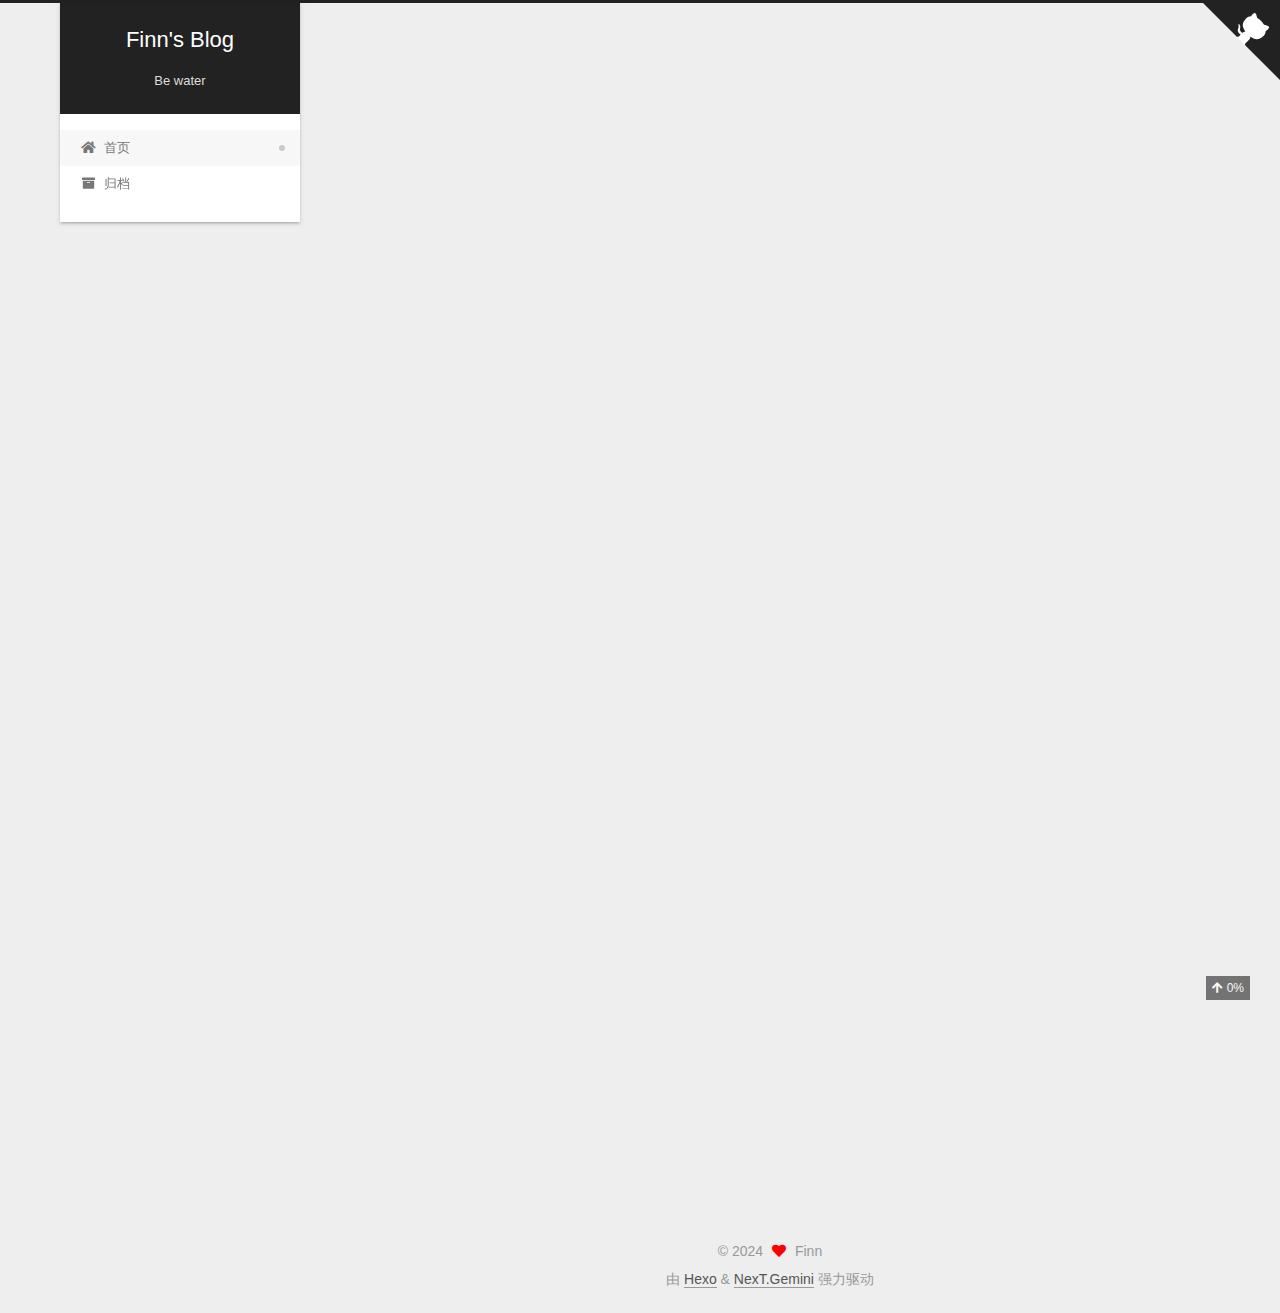
==== commit 599a9c7b: "Site updated: 2024-04-02 21:27:34" ====
--- a/index.html
+++ b/index.html
@@ -147,80 +147,6 @@
 
           <div class="content index posts-expand">
             
-      
-  
-  
-  <article itemscope itemtype="http://schema.org/Article" class="post-block" lang="zh-CN,default">
-    <link itemprop="mainEntityOfPage" href="http://finn-wang.github.io/2024/04/02/hexo-test/">
-
-    <span hidden itemprop="author" itemscope itemtype="http://schema.org/Person">
-      <meta itemprop="image" content="/images/avatar.png">
-      <meta itemprop="name" content="Finn">
-      <meta itemprop="description" content="江苏大学 | 车辆工程 | 汽车攻城狮">
-    </span>
-
-    <span hidden itemprop="publisher" itemscope itemtype="http://schema.org/Organization">
-      <meta itemprop="name" content="Finn's Blog">
-    </span>
-      <header class="post-header">
-        <h2 class="post-title" itemprop="name headline">
-          
-            <a href="/2024/04/02/hexo-test/" class="post-title-link" itemprop="url">hexo_test</a>
-        </h2>
-
-        <div class="post-meta">
-            <span class="post-meta-item">
-              <span class="post-meta-item-icon">
-                <i class="far fa-calendar"></i>
-              </span>
-              <span class="post-meta-item-text">发表于</span>
-              
-
-              <time title="创建时间：2024-04-02 16:51:04 / 修改时间：16:53:06" itemprop="dateCreated datePublished" datetime="2024-04-02T16:51:04+08:00">2024-04-02</time>
-            </span>
-
-          
-
-        </div>
-      </header>
-
-    
-    
-    
-    <div class="post-body" itemprop="articleBody">
-
-      
-          <h3 id="2024-4-2搭建记录"><a href="#2024-4-2搭建记录" class="headerlink" title="2024.4.2搭建记录"></a>2024.4.2搭建记录</h3><p>Hexo是一款快速、简洁且高效的博客框架。<br>选择Hexo的理由是什么呢？</p>
-<ul>
-<li>Hexo是一款静态博客框架，生成的静态网页可以通过一些免费的静态网站托管平台（Github、Gitee）进行托管，而不必花重金租赁服务器。</li>
-<li>支持Markdown语法，hexo会渲染我们写好的Markdown文档，我们只需要考虑如何写文章即可。</li>
-<li>方便美化，方便功能扩充。</li>
-</ul>
-<p>环境准备</p>
-<ul>
-<li>node.js</li>
-<li>git</li>
-</ul>
-<h3 id="问题记录"><a href="#问题记录" class="headerlink" title="问题记录"></a>问题记录</h3><p>替换镜像源时报错：</p>
-<figure class="highlight plaintext"><table><tr><td class="gutter"><pre><span class="line">1</span><br><span class="line">2</span><br><span class="line">3</span><br><span class="line">4</span><br><span class="line">5</span><br><span class="line">6</span><br><span class="line">7</span><br><span class="line">8</span><br><span class="line">9</span><br><span class="line">10</span><br><span class="line">11</span><br><span class="line">12</span><br><span class="line">13</span><br><span class="line">14</span><br><span class="line">15</span><br><span class="line">16</span><br><span class="line">17</span><br><span class="line">18</span><br><span class="line">19</span><br><span class="line">20</span><br><span class="line">21</span><br></pre></td><td class="code"><pre><span class="line">npm ERR! code EPERM</span><br><span class="line">npm ERR! syscall mkdir</span><br><span class="line">npm ERR! path D:\</span><br><span class="line">npm ERR! errno -4048</span><br><span class="line">npm ERR! Error: EPERM: operation not permitted, mkdir &#x27;D:\&#x27;</span><br><span class="line">npm ERR!  [Error: EPERM: operation not permitted, mkdir &#x27;D:\&#x27;] &#123;</span><br><span class="line">npm ERR!   errno: -4048,</span><br><span class="line">npm ERR!   code: &#x27;EPERM&#x27;,</span><br><span class="line">npm ERR!   syscall: &#x27;mkdir&#x27;,</span><br><span class="line">npm ERR!   path: &#x27;D:\\&#x27;</span><br><span class="line">npm ERR! &#125;</span><br><span class="line">npm ERR!</span><br><span class="line">npm ERR! The operation was rejected by your operating system.</span><br><span class="line">npm ERR! It&#x27;s possible that the file was already in use (by a text editor or antivirus),</span><br><span class="line">npm ERR! or that you lack permissions to access it.</span><br><span class="line">npm ERR!</span><br><span class="line">npm ERR! If you believe this might be a permissions issue, please double-check the</span><br><span class="line">npm ERR! permissions of the file and its containing directories, or try running</span><br><span class="line">npm ERR! the command again as root/Administrator.</span><br><span class="line"></span><br><span class="line">npm ERR! A complete log of this run can be found in: C:\Users\Noun\AppData\Local\npm-cache\_logs\2024-04-02T05_43_52_301Z-debug-0.log</span><br></pre></td></tr></table></figure>
-
-<p>尝试使用管理员权限打开cmd和powershell，都无法解决这个问题</p>
-<p>使用<code>hexo s</code>命令，可以正常运行，但是无法打开博客页面<br>我这个打不开的原因是因为Nomachine会自启动server服务，这个服务的端口号为4000</p>
-
-      
-    </div>
-
-    
-    
-    
-      <footer class="post-footer">
-        <div class="post-eof"></div>
-      </footer>
-  </article>
-  
-  
-  
-
       
   
   
@@ -359,7 +285,7 @@
       <div class="site-state-item site-state-posts">
           <a href="/archives/">
         
-          <span class="site-state-item-count">2</span>
+          <span class="site-state-item-count">1</span>
           <span class="site-state-item-name">日志</span>
         </a>
       </div>
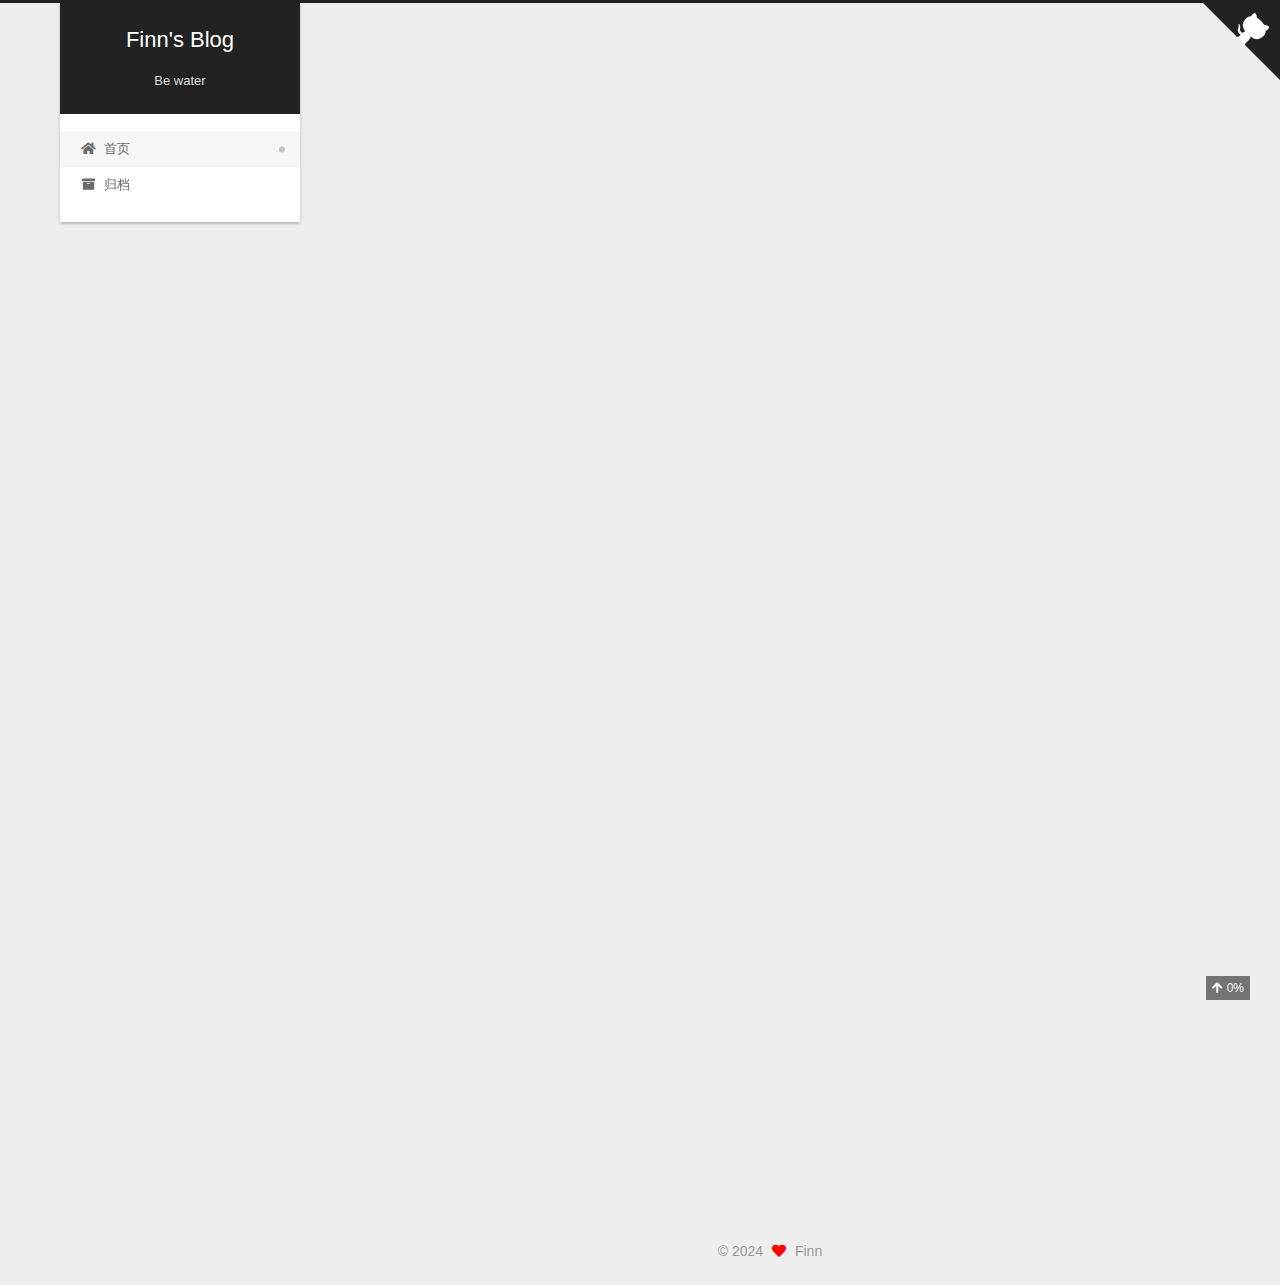
==== commit fa1ff6b0: "Site updated: 2024-04-02 21:32:12" ====
--- a/index.html
+++ b/index.html
@@ -327,8 +327,6 @@
   </span>
   <span class="author" itemprop="copyrightHolder">Finn</span>
 </div>
-  <div class="powered-by">由 <a href="https://hexo.io/" class="theme-link" rel="noopener" target="_blank">Hexo</a> & <a href="https://theme-next.org/" class="theme-link" rel="noopener" target="_blank">NexT.Gemini</a> 强力驱动
-  </div>
 
         
 
